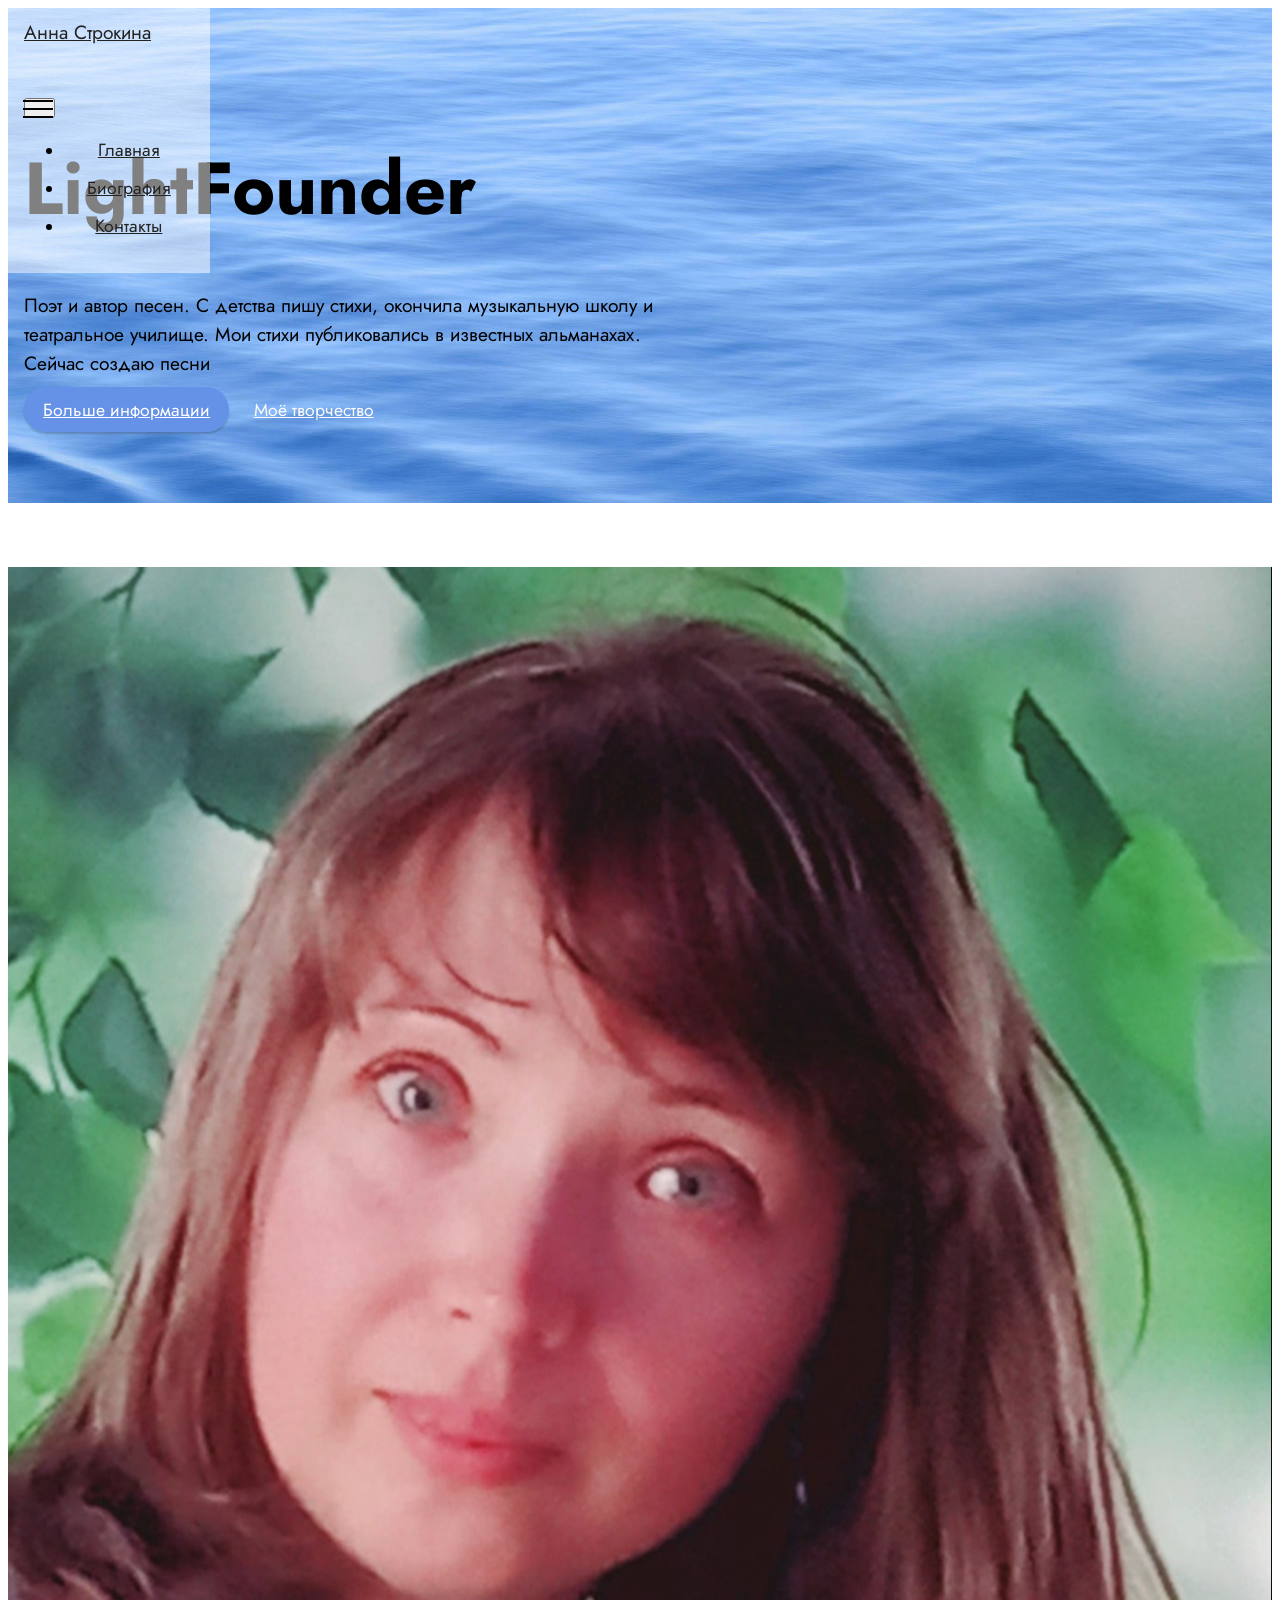
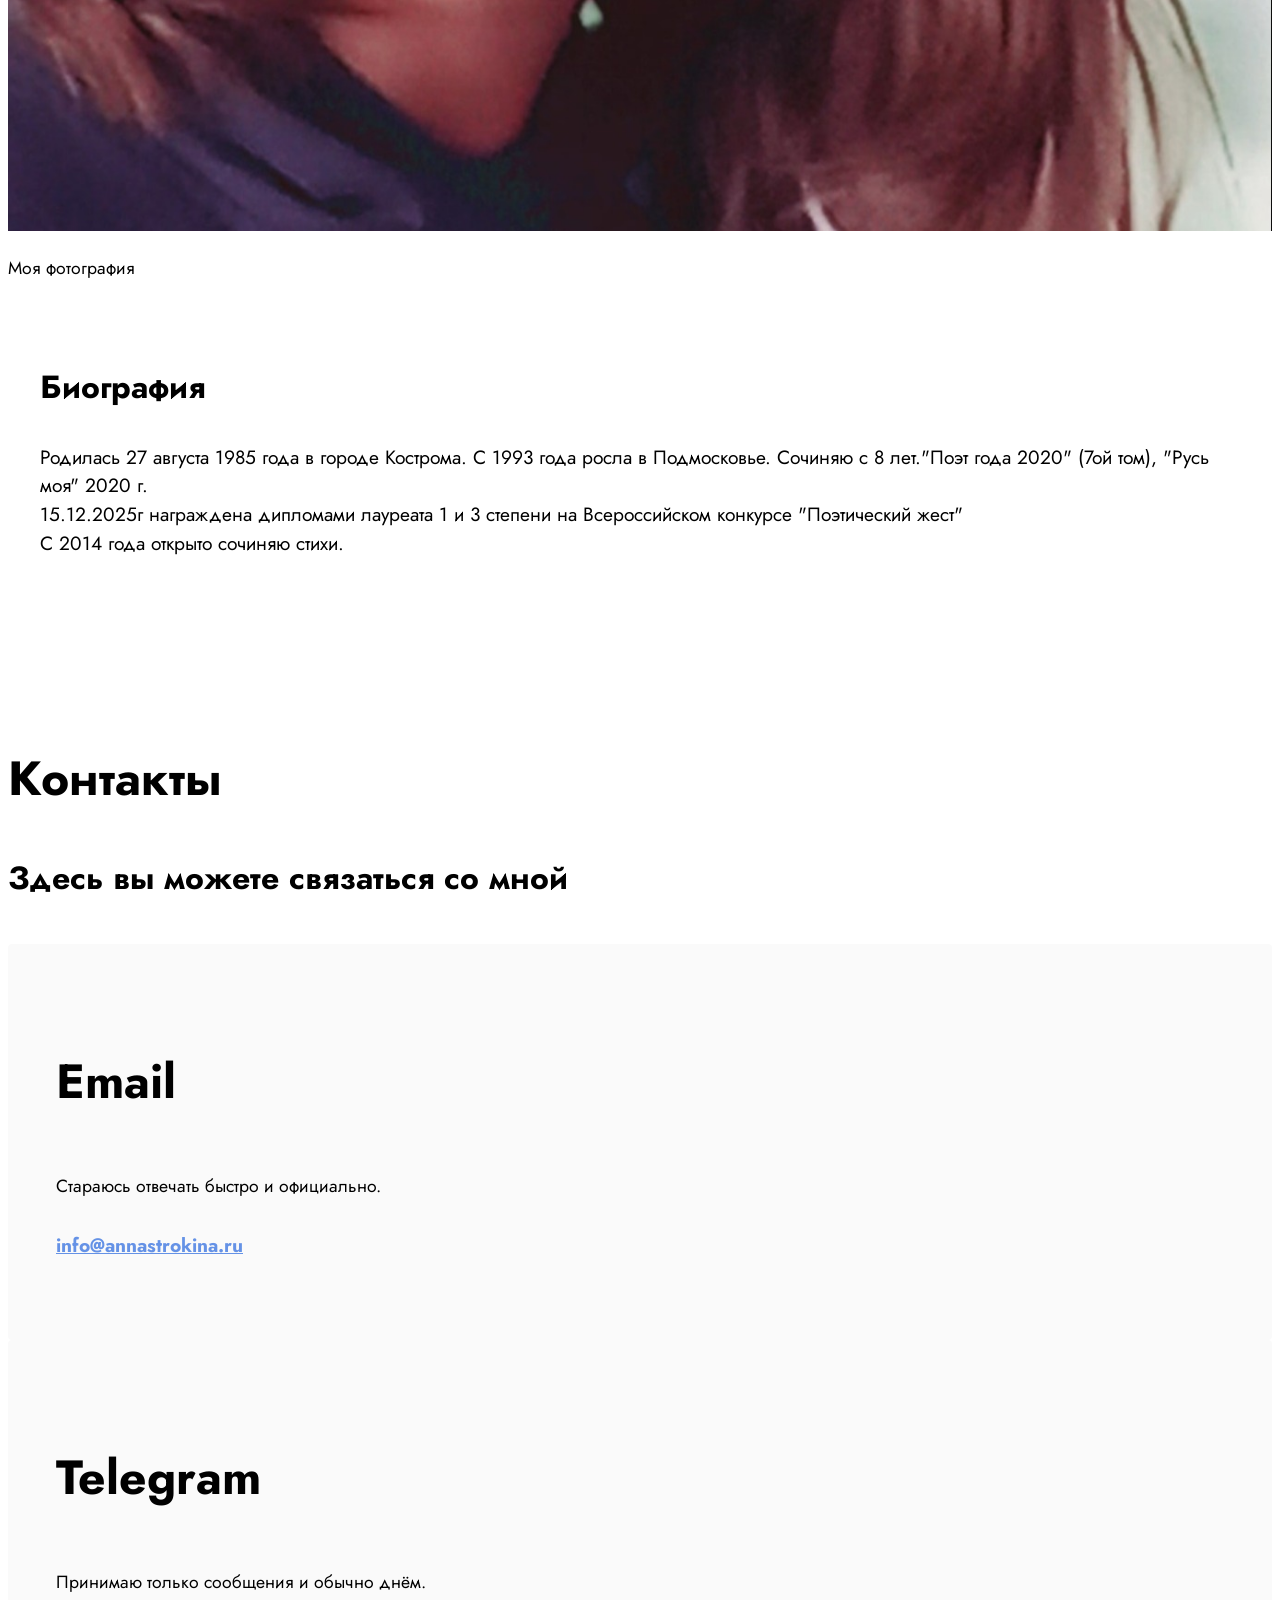
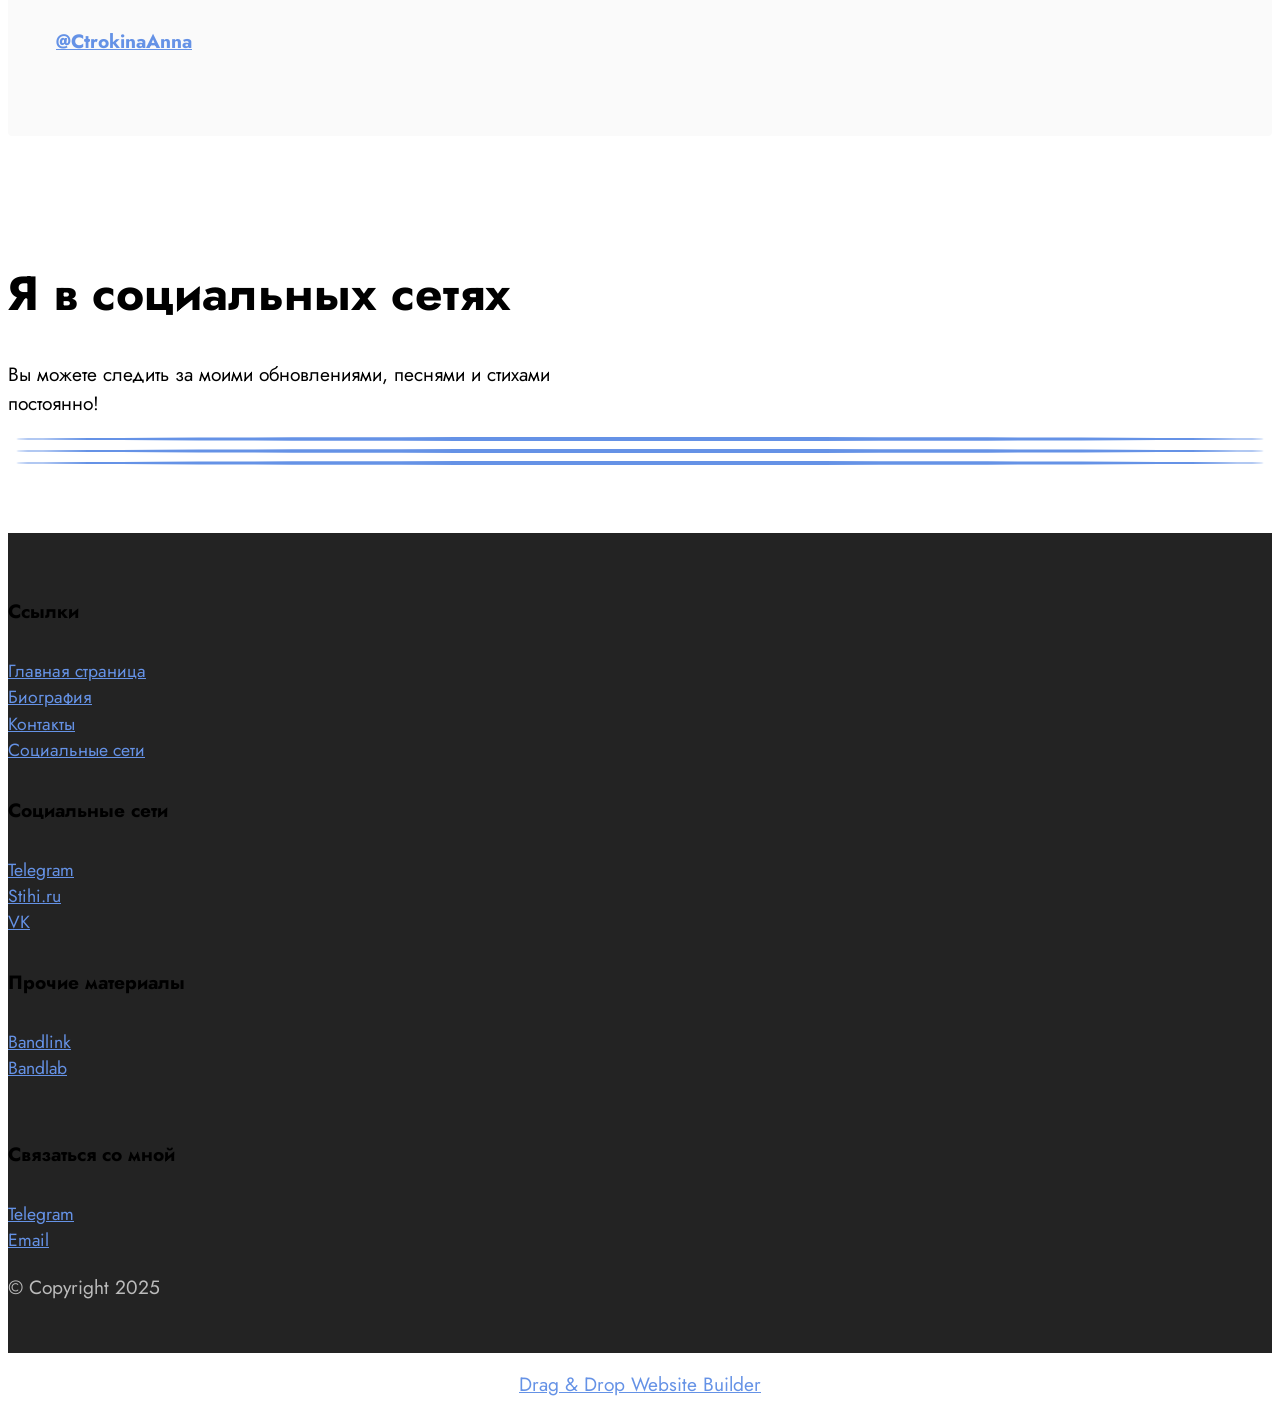
==== index.html @ e9662922 "Add files via upload" ====
<!DOCTYPE html>
<html  >
<head>
  <!-- Site made with Mobirise Website Builder v6.1.12, https://mobirise.com -->
  <meta charset="UTF-8">
  <meta http-equiv="X-UA-Compatible" content="IE=edge">
  <meta name="generator" content="Mobirise v6.1.12, mobirise.com">
  <meta name="twitter:card" content="summary_large_image"/>
  <meta name="twitter:image:src" content="assets/images/index-meta.jpg">
  <meta property="og:image" content="assets/images/index-meta.jpg">
  <meta name="twitter:title" content="Анна Строкина | Главная страница | Официальный сайт">
  <meta name="viewport" content="width=device-width, initial-scale=1, minimum-scale=1">
  <link rel="shortcut icon" href="assets/images/photo-2026-01-20-11-41.jpg" type="image/x-icon">
  <meta name="description" content="Автор стихов. "Русь моя" 2020 г. Награждена дипломами лауреата 1 и 3 степени на Всероссийском конкурсе "Поэтический жест"">
  
  
  <title>Анна Строкина | Главная страница | Официальный сайт</title>
  <link rel="stylesheet" href="assets/web/assets/mobirise-icons2/mobirise2.css">
  <link rel="stylesheet" href="assets/bootstrap/css/bootstrap.min.css">
  <link rel="stylesheet" href="assets/parallax/jarallax.css">
  <link rel="stylesheet" href="assets/animatecss/animate.css">
  <link rel="stylesheet" href="assets/dropdown/css/style.css">
  <link rel="stylesheet" href="assets/socicon/css/styles.css">
  <link rel="stylesheet" href="assets/theme/css/style.css">
  <link rel="preload" href="https://fonts.googleapis.com/css?family=Jost:100,200,300,400,500,600,700,800,900,100i,200i,300i,400i,500i,600i,700i,800i,900i&display=swap" as="style" onload="this.onload=null;this.rel='stylesheet'">
  <noscript><link rel="stylesheet" href="https://fonts.googleapis.com/css?family=Jost:100,200,300,400,500,600,700,800,900,100i,200i,300i,400i,500i,600i,700i,800i,900i&display=swap"></noscript>
  <link rel="preload" as="style" href="assets/mobirise/css/mbr-additional.css?v=PpKIz0"><link rel="stylesheet" href="assets/mobirise/css/mbr-additional.css?v=PpKIz0" type="text/css">

  
  
  
</head>
<body>
  
  <section data-bs-version="5.1" class="menu menu3 cid-v8PnnyhgjI" once="menu" id="menu3-2">
    
    <nav class="navbar navbar-dropdown navbar-fixed-top collapsed">
        <div class="container-fluid">
            <div class="navbar-brand">
                
                <span class="navbar-caption-wrap"><a class="navbar-caption text-black display-7" href="https://mobiri.se">Анна Строкина<br></a></span>
            </div>
            <button class="navbar-toggler" type="button" data-toggle="collapse" data-bs-toggle="collapse" data-target="#navbarSupportedContent" data-bs-target="#navbarSupportedContent" aria-controls="navbarNavAltMarkup" aria-expanded="false" aria-label="Toggle navigation">
                <div class="hamburger">
                    <span></span>
                    <span></span>
                    <span></span>
                    <span></span>
                </div>
            </button>
            <div class="collapse navbar-collapse" id="navbarSupportedContent">
                <ul class="navbar-nav nav-dropdown nav-right" data-app-modern-menu="true"><li class="nav-item"><a class="nav-link link text-black text-primary display-4" href="index.html#top">Главная</a></li>
                    <li class="nav-item"><a class="nav-link link text-black text-primary display-4" href="index.html#image2-a">Биография</a></li>
                    <li class="nav-item"><a class="nav-link link text-black text-primary display-4" href="index.html#contacts1-8">Контакты</a>
                    </li></ul>
                <div class="icons-menu">
                    <a class="iconfont-wrapper" href="https://t.me/trendstrokina" target="_blank">
                        <span class="p-2 mbr-iconfont socicon-telegram socicon"></span>
                    </a>
                    <a class="iconfont-wrapper" href="https://vk.com/club230209290" target="_blank">
                        <span class="p-2 mbr-iconfont socicon-vkontakte socicon"></span>
                    </a>
                    
                    
                </div>
                
            </div>
        </div>
    </nav>
</section>

<section data-bs-version="5.1" class="header4 cid-v8PnqgOTg4 mbr-fullscreen mbr-parallax-background" id="header4-3">

    
    
    <div class="container">
        <div class="row">
            <div class="content-wrap">
                <h1 class="mbr-section-title mbr-fonts-style mbr-white mb-3 display-1"><strong>LightFounder</strong></h1>
                
                <p class="mbr-fonts-style mbr-text mbr-white mb-3 display-7">Поэт и автор песен. С детства пишу стихи, окончила музыкальную школу и театральное училище. Мои стихи публиковались в известных альманахах. Сейчас создаю песни&nbsp;</p>

                <div class="mbr-section-btn"><a class="btn btn-primary display-4" href="index.html#image2-a">Больше информации</a> <a class="btn btn-white-outline display-4" href="https://stihi.ru/avtor/annkey">Моё творчество</a></div>
            </div>
        </div>
    </div>
</section>

<section data-bs-version="5.1" class="image2 cid-v8PxLBaoLw" id="image2-a">
    

    
    

    <div class="container">
        <div class="row align-items-center">
            <div class="col-12 col-lg-6">
                <div class="image-wrapper">
                    <img src="assets/images/mkkug-rqr0ftoxkvyobyonimobjkri8yfcnkgwekkrsntsalxjoewbgyozvfrq6jm8y4gxuzqqk8nealb619daof-1.jpeg" alt="Фотография">
                    <p class="mbr-description mbr-fonts-style mt-2 align-center display-4">
                        Моя фотография</p>
                </div>
            </div>
            <div class="col-12 col-lg">
                <div class="text-wrapper">
                    <h3 class="mbr-section-title mbr-fonts-style mb-3 display-5">
                        <strong>Биография</strong></h3>
                    <p class="mbr-text mbr-fonts-style display-7">Родилась 27 августа 1985 года в городе Кострома. С 1993 года росла в Подмосковье. Сочиняю с 8 лет."Поэт года 2020" (7ой том), "Русь моя" 2020 г.
<br>15.12.2025г награждена дипломами лауреата 1 и 3 степени на Всероссийском конкурсе "Поэтический жест"<br>С 2014 года открыто сочиняю стихи.</p>
                </div>
            </div>
        </div>
    </div>
</section>

<section data-bs-version="5.1" class="contacts1 cid-v8PqET2B8G" id="contacts1-8">

    

    
    
    <div class="container">
        <div class="mbr-section-head">
            <h3 class="mbr-section-title mbr-fonts-style align-center mb-0 display-2">
                <strong>Контакты</strong></h3>
            <h4 class="mbr-section-subtitle mbr-fonts-style align-center mb-0 mt-2 display-5">Здесь вы можете связаться со мной</h4>
        </div>
        <div class="row justify-content-center mt-4">
            <div class="card col-12 col-lg-6">
                <div class="card-wrapper">
                    <div class="card-box align-center">
                        <div class="image-wrapper">
                            <span class="mbr-iconfont mobi-mbri-letter mobi-mbri"></span>
                        </div>
                        <h4 class="card-title mbr-fonts-style mb-2 display-2">
                            <strong>Email</strong>
                        </h4>
                        <p class="mbr-text mbr-fonts-style mb-2 display-4">Стараюсь отвечать быстро и официально.</p>
                        <h5 class="link mbr-fonts-style display-7"><a href="mailto:info@annastrokina.ru" class="text-primary">info@annastrokina.ru</a></h5>
                    </div>
                </div>
            </div>
            <div class="card col-12 col-lg-6">
                <div class="card-wrapper">
                    <div class="card-box align-center">
                        <div class="image-wrapper">
                            <span class="mbr-iconfont socicon-telegram socicon"></span>
                        </div>
                        <h4 class="card-title mbr-fonts-style align-center mb-2 display-2">
                            <strong>Telegram</strong></h4>
                        <p class="mbr-text mbr-fonts-style mb-2 display-4">Принимаю только сообщения и обычно днём.&nbsp;</p>
                        <h5 class="link mbr-black mbr-fonts-style display-7"><a href="https://t.me/CtrokinaAnna" class="text-primary" target="_blank">@CtrokinaAnna</a></h5>
                    </div>
                </div>
            </div>
        </div>
    </div>
</section>

<section data-bs-version="5.1" class="contacts4 cid-v8PqFXj5xt" id="contacts4-9">

    

    
    

    <div class="container">
        <div class="row align-items-center justify-content-center">
            <div class="text-content col-12 col-md-6">
                <h2 class="mbr-section-title mbr-fonts-style display-2"><strong>Я в социальных сетях</strong></h2>
                <p class="mbr-text mbr-fonts-style display-7">Вы можете следить за моими обновлениями, песнями и стихами постоянно!</p>
            </div>
            <div class="icons d-flex align-items-center col-12 col-md-6 justify-content-end mt-md-0 mt-2 flex-wrap">
                <a href="https://stihi.ru/avtor/annkey" target="_blank">
                    <span class="mbr-iconfont mbr-iconfont-social mobi-mbri-globe mobi-mbri"></span>
                </a>
                <a href="https://vk.com/club230209290" target="_blank">
                    <span class="mbr-iconfont mbr-iconfont-social socicon-vkontakte socicon"></span>
                </a>
                <a href="https://t.me/trendstrokina" target="_blank">
                    <span class="mbr-iconfont mbr-iconfont-social socicon-telegram socicon"></span>
                </a>
                
                
                
                
                
                
                
            </div>
        </div>
    </div>
    
</section>

<section data-bs-version="5.1" class="footer2 cid-v8PGSK6JC9" once="footers" id="footer2-b">

    

    
    
    <div class="container">
        <div class="row mbr-white">
            <div class="col-6 col-md-4 col-lg-3">
                <h5 class="mbr-section-subtitle mbr-fonts-style mb-2 display-7"><strong>Ссылки</strong></h5>
                <ul class="list mbr-fonts-style display-4">
                    <li class="mbr-text item-wrap"><a href="index.html#top" class="text-primary">Главная страница</a></li>
                    <li class="mbr-text item-wrap"><a href="index.html#image2-a" class="text-primary">Биография</a></li>
                    <li class="mbr-text item-wrap"><a href="index.html#contacts1-8" class="text-primary">Контакты</a></li>
                    <li class="mbr-text item-wrap"><a href="index.html#contacts4-9" class="text-primary">Социальные сети</a></li>
                </ul>
            </div>
            <div class="col-6 col-md-4 col-lg-3">
                <h5 class="mbr-section-subtitle mbr-fonts-style mb-2 display-7"><strong>Социальные сети</strong></h5>
                <ul class="list mbr-fonts-style display-4">
                    <li class="mbr-text item-wrap"><a href="https://t.me/trendstrokina" class="text-primary" target="_blank">Telegram</a><br><a href="https://stihi.ru/avtor/annkey" class="text-primary" target="_blank">Stihi.ru</a></li>
                    <li class="mbr-text item-wrap"><a href="https://vk.com/club230209290" class="text-primary">VK</a></li>
                </ul>
            </div>
            <div class="col-6 col-md-4 col-lg-3">
                <h5 class="mbr-section-subtitle mbr-fonts-style mb-2 display-7">
                    <strong>Прочие материалы</strong></h5>
                <ul class="list mbr-fonts-style display-4">
                    <li class="mbr-text item-wrap"><a href="https://band.link/LigthFounder" class="text-primary">Bandlink</a></li><li class="mbr-text item-wrap"><a href="https://www.bandlab.com/ligthfounder" class="text-primary">Bandlab</a></li><li class="mbr-text item-wrap"><br></li>
                </ul>
            </div>
            <div class="col-6 col-md-4 col-lg-3">
                <h5 class="mbr-section-subtitle mbr-fonts-style mb-2 display-7">Связаться со мной</h5>
                <ul class="list mbr-fonts-style display-4">
                    <li class="mbr-text item-wrap"><a href="https://t.me/CtrokinaAnna" class="text-primary" target="_blank">Telegram</a></li><li class="mbr-text item-wrap"><a href="mailto:info@annastrokina.ru" class="text-primary">Email</a></li>
                </ul>
            </div>
            <div class="col-12 mt-4">
                <p class="mbr-text mb-0 mbr-fonts-style copyright align-center display-7">
                    © Copyright 2025</p>
            </div>
        </div>
    </div>
</section><section class="display-7" style="padding: 0;align-items: center;justify-content: center;flex-wrap: wrap;    align-content: center;display: flex;position: relative;height: 4rem;"><a href="https://mobiri.se/" style="flex: 1 1;height: 4rem;position: absolute;width: 100%;z-index: 1;"><img alt="" style="height: 4rem;" src="[data-uri]"></a><p style="margin: 0;text-align: center;" class="display-7">&#8204;</p><a style="z-index:1" href="https://mobirise.com/drag-drop-website-builder.html">Drag & Drop Website Builder</a></section><script src="assets/bootstrap/js/bootstrap.bundle.min.js"></script>  <script src="assets/parallax/jarallax.js"></script>  <script src="assets/smoothscroll/smooth-scroll.js"></script>  <script src="assets/ytplayer/index.js"></script>  <script src="assets/dropdown/js/navbar-dropdown.js"></script>  <script src="assets/sociallikes/social-likes.js"></script>  <script src="assets/theme/js/script.js"></script>  
  
  
 <div id="scrollToTop" class="scrollToTop mbr-arrow-up"><a style="text-align: center;"><i class="mbr-arrow-up-icon mbr-arrow-up-icon-cm cm-icon cm-icon-smallarrow-up"></i></a></div>
    <input name="animation" type="hidden">
  </body>
</html>
---- assets/mobirise/css/mbr-additional.css ----
body {
  font-family: Jost;
}
.display-1 {
  font-family: 'Jost', sans-serif;
  font-size: 4.6rem;
  line-height: 1.1;
}
.display-1 > .mbr-iconfont {
  font-size: 5.75rem;
}
.display-2 {
  font-family: 'Jost', sans-serif;
  font-size: 3rem;
  line-height: 1.1;
}
.display-2 > .mbr-iconfont {
  font-size: 3.75rem;
}
.display-4 {
  font-family: 'Jost', sans-serif;
  font-size: 1.1rem;
  line-height: 1.5;
}
.display-4 > .mbr-iconfont {
  font-size: 1.375rem;
}
.display-5 {
  font-family: 'Jost', sans-serif;
  font-size: 2rem;
  line-height: 1.5;
}
.display-5 > .mbr-iconfont {
  font-size: 2.5rem;
}
.display-7 {
  font-family: 'Jost', sans-serif;
  font-size: 1.2rem;
  line-height: 1.5;
}
.display-7 > .mbr-iconfont {
  font-size: 1.5rem;
}
/* ---- Fluid typography for mobile devices ---- */
/* 1.4 - font scale ratio ( bootstrap == 1.42857 ) */
/* 100vw - current viewport width */
/* (48 - 20)  48 == 48rem == 768px, 20 == 20rem == 320px(minimal supported viewport) */
/* 0.65 - min scale variable, may vary */
@media (max-width: 992px) {
  .display-1 {
    font-size: 3.68rem;
  }
}
@media (max-width: 768px) {
  .display-1 {
    font-size: 3.22rem;
    font-size: calc( 2.26rem + (4.6 - 2.26) * ((100vw - 20rem) / (48 - 20)));
    line-height: calc( 1.1 * (2.26rem + (4.6 - 2.26) * ((100vw - 20rem) / (48 - 20))));
  }
  .display-2 {
    font-size: 2.4rem;
    font-size: calc( 1.7rem + (3 - 1.7) * ((100vw - 20rem) / (48 - 20)));
    line-height: calc( 1.3 * (1.7rem + (3 - 1.7) * ((100vw - 20rem) / (48 - 20))));
  }
  .display-4 {
    font-size: 0.88rem;
    font-size: calc( 1.0350000000000001rem + (1.1 - 1.0350000000000001) * ((100vw - 20rem) / (48 - 20)));
    line-height: calc( 1.4 * (1.0350000000000001rem + (1.1 - 1.0350000000000001) * ((100vw - 20rem) / (48 - 20))));
  }
  .display-5 {
    font-size: 1.6rem;
    font-size: calc( 1.35rem + (2 - 1.35) * ((100vw - 20rem) / (48 - 20)));
    line-height: calc( 1.4 * (1.35rem + (2 - 1.35) * ((100vw - 20rem) / (48 - 20))));
  }
  .display-7 {
    font-size: 0.96rem;
    font-size: calc( 1.07rem + (1.2 - 1.07) * ((100vw - 20rem) / (48 - 20)));
    line-height: calc( 1.4 * (1.07rem + (1.2 - 1.07) * ((100vw - 20rem) / (48 - 20))));
  }
}
/* Buttons */
.btn {
  padding: 0.6rem 1.2rem;
  border-radius: 4px;
}
.btn-sm {
  padding: 0.6rem 1.2rem;
  border-radius: 4px;
}
.btn-md {
  padding: 0.6rem 1.2rem;
  border-radius: 4px;
}
.btn-lg {
  padding: 1rem 2.6rem;
  border-radius: 4px;
}
.bg-primary {
  background-color: #6592e6 !important;
}
.bg-success {
  background-color: #40b0bf !important;
}
.bg-info {
  background-color: #47b5ed !important;
}
.bg-warning {
  background-color: #ffe161 !important;
}
.bg-danger {
  background-color: #ff9966 !important;
}
.btn-primary,
.btn-primary:active {
  background-color: #6592e6 !important;
  border-color: #6592e6 !important;
  color: #ffffff !important;
  box-shadow: 0 2px 2px 0 rgba(0, 0, 0, 0.2);
}
.btn-primary:hover,
.btn-primary:focus,
.btn-primary.focus,
.btn-primary.active {
  color: #ffffff !important;
  background-color: #2260d2 !important;
  border-color: #2260d2 !important;
  box-shadow: 0 2px 5px 0 rgba(0, 0, 0, 0.2);
}
.btn-primary.disabled,
.btn-primary:disabled {
  color: #ffffff !important;
  background-color: #2260d2 !important;
  border-color: #2260d2 !important;
}
.btn-secondary,
.btn-secondary:active {
  background-color: #ff6666 !important;
  border-color: #ff6666 !important;
  color: #ffffff !important;
  box-shadow: 0 2px 2px 0 rgba(0, 0, 0, 0.2);
}
.btn-secondary:hover,
.btn-secondary:focus,
.btn-secondary.focus,
.btn-secondary.active {
  color: #ffffff !important;
  background-color: #ff0f0f !important;
  border-color: #ff0f0f !important;
  box-shadow: 0 2px 5px 0 rgba(0, 0, 0, 0.2);
}
.btn-secondary.disabled,
.btn-secondary:disabled {
  color: #ffffff !important;
  background-color: #ff0f0f !important;
  border-color: #ff0f0f !important;
}
.btn-info,
.btn-info:active {
  background-color: #47b5ed !important;
  border-color: #47b5ed !important;
  color: #ffffff !important;
  box-shadow: 0 2px 2px 0 rgba(0, 0, 0, 0.2);
}
.btn-info:hover,
.btn-info:focus,
.btn-info.focus,
.btn-info.active {
  color: #ffffff !important;
  background-color: #148cca !important;
  border-color: #148cca !important;
  box-shadow: 0 2px 5px 0 rgba(0, 0, 0, 0.2);
}
.btn-info.disabled,
.btn-info:disabled {
  color: #ffffff !important;
  background-color: #148cca !important;
  border-color: #148cca !important;
}
.btn-success,
.btn-success:active {
  background-color: #40b0bf !important;
  border-color: #40b0bf !important;
  color: #ffffff !important;
  box-shadow: 0 2px 2px 0 rgba(0, 0, 0, 0.2);
}
.btn-success:hover,
.btn-success:focus,
.btn-success.focus,
.btn-success.active {
  color: #ffffff !important;
  background-color: #2a747e !important;
  border-color: #2a747e !important;
  box-shadow: 0 2px 5px 0 rgba(0, 0, 0, 0.2);
}
.btn-success.disabled,
.btn-success:disabled {
  color: #ffffff !important;
  background-color: #2a747e !important;
  border-color: #2a747e !important;
}
.btn-warning,
.btn-warning:active {
  background-color: #ffe161 !important;
  border-color: #ffe161 !important;
  color: #614f00 !important;
  box-shadow: 0 2px 2px 0 rgba(0, 0, 0, 0.2);
}
.btn-warning:hover,
.btn-warning:focus,
.btn-warning.focus,
.btn-warning.active {
  color: #0a0800 !important;
  background-color: #ffd10a !important;
  border-color: #ffd10a !important;
  box-shadow: 0 2px 5px 0 rgba(0, 0, 0, 0.2);
}
.btn-warning.disabled,
.btn-warning:disabled {
  color: #614f00 !important;
  background-color: #ffd10a !important;
  border-color: #ffd10a !important;
}
.btn-danger,
.btn-danger:active {
  background-color: #ff9966 !important;
  border-color: #ff9966 !important;
  color: #ffffff !important;
  box-shadow: 0 2px 2px 0 rgba(0, 0, 0, 0.2);
}
.btn-danger:hover,
.btn-danger:focus,
.btn-danger.focus,
.btn-danger.active {
  color: #ffffff !important;
  background-color: #ff5f0f !important;
  border-color: #ff5f0f !important;
  box-shadow: 0 2px 5px 0 rgba(0, 0, 0, 0.2);
}
.btn-danger.disabled,
.btn-danger:disabled {
  color: #ffffff !important;
  background-color: #ff5f0f !important;
  border-color: #ff5f0f !important;
}
.btn-white,
.btn-white:active {
  background-color: #fafafa !important;
  border-color: #fafafa !important;
  color: #7a7a7a !important;
  box-shadow: 0 2px 2px 0 rgba(0, 0, 0, 0.2);
}
.btn-white:hover,
.btn-white:focus,
.btn-white.focus,
.btn-white.active {
  color: #4f4f4f !important;
  background-color: #cfcfcf !important;
  border-color: #cfcfcf !important;
  box-shadow: 0 2px 5px 0 rgba(0, 0, 0, 0.2);
}
.btn-white.disabled,
.btn-white:disabled {
  color: #7a7a7a !important;
  background-color: #cfcfcf !important;
  border-color: #cfcfcf !important;
}
.btn-black,
.btn-black:active {
  background-color: #232323 !important;
  border-color: #232323 !important;
  color: #ffffff !important;
  box-shadow: 0 2px 2px 0 rgba(0, 0, 0, 0.2);
}
.btn-black:hover,
.btn-black:focus,
.btn-black.focus,
.btn-black.active {
  color: #ffffff !important;
  background-color: #000000 !important;
  border-color: #000000 !important;
  box-shadow: 0 2px 5px 0 rgba(0, 0, 0, 0.2);
}
.btn-black.disabled,
.btn-black:disabled {
  color: #ffffff !important;
  background-color: #000000 !important;
  border-color: #000000 !important;
}
.btn-primary-outline,
.btn-primary-outline:active {
  background-color: transparent !important;
  border-color: transparent;
  color: #6592e6;
}
.btn-primary-outline:hover,
.btn-primary-outline:focus,
.btn-primary-outline.focus,
.btn-primary-outline.active {
  color: #2260d2 !important;
  background-color: transparent!important;
  border-color: transparent!important;
  box-shadow: none!important;
}
.btn-primary-outline.disabled,
.btn-primary-outline:disabled {
  color: #ffffff !important;
  background-color: #6592e6 !important;
  border-color: #6592e6 !important;
}
.btn-secondary-outline,
.btn-secondary-outline:active {
  background-color: transparent !important;
  border-color: transparent;
  color: #ff6666;
}
.btn-secondary-outline:hover,
.btn-secondary-outline:focus,
.btn-secondary-outline.focus,
.btn-secondary-outline.active {
  color: #ff0f0f !important;
  background-color: transparent!important;
  border-color: transparent!important;
  box-shadow: none!important;
}
.btn-secondary-outline.disabled,
.btn-secondary-outline:disabled {
  color: #ffffff !important;
  background-color: #ff6666 !important;
  border-color: #ff6666 !important;
}
.btn-info-outline,
.btn-info-outline:active {
  background-color: transparent !important;
  border-color: transparent;
  color: #47b5ed;
}
.btn-info-outline:hover,
.btn-info-outline:focus,
.btn-info-outline.focus,
.btn-info-outline.active {
  color: #148cca !important;
  background-color: transparent!important;
  border-color: transparent!important;
  box-shadow: none!important;
}
.btn-info-outline.disabled,
.btn-info-outline:disabled {
  color: #ffffff !important;
  background-color: #47b5ed !important;
  border-color: #47b5ed !important;
}
.btn-success-outline,
.btn-success-outline:active {
  background-color: transparent !important;
  border-color: transparent;
  color: #40b0bf;
}
.btn-success-outline:hover,
.btn-success-outline:focus,
.btn-success-outline.focus,
.btn-success-outline.active {
  color: #2a747e !important;
  background-color: transparent!important;
  border-color: transparent!important;
  box-shadow: none!important;
}
.btn-success-outline.disabled,
.btn-success-outline:disabled {
  color: #ffffff !important;
  background-color: #40b0bf !important;
  border-color: #40b0bf !important;
}
.btn-warning-outline,
.btn-warning-outline:active {
  background-color: transparent !important;
  border-color: transparent;
  color: #ffe161;
}
.btn-warning-outline:hover,
.btn-warning-outline:focus,
.btn-warning-outline.focus,
.btn-warning-outline.active {
  color: #ffd10a !important;
  background-color: transparent!important;
  border-color: transparent!important;
  box-shadow: none!important;
}
.btn-warning-outline.disabled,
.btn-warning-outline:disabled {
  color: #614f00 !important;
  background-color: #ffe161 !important;
  border-color: #ffe161 !important;
}
.btn-danger-outline,
.btn-danger-outline:active {
  background-color: transparent !important;
  border-color: transparent;
  color: #ff9966;
}
.btn-danger-outline:hover,
.btn-danger-outline:focus,
.btn-danger-outline.focus,
.btn-danger-outline.active {
  color: #ff5f0f !important;
  background-color: transparent!important;
  border-color: transparent!important;
  box-shadow: none!important;
}
.btn-danger-outline.disabled,
.btn-danger-outline:disabled {
  color: #ffffff !important;
  background-color: #ff9966 !important;
  border-color: #ff9966 !important;
}
.btn-black-outline,
.btn-black-outline:active {
  background-color: transparent !important;
  border-color: transparent;
  color: #232323;
}
.btn-black-outline:hover,
.btn-black-outline:focus,
.btn-black-outline.focus,
.btn-black-outline.active {
  color: #000000 !important;
  background-color: transparent!important;
  border-color: transparent!important;
  box-shadow: none!important;
}
.btn-black-outline.disabled,
.btn-black-outline:disabled {
  color: #ffffff !important;
  background-color: #232323 !important;
  border-color: #232323 !important;
}
.btn-white-outline,
.btn-white-outline:active {
  background-color: transparent !important;
  border-color: transparent;
  color: #fafafa;
}
.btn-white-outline:hover,
.btn-white-outline:focus,
.btn-white-outline.focus,
.btn-white-outline.active {
  color: #cfcfcf !important;
  background-color: transparent!important;
  border-color: transparent!important;
  box-shadow: none!important;
}
.btn-white-outline.disabled,
.btn-white-outline:disabled {
  color: #7a7a7a !important;
  background-color: #fafafa !important;
  border-color: #fafafa !important;
}
.text-primary {
  color: #6592e6 !important;
}
.text-secondary {
  color: #ff6666 !important;
}
.text-success {
  color: #40b0bf !important;
}
.text-info {
  color: #47b5ed !important;
}
.text-warning {
  color: #ffe161 !important;
}
.text-danger {
  color: #ff9966 !important;
}
.text-white {
  color: #fafafa !important;
}
.text-black {
  color: #232323 !important;
}
a.text-primary:hover,
a.text-primary:focus,
a.text-primary.active {
  color: #205ac5 !important;
}
a.text-secondary:hover,
a.text-secondary:focus,
a.text-secondary.active {
  color: #ff0000 !important;
}
a.text-success:hover,
a.text-success:focus,
a.text-success.active {
  color: #266a73 !important;
}
a.text-info:hover,
a.text-info:focus,
a.text-info.active {
  color: #1283bc !important;
}
a.text-warning:hover,
a.text-warning:focus,
a.text-warning.active {
  color: #facb00 !important;
}
a.text-danger:hover,
a.text-danger:focus,
a.text-danger.active {
  color: #ff5500 !important;
}
a.text-white:hover,
a.text-white:focus,
a.text-white.active {
  color: #c7c7c7 !important;
}
a.text-black:hover,
a.text-black:focus,
a.text-black.active {
  color: #000000 !important;
}
a[class*="text-"]:not(.nav-link):not(.dropdown-item):not([role]):not(.navbar-caption) {
  position: relative;
  background-image: transparent;
  background-size: 10000px 2px;
  background-repeat: no-repeat;
  background-position: 0px 1.2em;
  background-position: -10000px 1.2em;
}
a[class*="text-"]:not(.nav-link):not(.dropdown-item):not([role]):not(.navbar-caption):hover {
  transition: background-position 2s ease-in-out;
  background-image: linear-gradient(currentColor 50%, currentColor 50%);
  background-position: 0px 1.2em;
}
.nav-tabs .nav-link.active {
  color: #6592e6;
}
.nav-tabs .nav-link:not(.active) {
  color: #232323;
}
.alert-success {
  background-color: #70c770;
}
.alert-info {
  background-color: #47b5ed;
}
.alert-warning {
  background-color: #ffe161;
}
.alert-danger {
  background-color: #ff9966;
}
.mbr-section-btn a.btn:not(.btn-form) {
  border-radius: 100px;
}
.mbr-gallery-filter li a {
  border-radius: 100px !important;
}
.mbr-gallery-filter li.active .btn {
  background-color: #6592e6;
  border-color: #6592e6;
  color: #ffffff;
}
.mbr-gallery-filter li.active .btn:focus {
  box-shadow: none;
}
.nav-tabs .nav-link {
  border-radius: 100px !important;
}
a,
a:hover {
  color: #6592e6;
}
.mbr-plan-header.bg-primary .mbr-plan-subtitle,
.mbr-plan-header.bg-primary .mbr-plan-price-desc {
  color: #ffffff;
}
.mbr-plan-header.bg-success .mbr-plan-subtitle,
.mbr-plan-header.bg-success .mbr-plan-price-desc {
  color: #a0d8df;
}
.mbr-plan-header.bg-info .mbr-plan-subtitle,
.mbr-plan-header.bg-info .mbr-plan-price-desc {
  color: #ffffff;
}
.mbr-plan-header.bg-warning .mbr-plan-subtitle,
.mbr-plan-header.bg-warning .mbr-plan-price-desc {
  color: #ffffff;
}
.mbr-plan-header.bg-danger .mbr-plan-subtitle,
.mbr-plan-header.bg-danger .mbr-plan-price-desc {
  color: #ffffff;
}
/* Scroll to top button*/
#scrollToTop a {
  border-radius: 100px;
}
.form-control {
  font-family: 'Jost', sans-serif;
  font-size: 1.1rem;
  line-height: 1.5;
  font-weight: 400;
}
.form-control > .mbr-iconfont {
  font-size: 1.375rem;
}
.form-control:hover,
.form-control:focus {
  box-shadow: rgba(0, 0, 0, 0.07) 0px 1px 1px 0px, rgba(0, 0, 0, 0.07) 0px 1px 3px 0px, rgba(0, 0, 0, 0.03) 0px 0px 0px 1px;
  border-color: #6592e6 !important;
}
.form-control:-webkit-input-placeholder {
  font-family: 'Jost', sans-serif;
  font-size: 1.1rem;
  line-height: 1.5;
  font-weight: 400;
}
.form-control:-webkit-input-placeholder > .mbr-iconfont {
  font-size: 1.375rem;
}
blockquote {
  border-color: #6592e6;
}
/* Forms */
.mbr-form .input-group-btn a.btn {
  border-radius: 100px !important;
}
.mbr-form .input-group-btn a.btn:hover {
  box-shadow: 0 10px 40px 0 rgba(0, 0, 0, 0.2);
}
.mbr-form .input-group-btn button[type="submit"] {
  border-radius: 100px !important;
  padding: 1rem 3rem;
}
.mbr-form .input-group-btn button[type="submit"]:hover {
  box-shadow: 0 10px 40px 0 rgba(0, 0, 0, 0.2);
}
.jq-selectbox li:hover,
.jq-selectbox li.selected {
  background-color: #6592e6;
  color: #ffffff;
}
.jq-number__spin {
  transition: 0.25s ease;
}
.jq-number__spin:hover {
  border-color: #6592e6;
}
.jq-selectbox .jq-selectbox__trigger-arrow,
.jq-number__spin.minus:after,
.jq-number__spin.plus:after {
  transition: 0.4s;
  border-top-color: #353535;
  border-bottom-color: #353535;
}
.jq-selectbox:hover .jq-selectbox__trigger-arrow,
.jq-number__spin.minus:hover:after,
.jq-number__spin.plus:hover:after {
  border-top-color: #6592e6;
  border-bottom-color: #6592e6;
}
.xdsoft_datetimepicker .xdsoft_calendar td.xdsoft_default,
.xdsoft_datetimepicker .xdsoft_calendar td.xdsoft_current,
.xdsoft_datetimepicker .xdsoft_timepicker .xdsoft_time_box > div > div.xdsoft_current {
  color: #ffffff !important;
  background-color: #6592e6 !important;
  box-shadow: none !important;
}
.xdsoft_datetimepicker .xdsoft_calendar td:hover,
.xdsoft_datetimepicker .xdsoft_timepicker .xdsoft_time_box > div > div:hover {
  color: #000000 !important;
  background: #ff6666 !important;
  box-shadow: none !important;
}
.lazy-bg {
  background-image: none !important;
}
.lazy-placeholder:not(section),
.lazy-none {
  display: block;
  position: relative;
  padding-bottom: 56.25%;
  width: 100%;
  height: auto;
}
iframe.lazy-placeholder,
.lazy-placeholder:after {
  content: '';
  position: absolute;
  width: 200px;
  height: 200px;
  background: transparent no-repeat center;
  background-size: contain;
  top: 50%;
  left: 50%;
  transform: translateX(-50%) translateY(-50%);
  background-image: url("data:image/svg+xml;charset=UTF-8,%3csvg width='32' height='32' viewBox='0 0 64 64' xmlns='http://www.w3.org/2000/svg' stroke='%236592e6' %3e%3cg fill='none' fill-rule='evenodd'%3e%3cg transform='translate(16 16)' stroke-width='2'%3e%3ccircle stroke-opacity='.5' cx='16' cy='16' r='16'/%3e%3cpath d='M32 16c0-9.94-8.06-16-16-16'%3e%3canimateTransform attributeName='transform' type='rotate' from='0 16 16' to='360 16 16' dur='1s' repeatCount='indefinite'/%3e%3c/path%3e%3c/g%3e%3c/g%3e%3c/svg%3e");
}
section.lazy-placeholder:after {
  opacity: 0.5;
}
body {
  overflow-x: hidden;
}
a {
  transition: color 0.6s;
}
*:focus-visible {
  outline: red solid 2px !important;
  outline-offset: 2px !important;
  transition: outline 0.2s ease-in-out;
}
.cid-v8PnnyhgjI {
  z-index: 1000;
  width: 100%;
}
.cid-v8PnnyhgjI nav.navbar {
  position: fixed;
}
.cid-v8PnnyhgjI .dropdown-item:before {
  font-family: Moririse2 !important;
  content: "\e966";
  display: inline-block;
  width: 0;
  position: absolute;
  left: 1rem;
  top: 0.5rem;
  margin-right: 0.5rem;
  line-height: 1;
  font-size: inherit;
  vertical-align: middle;
  text-align: center;
  overflow: hidden;
  transform: scale(0, 1);
  transition: all 0.25s ease-in-out;
}
.cid-v8PnnyhgjI .dropdown-menu {
  padding: 0;
  border-radius: 4px;
  box-shadow: 0 1px 3px 0 rgba(0, 0, 0, 0.1);
}
.cid-v8PnnyhgjI .dropdown-item {
  border-bottom: 1px solid #e6e6e6;
}
.cid-v8PnnyhgjI .dropdown-item:hover,
.cid-v8PnnyhgjI .dropdown-item:focus {
  background: #6592e6 !important;
  color: white !important;
}
.cid-v8PnnyhgjI .dropdown-item:hover span {
  color: white;
}
.cid-v8PnnyhgjI .dropdown-item:first-child {
  border-top-left-radius: 4px;
  border-top-right-radius: 4px;
}
.cid-v8PnnyhgjI .dropdown-item:last-child {
  border-bottom: none;
  border-bottom-left-radius: 4px;
  border-bottom-right-radius: 4px;
}
.cid-v8PnnyhgjI .nav-dropdown .link {
  padding: 0 0.3em !important;
  margin: 0.667em 1em !important;
}
.cid-v8PnnyhgjI .nav-dropdown .link.dropdown-toggle::after {
  margin-left: 0.5rem;
  margin-top: 0.2rem;
}
.cid-v8PnnyhgjI .nav-link {
  position: relative;
}
.cid-v8PnnyhgjI .container {
  display: flex;
  margin: auto;
  flex-wrap: nowrap;
  flex-wrap: wrap;
}
@media (max-width: 991px) {
  .cid-v8PnnyhgjI .container {
    flex-wrap: wrap;
  }
}
.cid-v8PnnyhgjI .container-fluid {
  flex-wrap: nowrap;
  flex-wrap: wrap;
}
@media (max-width: 991px) {
  .cid-v8PnnyhgjI .container-fluid {
    flex-wrap: wrap;
  }
}
.cid-v8PnnyhgjI .iconfont-wrapper {
  color: #000000 !important;
  font-size: 1.5rem;
  padding-right: 0.5rem;
}
.cid-v8PnnyhgjI .dropdown-menu,
.cid-v8PnnyhgjI .navbar.opened {
  background: #ffffff !important;
}
.cid-v8PnnyhgjI .nav-item:focus,
.cid-v8PnnyhgjI .nav-link:focus {
  outline: none;
}
.cid-v8PnnyhgjI .dropdown .dropdown-menu .dropdown-item {
  width: auto;
  transition: all 0.25s ease-in-out;
}
.cid-v8PnnyhgjI .dropdown .dropdown-menu .dropdown-item::after {
  right: 0.5rem;
}
.cid-v8PnnyhgjI .dropdown .dropdown-menu .dropdown-item .mbr-iconfont {
  margin-right: 0.5rem;
  vertical-align: sub;
}
.cid-v8PnnyhgjI .dropdown .dropdown-menu .dropdown-item .mbr-iconfont:before {
  display: inline-block;
  transform: scale(1, 1);
  transition: all 0.25s ease-in-out;
}
.cid-v8PnnyhgjI .collapsed .dropdown-menu .dropdown-item:before {
  display: none;
}
.cid-v8PnnyhgjI .collapsed .dropdown .dropdown-menu .dropdown-item {
  padding: 0.235em 1.5em 0.235em 1.5em !important;
  transition: none;
  margin: 0 !important;
}
.cid-v8PnnyhgjI .navbar {
  min-height: 70px;
  transition: all 0.3s;
  border-bottom: 1px solid transparent;
  background: rgba(255, 255, 255, 0.5);
}
.cid-v8PnnyhgjI .navbar.opened {
  transition: all 0.3s;
}
.cid-v8PnnyhgjI .navbar .dropdown-item {
  padding: 0.5rem 1.8rem;
}
.cid-v8PnnyhgjI .navbar .navbar-logo img {
  width: auto;
}
.cid-v8PnnyhgjI .navbar .navbar-collapse {
  justify-content: flex-end;
  z-index: 1;
}
.cid-v8PnnyhgjI .navbar.collapsed {
  justify-content: center;
}
.cid-v8PnnyhgjI .navbar.collapsed .nav-item .nav-link::before {
  display: none;
}
.cid-v8PnnyhgjI .navbar.collapsed.opened .dropdown-menu {
  top: 0;
}
.cid-v8PnnyhgjI .navbar.collapsed .dropdown-menu .dropdown-submenu {
  left: 0 !important;
}
.cid-v8PnnyhgjI .navbar.collapsed .dropdown-menu .dropdown-item:after {
  right: auto;
}
.cid-v8PnnyhgjI .navbar.collapsed .dropdown-menu .dropdown-toggle[data-toggle="dropdown-submenu"]:after {
  margin-left: 0.5rem;
  margin-top: 0.2rem;
  border-top: 0.35em solid;
  border-right: 0.35em solid transparent;
  border-left: 0.35em solid transparent;
  border-bottom: 0;
  top: 41%;
}
.cid-v8PnnyhgjI .navbar.collapsed ul.navbar-nav li {
  margin: auto;
}
.cid-v8PnnyhgjI .navbar.collapsed .dropdown-menu .dropdown-item {
  padding: 0.25rem 1.5rem;
  text-align: center;
}
.cid-v8PnnyhgjI .navbar.collapsed .icons-menu {
  padding-left: 0;
  padding-right: 0;
  padding-top: 0.5rem;
  padding-bottom: 0.5rem;
}
@media (max-width: 991px) {
  .cid-v8PnnyhgjI .navbar .nav-item .nav-link::before {
    display: none;
  }
  .cid-v8PnnyhgjI .navbar.opened .dropdown-menu {
    top: 0;
  }
  .cid-v8PnnyhgjI .navbar .dropdown-menu .dropdown-submenu {
    left: 0 !important;
  }
  .cid-v8PnnyhgjI .navbar .dropdown-menu .dropdown-item:after {
    right: auto;
  }
  .cid-v8PnnyhgjI .navbar .dropdown-menu .dropdown-toggle[data-toggle="dropdown-submenu"]:after {
    margin-left: 0.5rem;
    margin-top: 0.2rem;
    border-top: 0.35em solid;
    border-right: 0.35em solid transparent;
    border-left: 0.35em solid transparent;
    border-bottom: 0;
    top: 40%;
  }
  .cid-v8PnnyhgjI .navbar .navbar-logo img {
    height: 3rem !important;
  }
  .cid-v8PnnyhgjI .navbar ul.navbar-nav li {
    margin: auto;
  }
  .cid-v8PnnyhgjI .navbar .dropdown-menu .dropdown-item {
    padding: 0.25rem 1.5rem !important;
    text-align: center;
  }
  .cid-v8PnnyhgjI .navbar .navbar-brand {
    flex-shrink: initial;
    flex-basis: auto;
    word-break: break-word;
    padding-right: 2rem;
  }
  .cid-v8PnnyhgjI .navbar .navbar-toggler {
    flex-basis: auto;
  }
  .cid-v8PnnyhgjI .navbar .icons-menu {
    padding-left: 0;
    padding-top: 0.5rem;
    padding-bottom: 0.5rem;
  }
}
@media (max-width: 991px) and (max-width: 767px) {
  .cid-v8PnnyhgjI .navbar .navbar-brand {
    width: calc(100% - 31px);
  }
}
.cid-v8PnnyhgjI .navbar.navbar-short {
  min-height: 60px;
}
.cid-v8PnnyhgjI .navbar.navbar-short .navbar-logo img {
  height: 2.5rem !important;
}
.cid-v8PnnyhgjI .navbar.navbar-short .navbar-brand {
  min-height: 60px;
  padding: 0;
}
.cid-v8PnnyhgjI .navbar-brand {
  min-height: 70px;
  flex-shrink: 0;
  align-items: center;
  margin-right: 0;
  padding: 10px 0;
  transition: all 0.3s;
  word-break: break-word;
  z-index: 1;
}
.cid-v8PnnyhgjI .navbar-brand .navbar-caption {
  line-height: inherit !important;
}
.cid-v8PnnyhgjI .navbar-brand .navbar-logo a {
  outline: none;
}
.cid-v8PnnyhgjI .dropdown-item.active,
.cid-v8PnnyhgjI .dropdown-item:active {
  background-color: transparent;
}
.cid-v8PnnyhgjI .navbar-expand-lg .navbar-nav .nav-link {
  padding: 0;
}
.cid-v8PnnyhgjI .nav-dropdown .link.dropdown-toggle {
  margin-right: 1.667em;
}
.cid-v8PnnyhgjI .nav-dropdown .link.dropdown-toggle[aria-expanded="true"] {
  margin-right: 0;
  padding: 0.667em 1.667em;
}
.cid-v8PnnyhgjI .navbar.navbar-expand-lg .dropdown .dropdown-menu {
  background: #ffffff;
}
.cid-v8PnnyhgjI .navbar.navbar-expand-lg .dropdown .dropdown-menu .dropdown-submenu {
  margin: 0;
  left: 100%;
}
.cid-v8PnnyhgjI .navbar .dropdown.open > .dropdown-menu {
  display: block;
}
.cid-v8PnnyhgjI ul.navbar-nav {
  flex-wrap: wrap;
}
.cid-v8PnnyhgjI .navbar-buttons {
  text-align: center;
  min-width: 170px;
}
.cid-v8PnnyhgjI button.navbar-toggler {
  outline: none;
  width: 31px;
  height: 20px;
  cursor: pointer;
  transition: all 0.2s;
  position: relative;
  align-self: center;
}
.cid-v8PnnyhgjI button.navbar-toggler .hamburger span {
  position: absolute;
  right: 0;
  width: 30px;
  height: 2px;
  border-right: 5px;
  background-color: #000000;
}
.cid-v8PnnyhgjI button.navbar-toggler .hamburger span:nth-child(1) {
  top: 0;
  transition: all 0.2s;
}
.cid-v8PnnyhgjI button.navbar-toggler .hamburger span:nth-child(2) {
  top: 8px;
  transition: all 0.15s;
}
.cid-v8PnnyhgjI button.navbar-toggler .hamburger span:nth-child(3) {
  top: 8px;
  transition: all 0.15s;
}
.cid-v8PnnyhgjI button.navbar-toggler .hamburger span:nth-child(4) {
  top: 16px;
  transition: all 0.2s;
}
.cid-v8PnnyhgjI nav.opened .hamburger span:nth-child(1) {
  top: 8px;
  width: 0;
  opacity: 0;
  right: 50%;
  transition: all 0.2s;
}
.cid-v8PnnyhgjI nav.opened .hamburger span:nth-child(2) {
  transform: rotate(45deg);
  transition: all 0.25s;
}
.cid-v8PnnyhgjI nav.opened .hamburger span:nth-child(3) {
  transform: rotate(-45deg);
  transition: all 0.25s;
}
.cid-v8PnnyhgjI nav.opened .hamburger span:nth-child(4) {
  top: 8px;
  width: 0;
  opacity: 0;
  right: 50%;
  transition: all 0.2s;
}
.cid-v8PnnyhgjI .navbar-dropdown {
  padding: 0 1rem;
  position: fixed;
}
.cid-v8PnnyhgjI a.nav-link {
  display: flex;
  align-items: center;
  justify-content: center;
}
.cid-v8PnnyhgjI .icons-menu {
  flex-wrap: nowrap;
  display: flex;
  justify-content: center;
  padding-left: 1rem;
  padding-right: 1rem;
  padding-top: 0.3rem;
  text-align: center;
}
@media screen and (-ms-high-contrast: active), (-ms-high-contrast: none) {
  .cid-v8PnnyhgjI .navbar {
    height: 70px;
  }
  .cid-v8PnnyhgjI .navbar.opened {
    height: auto;
  }
  .cid-v8PnnyhgjI .nav-item .nav-link:hover::before {
    width: 175%;
    max-width: calc(100% + 2rem);
    left: -1rem;
  }
}
.cid-v8PnqgOTg4 {
  display: flex;
  background-image: url("../../../assets/images/background12.jpg");
}
.cid-v8PnqgOTg4 .mbr-overlay {
  background-color: #353535;
  opacity: 0.5;
}
.cid-v8PnqgOTg4 .content-wrap {
  padding: 5rem 1rem;
}
@media (min-width: 768px) {
  .cid-v8PnqgOTg4 {
    align-items: flex-end;
  }
  .cid-v8PnqgOTg4 .row {
    justify-content: flex-start;
  }
  .cid-v8PnqgOTg4 .content-wrap {
    width: 51%;
  }
}
@media (max-width: 991px) and (min-width: 768px) {
  .cid-v8PnqgOTg4 .content-wrap {
    min-width: 50%;
  }
}
@media (max-width: 767px) {
  .cid-v8PnqgOTg4 {
    -webkit-align-items: center;
    align-items: center;
  }
  .cid-v8PnqgOTg4 .mbr-row {
    -webkit-justify-content: center;
    justify-content: center;
  }
  .cid-v8PnqgOTg4 .content-wrap {
    width: 100%;
  }
}
.cid-v8PxLBaoLw {
  padding-top: 4rem;
  padding-bottom: 1rem;
  background-color: #ffffff;
}
.cid-v8PxLBaoLw .mbr-fallback-image.disabled {
  display: none;
}
.cid-v8PxLBaoLw .mbr-fallback-image {
  display: block;
  background-size: cover;
  background-position: center center;
  width: 100%;
  height: 100%;
  position: absolute;
  top: 0;
}
@media (max-width: 991px) {
  .cid-v8PxLBaoLw .image-wrapper {
    margin-bottom: 1rem;
  }
}
.cid-v8PxLBaoLw .row {
  flex-direction: row-reverse;
}
.cid-v8PxLBaoLw img {
  width: 100%;
}
@media (min-width: 992px) {
  .cid-v8PxLBaoLw .text-wrapper {
    padding: 2rem;
  }
}
.cid-v8PqET2B8G {
  padding-top: 5rem;
  padding-bottom: 2rem;
  background-color: #ffffff;
}
.cid-v8PqET2B8G .mbr-fallback-image.disabled {
  display: none;
}
.cid-v8PqET2B8G .mbr-fallback-image {
  display: block;
  background-size: cover;
  background-position: center center;
  width: 100%;
  height: 100%;
  position: absolute;
  top: 0;
}
.cid-v8PqET2B8G .mbr-iconfont {
  display: block;
  font-size: 5rem;
  color: #6592e6;
  margin-bottom: 2rem;
}
.cid-v8PqET2B8G .card-wrapper {
  padding: 3rem;
  background: #fafafa;
  border-radius: 4px;
}
@media (max-width: 992px) {
  .cid-v8PqET2B8G .card-wrapper {
    margin-bottom: 2rem;
  }
}
@media (max-width: 767px) {
  .cid-v8PqET2B8G .card-wrapper {
    padding: 3rem 1rem;
  }
}
.cid-v8PqFXj5xt {
  padding-top: 60px;
  padding-bottom: 60px;
  background-color: #ffffff;
}
.cid-v8PqFXj5xt .mbr-fallback-image.disabled {
  display: none;
}
.cid-v8PqFXj5xt .mbr-fallback-image {
  display: block;
  background-size: cover;
  background-position: center center;
  width: 100%;
  height: 100%;
  position: absolute;
  top: 0;
}
.cid-v8PqFXj5xt .media-container-row {
  justify-content: space-between;
}
.cid-v8PqFXj5xt .text-content {
  max-width: 50%;
}
@media (max-width: 768px) {
  .cid-v8PqFXj5xt .text-content {
    max-width: none;
  }
}
.cid-v8PqFXj5xt .mbr-iconfont-social {
  margin: 0.5rem;
  font-size: 32px;
  display: flex;
  border-radius: 50%;
  text-align: center;
  color: #6592e6;
  border: 2px solid #6592e6;
  justify-content: center;
  align-content: center;
  transition: all 0.3s;
}
.cid-v8PqFXj5xt .mbr-iconfont-social:before {
  padding: 0.6rem;
}
.cid-v8PqFXj5xt .mbr-iconfont-social:hover {
  background-color: #6592e6;
  color: #ffffff;
}
@media (max-width: 768px) {
  .cid-v8PqFXj5xt .icons {
    justify-content: center !important;
  }
  .cid-v8PqFXj5xt .text-content * {
    text-align: center;
  }
}
.cid-v8PGSK6JC9 {
  padding-top: 2rem;
  padding-bottom: 2rem;
  background-color: #232323;
}
.cid-v8PGSK6JC9 .mbr-fallback-image.disabled {
  display: none;
}
.cid-v8PGSK6JC9 .mbr-fallback-image {
  display: block;
  background-size: cover;
  background-position: center center;
  width: 100%;
  height: 100%;
  position: absolute;
  top: 0;
}
.cid-v8PGSK6JC9 .list {
  list-style: none;
  padding-left: 0;
  color: #bbbbbb;
}
@media (max-width: 991px) {
  .cid-v8PGSK6JC9 .list {
    margin-bottom: 2rem;
  }
}
@media (min-width: 992px) {
  .cid-v8PGSK6JC9 .list {
    margin-bottom: 0rem;
  }
}
@media (max-width: 767px) {
  .cid-v8PGSK6JC9 .row {
    text-align: center;
  }
}
@media (max-width: 991px) {
  .cid-v8PGSK6JC9 div > *:last-child {
    margin-top: 0 !important;
  }
}
.cid-v8PGSK6JC9 .copyright {
  color: #bbbbbb;
  text-align: justify;
}
---- assets/mobirise/css/mbr-additional.css ----
body {
  font-family: Jost;
}
.display-1 {
  font-family: 'Jost', sans-serif;
  font-size: 4.6rem;
  line-height: 1.1;
}
.display-1 > .mbr-iconfont {
  font-size: 5.75rem;
}
.display-2 {
  font-family: 'Jost', sans-serif;
  font-size: 3rem;
  line-height: 1.1;
}
.display-2 > .mbr-iconfont {
  font-size: 3.75rem;
}
.display-4 {
  font-family: 'Jost', sans-serif;
  font-size: 1.1rem;
  line-height: 1.5;
}
.display-4 > .mbr-iconfont {
  font-size: 1.375rem;
}
.display-5 {
  font-family: 'Jost', sans-serif;
  font-size: 2rem;
  line-height: 1.5;
}
.display-5 > .mbr-iconfont {
  font-size: 2.5rem;
}
.display-7 {
  font-family: 'Jost', sans-serif;
  font-size: 1.2rem;
  line-height: 1.5;
}
.display-7 > .mbr-iconfont {
  font-size: 1.5rem;
}
/* ---- Fluid typography for mobile devices ---- */
/* 1.4 - font scale ratio ( bootstrap == 1.42857 ) */
/* 100vw - current viewport width */
/* (48 - 20)  48 == 48rem == 768px, 20 == 20rem == 320px(minimal supported viewport) */
/* 0.65 - min scale variable, may vary */
@media (max-width: 992px) {
  .display-1 {
    font-size: 3.68rem;
  }
}
@media (max-width: 768px) {
  .display-1 {
    font-size: 3.22rem;
    font-size: calc( 2.26rem + (4.6 - 2.26) * ((100vw - 20rem) / (48 - 20)));
    line-height: calc( 1.1 * (2.26rem + (4.6 - 2.26) * ((100vw - 20rem) / (48 - 20))));
  }
  .display-2 {
    font-size: 2.4rem;
    font-size: calc( 1.7rem + (3 - 1.7) * ((100vw - 20rem) / (48 - 20)));
    line-height: calc( 1.3 * (1.7rem + (3 - 1.7) * ((100vw - 20rem) / (48 - 20))));
  }
  .display-4 {
    font-size: 0.88rem;
    font-size: calc( 1.0350000000000001rem + (1.1 - 1.0350000000000001) * ((100vw - 20rem) / (48 - 20)));
    line-height: calc( 1.4 * (1.0350000000000001rem + (1.1 - 1.0350000000000001) * ((100vw - 20rem) / (48 - 20))));
  }
  .display-5 {
    font-size: 1.6rem;
    font-size: calc( 1.35rem + (2 - 1.35) * ((100vw - 20rem) / (48 - 20)));
    line-height: calc( 1.4 * (1.35rem + (2 - 1.35) * ((100vw - 20rem) / (48 - 20))));
  }
  .display-7 {
    font-size: 0.96rem;
    font-size: calc( 1.07rem + (1.2 - 1.07) * ((100vw - 20rem) / (48 - 20)));
    line-height: calc( 1.4 * (1.07rem + (1.2 - 1.07) * ((100vw - 20rem) / (48 - 20))));
  }
}
/* Buttons */
.btn {
  padding: 0.6rem 1.2rem;
  border-radius: 4px;
}
.btn-sm {
  padding: 0.6rem 1.2rem;
  border-radius: 4px;
}
.btn-md {
  padding: 0.6rem 1.2rem;
  border-radius: 4px;
}
.btn-lg {
  padding: 1rem 2.6rem;
  border-radius: 4px;
}
.bg-primary {
  background-color: #6592e6 !important;
}
.bg-success {
  background-color: #40b0bf !important;
}
.bg-info {
  background-color: #47b5ed !important;
}
.bg-warning {
  background-color: #ffe161 !important;
}
.bg-danger {
  background-color: #ff9966 !important;
}
.btn-primary,
.btn-primary:active {
  background-color: #6592e6 !important;
  border-color: #6592e6 !important;
  color: #ffffff !important;
  box-shadow: 0 2px 2px 0 rgba(0, 0, 0, 0.2);
}
.btn-primary:hover,
.btn-primary:focus,
.btn-primary.focus,
.btn-primary.active {
  color: #ffffff !important;
  background-color: #2260d2 !important;
  border-color: #2260d2 !important;
  box-shadow: 0 2px 5px 0 rgba(0, 0, 0, 0.2);
}
.btn-primary.disabled,
.btn-primary:disabled {
  color: #ffffff !important;
  background-color: #2260d2 !important;
  border-color: #2260d2 !important;
}
.btn-secondary,
.btn-secondary:active {
  background-color: #ff6666 !important;
  border-color: #ff6666 !important;
  color: #ffffff !important;
  box-shadow: 0 2px 2px 0 rgba(0, 0, 0, 0.2);
}
.btn-secondary:hover,
.btn-secondary:focus,
.btn-secondary.focus,
.btn-secondary.active {
  color: #ffffff !important;
  background-color: #ff0f0f !important;
  border-color: #ff0f0f !important;
  box-shadow: 0 2px 5px 0 rgba(0, 0, 0, 0.2);
}
.btn-secondary.disabled,
.btn-secondary:disabled {
  color: #ffffff !important;
  background-color: #ff0f0f !important;
  border-color: #ff0f0f !important;
}
.btn-info,
.btn-info:active {
  background-color: #47b5ed !important;
  border-color: #47b5ed !important;
  color: #ffffff !important;
  box-shadow: 0 2px 2px 0 rgba(0, 0, 0, 0.2);
}
.btn-info:hover,
.btn-info:focus,
.btn-info.focus,
.btn-info.active {
  color: #ffffff !important;
  background-color: #148cca !important;
  border-color: #148cca !important;
  box-shadow: 0 2px 5px 0 rgba(0, 0, 0, 0.2);
}
.btn-info.disabled,
.btn-info:disabled {
  color: #ffffff !important;
  background-color: #148cca !important;
  border-color: #148cca !important;
}
.btn-success,
.btn-success:active {
  background-color: #40b0bf !important;
  border-color: #40b0bf !important;
  color: #ffffff !important;
  box-shadow: 0 2px 2px 0 rgba(0, 0, 0, 0.2);
}
.btn-success:hover,
.btn-success:focus,
.btn-success.focus,
.btn-success.active {
  color: #ffffff !important;
  background-color: #2a747e !important;
  border-color: #2a747e !important;
  box-shadow: 0 2px 5px 0 rgba(0, 0, 0, 0.2);
}
.btn-success.disabled,
.btn-success:disabled {
  color: #ffffff !important;
  background-color: #2a747e !important;
  border-color: #2a747e !important;
}
.btn-warning,
.btn-warning:active {
  background-color: #ffe161 !important;
  border-color: #ffe161 !important;
  color: #614f00 !important;
  box-shadow: 0 2px 2px 0 rgba(0, 0, 0, 0.2);
}
.btn-warning:hover,
.btn-warning:focus,
.btn-warning.focus,
.btn-warning.active {
  color: #0a0800 !important;
  background-color: #ffd10a !important;
  border-color: #ffd10a !important;
  box-shadow: 0 2px 5px 0 rgba(0, 0, 0, 0.2);
}
.btn-warning.disabled,
.btn-warning:disabled {
  color: #614f00 !important;
  background-color: #ffd10a !important;
  border-color: #ffd10a !important;
}
.btn-danger,
.btn-danger:active {
  background-color: #ff9966 !important;
  border-color: #ff9966 !important;
  color: #ffffff !important;
  box-shadow: 0 2px 2px 0 rgba(0, 0, 0, 0.2);
}
.btn-danger:hover,
.btn-danger:focus,
.btn-danger.focus,
.btn-danger.active {
  color: #ffffff !important;
  background-color: #ff5f0f !important;
  border-color: #ff5f0f !important;
  box-shadow: 0 2px 5px 0 rgba(0, 0, 0, 0.2);
}
.btn-danger.disabled,
.btn-danger:disabled {
  color: #ffffff !important;
  background-color: #ff5f0f !important;
  border-color: #ff5f0f !important;
}
.btn-white,
.btn-white:active {
  background-color: #fafafa !important;
  border-color: #fafafa !important;
  color: #7a7a7a !important;
  box-shadow: 0 2px 2px 0 rgba(0, 0, 0, 0.2);
}
.btn-white:hover,
.btn-white:focus,
.btn-white.focus,
.btn-white.active {
  color: #4f4f4f !important;
  background-color: #cfcfcf !important;
  border-color: #cfcfcf !important;
  box-shadow: 0 2px 5px 0 rgba(0, 0, 0, 0.2);
}
.btn-white.disabled,
.btn-white:disabled {
  color: #7a7a7a !important;
  background-color: #cfcfcf !important;
  border-color: #cfcfcf !important;
}
.btn-black,
.btn-black:active {
  background-color: #232323 !important;
  border-color: #232323 !important;
  color: #ffffff !important;
  box-shadow: 0 2px 2px 0 rgba(0, 0, 0, 0.2);
}
.btn-black:hover,
.btn-black:focus,
.btn-black.focus,
.btn-black.active {
  color: #ffffff !important;
  background-color: #000000 !important;
  border-color: #000000 !important;
  box-shadow: 0 2px 5px 0 rgba(0, 0, 0, 0.2);
}
.btn-black.disabled,
.btn-black:disabled {
  color: #ffffff !important;
  background-color: #000000 !important;
  border-color: #000000 !important;
}
.btn-primary-outline,
.btn-primary-outline:active {
  background-color: transparent !important;
  border-color: transparent;
  color: #6592e6;
}
.btn-primary-outline:hover,
.btn-primary-outline:focus,
.btn-primary-outline.focus,
.btn-primary-outline.active {
  color: #2260d2 !important;
  background-color: transparent!important;
  border-color: transparent!important;
  box-shadow: none!important;
}
.btn-primary-outline.disabled,
.btn-primary-outline:disabled {
  color: #ffffff !important;
  background-color: #6592e6 !important;
  border-color: #6592e6 !important;
}
.btn-secondary-outline,
.btn-secondary-outline:active {
  background-color: transparent !important;
  border-color: transparent;
  color: #ff6666;
}
.btn-secondary-outline:hover,
.btn-secondary-outline:focus,
.btn-secondary-outline.focus,
.btn-secondary-outline.active {
  color: #ff0f0f !important;
  background-color: transparent!important;
  border-color: transparent!important;
  box-shadow: none!important;
}
.btn-secondary-outline.disabled,
.btn-secondary-outline:disabled {
  color: #ffffff !important;
  background-color: #ff6666 !important;
  border-color: #ff6666 !important;
}
.btn-info-outline,
.btn-info-outline:active {
  background-color: transparent !important;
  border-color: transparent;
  color: #47b5ed;
}
.btn-info-outline:hover,
.btn-info-outline:focus,
.btn-info-outline.focus,
.btn-info-outline.active {
  color: #148cca !important;
  background-color: transparent!important;
  border-color: transparent!important;
  box-shadow: none!important;
}
.btn-info-outline.disabled,
.btn-info-outline:disabled {
  color: #ffffff !important;
  background-color: #47b5ed !important;
  border-color: #47b5ed !important;
}
.btn-success-outline,
.btn-success-outline:active {
  background-color: transparent !important;
  border-color: transparent;
  color: #40b0bf;
}
.btn-success-outline:hover,
.btn-success-outline:focus,
.btn-success-outline.focus,
.btn-success-outline.active {
  color: #2a747e !important;
  background-color: transparent!important;
  border-color: transparent!important;
  box-shadow: none!important;
}
.btn-success-outline.disabled,
.btn-success-outline:disabled {
  color: #ffffff !important;
  background-color: #40b0bf !important;
  border-color: #40b0bf !important;
}
.btn-warning-outline,
.btn-warning-outline:active {
  background-color: transparent !important;
  border-color: transparent;
  color: #ffe161;
}
.btn-warning-outline:hover,
.btn-warning-outline:focus,
.btn-warning-outline.focus,
.btn-warning-outline.active {
  color: #ffd10a !important;
  background-color: transparent!important;
  border-color: transparent!important;
  box-shadow: none!important;
}
.btn-warning-outline.disabled,
.btn-warning-outline:disabled {
  color: #614f00 !important;
  background-color: #ffe161 !important;
  border-color: #ffe161 !important;
}
.btn-danger-outline,
.btn-danger-outline:active {
  background-color: transparent !important;
  border-color: transparent;
  color: #ff9966;
}
.btn-danger-outline:hover,
.btn-danger-outline:focus,
.btn-danger-outline.focus,
.btn-danger-outline.active {
  color: #ff5f0f !important;
  background-color: transparent!important;
  border-color: transparent!important;
  box-shadow: none!important;
}
.btn-danger-outline.disabled,
.btn-danger-outline:disabled {
  color: #ffffff !important;
  background-color: #ff9966 !important;
  border-color: #ff9966 !important;
}
.btn-black-outline,
.btn-black-outline:active {
  background-color: transparent !important;
  border-color: transparent;
  color: #232323;
}
.btn-black-outline:hover,
.btn-black-outline:focus,
.btn-black-outline.focus,
.btn-black-outline.active {
  color: #000000 !important;
  background-color: transparent!important;
  border-color: transparent!important;
  box-shadow: none!important;
}
.btn-black-outline.disabled,
.btn-black-outline:disabled {
  color: #ffffff !important;
  background-color: #232323 !important;
  border-color: #232323 !important;
}
.btn-white-outline,
.btn-white-outline:active {
  background-color: transparent !important;
  border-color: transparent;
  color: #fafafa;
}
.btn-white-outline:hover,
.btn-white-outline:focus,
.btn-white-outline.focus,
.btn-white-outline.active {
  color: #cfcfcf !important;
  background-color: transparent!important;
  border-color: transparent!important;
  box-shadow: none!important;
}
.btn-white-outline.disabled,
.btn-white-outline:disabled {
  color: #7a7a7a !important;
  background-color: #fafafa !important;
  border-color: #fafafa !important;
}
.text-primary {
  color: #6592e6 !important;
}
.text-secondary {
  color: #ff6666 !important;
}
.text-success {
  color: #40b0bf !important;
}
.text-info {
  color: #47b5ed !important;
}
.text-warning {
  color: #ffe161 !important;
}
.text-danger {
  color: #ff9966 !important;
}
.text-white {
  color: #fafafa !important;
}
.text-black {
  color: #232323 !important;
}
a.text-primary:hover,
a.text-primary:focus,
a.text-primary.active {
  color: #205ac5 !important;
}
a.text-secondary:hover,
a.text-secondary:focus,
a.text-secondary.active {
  color: #ff0000 !important;
}
a.text-success:hover,
a.text-success:focus,
a.text-success.active {
  color: #266a73 !important;
}
a.text-info:hover,
a.text-info:focus,
a.text-info.active {
  color: #1283bc !important;
}
a.text-warning:hover,
a.text-warning:focus,
a.text-warning.active {
  color: #facb00 !important;
}
a.text-danger:hover,
a.text-danger:focus,
a.text-danger.active {
  color: #ff5500 !important;
}
a.text-white:hover,
a.text-white:focus,
a.text-white.active {
  color: #c7c7c7 !important;
}
a.text-black:hover,
a.text-black:focus,
a.text-black.active {
  color: #000000 !important;
}
a[class*="text-"]:not(.nav-link):not(.dropdown-item):not([role]):not(.navbar-caption) {
  position: relative;
  background-image: transparent;
  background-size: 10000px 2px;
  background-repeat: no-repeat;
  background-position: 0px 1.2em;
  background-position: -10000px 1.2em;
}
a[class*="text-"]:not(.nav-link):not(.dropdown-item):not([role]):not(.navbar-caption):hover {
  transition: background-position 2s ease-in-out;
  background-image: linear-gradient(currentColor 50%, currentColor 50%);
  background-position: 0px 1.2em;
}
.nav-tabs .nav-link.active {
  color: #6592e6;
}
.nav-tabs .nav-link:not(.active) {
  color: #232323;
}
.alert-success {
  background-color: #70c770;
}
.alert-info {
  background-color: #47b5ed;
}
.alert-warning {
  background-color: #ffe161;
}
.alert-danger {
  background-color: #ff9966;
}
.mbr-section-btn a.btn:not(.btn-form) {
  border-radius: 100px;
}
.mbr-gallery-filter li a {
  border-radius: 100px !important;
}
.mbr-gallery-filter li.active .btn {
  background-color: #6592e6;
  border-color: #6592e6;
  color: #ffffff;
}
.mbr-gallery-filter li.active .btn:focus {
  box-shadow: none;
}
.nav-tabs .nav-link {
  border-radius: 100px !important;
}
a,
a:hover {
  color: #6592e6;
}
.mbr-plan-header.bg-primary .mbr-plan-subtitle,
.mbr-plan-header.bg-primary .mbr-plan-price-desc {
  color: #ffffff;
}
.mbr-plan-header.bg-success .mbr-plan-subtitle,
.mbr-plan-header.bg-success .mbr-plan-price-desc {
  color: #a0d8df;
}
.mbr-plan-header.bg-info .mbr-plan-subtitle,
.mbr-plan-header.bg-info .mbr-plan-price-desc {
  color: #ffffff;
}
.mbr-plan-header.bg-warning .mbr-plan-subtitle,
.mbr-plan-header.bg-warning .mbr-plan-price-desc {
  color: #ffffff;
}
.mbr-plan-header.bg-danger .mbr-plan-subtitle,
.mbr-plan-header.bg-danger .mbr-plan-price-desc {
  color: #ffffff;
}
/* Scroll to top button*/
#scrollToTop a {
  border-radius: 100px;
}
.form-control {
  font-family: 'Jost', sans-serif;
  font-size: 1.1rem;
  line-height: 1.5;
  font-weight: 400;
}
.form-control > .mbr-iconfont {
  font-size: 1.375rem;
}
.form-control:hover,
.form-control:focus {
  box-shadow: rgba(0, 0, 0, 0.07) 0px 1px 1px 0px, rgba(0, 0, 0, 0.07) 0px 1px 3px 0px, rgba(0, 0, 0, 0.03) 0px 0px 0px 1px;
  border-color: #6592e6 !important;
}
.form-control:-webkit-input-placeholder {
  font-family: 'Jost', sans-serif;
  font-size: 1.1rem;
  line-height: 1.5;
  font-weight: 400;
}
.form-control:-webkit-input-placeholder > .mbr-iconfont {
  font-size: 1.375rem;
}
blockquote {
  border-color: #6592e6;
}
/* Forms */
.mbr-form .input-group-btn a.btn {
  border-radius: 100px !important;
}
.mbr-form .input-group-btn a.btn:hover {
  box-shadow: 0 10px 40px 0 rgba(0, 0, 0, 0.2);
}
.mbr-form .input-group-btn button[type="submit"] {
  border-radius: 100px !important;
  padding: 1rem 3rem;
}
.mbr-form .input-group-btn button[type="submit"]:hover {
  box-shadow: 0 10px 40px 0 rgba(0, 0, 0, 0.2);
}
.jq-selectbox li:hover,
.jq-selectbox li.selected {
  background-color: #6592e6;
  color: #ffffff;
}
.jq-number__spin {
  transition: 0.25s ease;
}
.jq-number__spin:hover {
  border-color: #6592e6;
}
.jq-selectbox .jq-selectbox__trigger-arrow,
.jq-number__spin.minus:after,
.jq-number__spin.plus:after {
  transition: 0.4s;
  border-top-color: #353535;
  border-bottom-color: #353535;
}
.jq-selectbox:hover .jq-selectbox__trigger-arrow,
.jq-number__spin.minus:hover:after,
.jq-number__spin.plus:hover:after {
  border-top-color: #6592e6;
  border-bottom-color: #6592e6;
}
.xdsoft_datetimepicker .xdsoft_calendar td.xdsoft_default,
.xdsoft_datetimepicker .xdsoft_calendar td.xdsoft_current,
.xdsoft_datetimepicker .xdsoft_timepicker .xdsoft_time_box > div > div.xdsoft_current {
  color: #ffffff !important;
  background-color: #6592e6 !important;
  box-shadow: none !important;
}
.xdsoft_datetimepicker .xdsoft_calendar td:hover,
.xdsoft_datetimepicker .xdsoft_timepicker .xdsoft_time_box > div > div:hover {
  color: #000000 !important;
  background: #ff6666 !important;
  box-shadow: none !important;
}
.lazy-bg {
  background-image: none !important;
}
.lazy-placeholder:not(section),
.lazy-none {
  display: block;
  position: relative;
  padding-bottom: 56.25%;
  width: 100%;
  height: auto;
}
iframe.lazy-placeholder,
.lazy-placeholder:after {
  content: '';
  position: absolute;
  width: 200px;
  height: 200px;
  background: transparent no-repeat center;
  background-size: contain;
  top: 50%;
  left: 50%;
  transform: translateX(-50%) translateY(-50%);
  background-image: url("data:image/svg+xml;charset=UTF-8,%3csvg width='32' height='32' viewBox='0 0 64 64' xmlns='http://www.w3.org/2000/svg' stroke='%236592e6' %3e%3cg fill='none' fill-rule='evenodd'%3e%3cg transform='translate(16 16)' stroke-width='2'%3e%3ccircle stroke-opacity='.5' cx='16' cy='16' r='16'/%3e%3cpath d='M32 16c0-9.94-8.06-16-16-16'%3e%3canimateTransform attributeName='transform' type='rotate' from='0 16 16' to='360 16 16' dur='1s' repeatCount='indefinite'/%3e%3c/path%3e%3c/g%3e%3c/g%3e%3c/svg%3e");
}
section.lazy-placeholder:after {
  opacity: 0.5;
}
body {
  overflow-x: hidden;
}
a {
  transition: color 0.6s;
}
*:focus-visible {
  outline: red solid 2px !important;
  outline-offset: 2px !important;
  transition: outline 0.2s ease-in-out;
}
.cid-v8PnnyhgjI {
  z-index: 1000;
  width: 100%;
}
.cid-v8PnnyhgjI nav.navbar {
  position: fixed;
}
.cid-v8PnnyhgjI .dropdown-item:before {
  font-family: Moririse2 !important;
  content: "\e966";
  display: inline-block;
  width: 0;
  position: absolute;
  left: 1rem;
  top: 0.5rem;
  margin-right: 0.5rem;
  line-height: 1;
  font-size: inherit;
  vertical-align: middle;
  text-align: center;
  overflow: hidden;
  transform: scale(0, 1);
  transition: all 0.25s ease-in-out;
}
.cid-v8PnnyhgjI .dropdown-menu {
  padding: 0;
  border-radius: 4px;
  box-shadow: 0 1px 3px 0 rgba(0, 0, 0, 0.1);
}
.cid-v8PnnyhgjI .dropdown-item {
  border-bottom: 1px solid #e6e6e6;
}
.cid-v8PnnyhgjI .dropdown-item:hover,
.cid-v8PnnyhgjI .dropdown-item:focus {
  background: #6592e6 !important;
  color: white !important;
}
.cid-v8PnnyhgjI .dropdown-item:hover span {
  color: white;
}
.cid-v8PnnyhgjI .dropdown-item:first-child {
  border-top-left-radius: 4px;
  border-top-right-radius: 4px;
}
.cid-v8PnnyhgjI .dropdown-item:last-child {
  border-bottom: none;
  border-bottom-left-radius: 4px;
  border-bottom-right-radius: 4px;
}
.cid-v8PnnyhgjI .nav-dropdown .link {
  padding: 0 0.3em !important;
  margin: 0.667em 1em !important;
}
.cid-v8PnnyhgjI .nav-dropdown .link.dropdown-toggle::after {
  margin-left: 0.5rem;
  margin-top: 0.2rem;
}
.cid-v8PnnyhgjI .nav-link {
  position: relative;
}
.cid-v8PnnyhgjI .container {
  display: flex;
  margin: auto;
  flex-wrap: nowrap;
  flex-wrap: wrap;
}
@media (max-width: 991px) {
  .cid-v8PnnyhgjI .container {
    flex-wrap: wrap;
  }
}
.cid-v8PnnyhgjI .container-fluid {
  flex-wrap: nowrap;
  flex-wrap: wrap;
}
@media (max-width: 991px) {
  .cid-v8PnnyhgjI .container-fluid {
    flex-wrap: wrap;
  }
}
.cid-v8PnnyhgjI .iconfont-wrapper {
  color: #000000 !important;
  font-size: 1.5rem;
  padding-right: 0.5rem;
}
.cid-v8PnnyhgjI .dropdown-menu,
.cid-v8PnnyhgjI .navbar.opened {
  background: #ffffff !important;
}
.cid-v8PnnyhgjI .nav-item:focus,
.cid-v8PnnyhgjI .nav-link:focus {
  outline: none;
}
.cid-v8PnnyhgjI .dropdown .dropdown-menu .dropdown-item {
  width: auto;
  transition: all 0.25s ease-in-out;
}
.cid-v8PnnyhgjI .dropdown .dropdown-menu .dropdown-item::after {
  right: 0.5rem;
}
.cid-v8PnnyhgjI .dropdown .dropdown-menu .dropdown-item .mbr-iconfont {
  margin-right: 0.5rem;
  vertical-align: sub;
}
.cid-v8PnnyhgjI .dropdown .dropdown-menu .dropdown-item .mbr-iconfont:before {
  display: inline-block;
  transform: scale(1, 1);
  transition: all 0.25s ease-in-out;
}
.cid-v8PnnyhgjI .collapsed .dropdown-menu .dropdown-item:before {
  display: none;
}
.cid-v8PnnyhgjI .collapsed .dropdown .dropdown-menu .dropdown-item {
  padding: 0.235em 1.5em 0.235em 1.5em !important;
  transition: none;
  margin: 0 !important;
}
.cid-v8PnnyhgjI .navbar {
  min-height: 70px;
  transition: all 0.3s;
  border-bottom: 1px solid transparent;
  background: rgba(255, 255, 255, 0.5);
}
.cid-v8PnnyhgjI .navbar.opened {
  transition: all 0.3s;
}
.cid-v8PnnyhgjI .navbar .dropdown-item {
  padding: 0.5rem 1.8rem;
}
.cid-v8PnnyhgjI .navbar .navbar-logo img {
  width: auto;
}
.cid-v8PnnyhgjI .navbar .navbar-collapse {
  justify-content: flex-end;
  z-index: 1;
}
.cid-v8PnnyhgjI .navbar.collapsed {
  justify-content: center;
}
.cid-v8PnnyhgjI .navbar.collapsed .nav-item .nav-link::before {
  display: none;
}
.cid-v8PnnyhgjI .navbar.collapsed.opened .dropdown-menu {
  top: 0;
}
.cid-v8PnnyhgjI .navbar.collapsed .dropdown-menu .dropdown-submenu {
  left: 0 !important;
}
.cid-v8PnnyhgjI .navbar.collapsed .dropdown-menu .dropdown-item:after {
  right: auto;
}
.cid-v8PnnyhgjI .navbar.collapsed .dropdown-menu .dropdown-toggle[data-toggle="dropdown-submenu"]:after {
  margin-left: 0.5rem;
  margin-top: 0.2rem;
  border-top: 0.35em solid;
  border-right: 0.35em solid transparent;
  border-left: 0.35em solid transparent;
  border-bottom: 0;
  top: 41%;
}
.cid-v8PnnyhgjI .navbar.collapsed ul.navbar-nav li {
  margin: auto;
}
.cid-v8PnnyhgjI .navbar.collapsed .dropdown-menu .dropdown-item {
  padding: 0.25rem 1.5rem;
  text-align: center;
}
.cid-v8PnnyhgjI .navbar.collapsed .icons-menu {
  padding-left: 0;
  padding-right: 0;
  padding-top: 0.5rem;
  padding-bottom: 0.5rem;
}
@media (max-width: 991px) {
  .cid-v8PnnyhgjI .navbar .nav-item .nav-link::before {
    display: none;
  }
  .cid-v8PnnyhgjI .navbar.opened .dropdown-menu {
    top: 0;
  }
  .cid-v8PnnyhgjI .navbar .dropdown-menu .dropdown-submenu {
    left: 0 !important;
  }
  .cid-v8PnnyhgjI .navbar .dropdown-menu .dropdown-item:after {
    right: auto;
  }
  .cid-v8PnnyhgjI .navbar .dropdown-menu .dropdown-toggle[data-toggle="dropdown-submenu"]:after {
    margin-left: 0.5rem;
    margin-top: 0.2rem;
    border-top: 0.35em solid;
    border-right: 0.35em solid transparent;
    border-left: 0.35em solid transparent;
    border-bottom: 0;
    top: 40%;
  }
  .cid-v8PnnyhgjI .navbar .navbar-logo img {
    height: 3rem !important;
  }
  .cid-v8PnnyhgjI .navbar ul.navbar-nav li {
    margin: auto;
  }
  .cid-v8PnnyhgjI .navbar .dropdown-menu .dropdown-item {
    padding: 0.25rem 1.5rem !important;
    text-align: center;
  }
  .cid-v8PnnyhgjI .navbar .navbar-brand {
    flex-shrink: initial;
    flex-basis: auto;
    word-break: break-word;
    padding-right: 2rem;
  }
  .cid-v8PnnyhgjI .navbar .navbar-toggler {
    flex-basis: auto;
  }
  .cid-v8PnnyhgjI .navbar .icons-menu {
    padding-left: 0;
    padding-top: 0.5rem;
    padding-bottom: 0.5rem;
  }
}
@media (max-width: 991px) and (max-width: 767px) {
  .cid-v8PnnyhgjI .navbar .navbar-brand {
    width: calc(100% - 31px);
  }
}
.cid-v8PnnyhgjI .navbar.navbar-short {
  min-height: 60px;
}
.cid-v8PnnyhgjI .navbar.navbar-short .navbar-logo img {
  height: 2.5rem !important;
}
.cid-v8PnnyhgjI .navbar.navbar-short .navbar-brand {
  min-height: 60px;
  padding: 0;
}
.cid-v8PnnyhgjI .navbar-brand {
  min-height: 70px;
  flex-shrink: 0;
  align-items: center;
  margin-right: 0;
  padding: 10px 0;
  transition: all 0.3s;
  word-break: break-word;
  z-index: 1;
}
.cid-v8PnnyhgjI .navbar-brand .navbar-caption {
  line-height: inherit !important;
}
.cid-v8PnnyhgjI .navbar-brand .navbar-logo a {
  outline: none;
}
.cid-v8PnnyhgjI .dropdown-item.active,
.cid-v8PnnyhgjI .dropdown-item:active {
  background-color: transparent;
}
.cid-v8PnnyhgjI .navbar-expand-lg .navbar-nav .nav-link {
  padding: 0;
}
.cid-v8PnnyhgjI .nav-dropdown .link.dropdown-toggle {
  margin-right: 1.667em;
}
.cid-v8PnnyhgjI .nav-dropdown .link.dropdown-toggle[aria-expanded="true"] {
  margin-right: 0;
  padding: 0.667em 1.667em;
}
.cid-v8PnnyhgjI .navbar.navbar-expand-lg .dropdown .dropdown-menu {
  background: #ffffff;
}
.cid-v8PnnyhgjI .navbar.navbar-expand-lg .dropdown .dropdown-menu .dropdown-submenu {
  margin: 0;
  left: 100%;
}
.cid-v8PnnyhgjI .navbar .dropdown.open > .dropdown-menu {
  display: block;
}
.cid-v8PnnyhgjI ul.navbar-nav {
  flex-wrap: wrap;
}
.cid-v8PnnyhgjI .navbar-buttons {
  text-align: center;
  min-width: 170px;
}
.cid-v8PnnyhgjI button.navbar-toggler {
  outline: none;
  width: 31px;
  height: 20px;
  cursor: pointer;
  transition: all 0.2s;
  position: relative;
  align-self: center;
}
.cid-v8PnnyhgjI button.navbar-toggler .hamburger span {
  position: absolute;
  right: 0;
  width: 30px;
  height: 2px;
  border-right: 5px;
  background-color: #000000;
}
.cid-v8PnnyhgjI button.navbar-toggler .hamburger span:nth-child(1) {
  top: 0;
  transition: all 0.2s;
}
.cid-v8PnnyhgjI button.navbar-toggler .hamburger span:nth-child(2) {
  top: 8px;
  transition: all 0.15s;
}
.cid-v8PnnyhgjI button.navbar-toggler .hamburger span:nth-child(3) {
  top: 8px;
  transition: all 0.15s;
}
.cid-v8PnnyhgjI button.navbar-toggler .hamburger span:nth-child(4) {
  top: 16px;
  transition: all 0.2s;
}
.cid-v8PnnyhgjI nav.opened .hamburger span:nth-child(1) {
  top: 8px;
  width: 0;
  opacity: 0;
  right: 50%;
  transition: all 0.2s;
}
.cid-v8PnnyhgjI nav.opened .hamburger span:nth-child(2) {
  transform: rotate(45deg);
  transition: all 0.25s;
}
.cid-v8PnnyhgjI nav.opened .hamburger span:nth-child(3) {
  transform: rotate(-45deg);
  transition: all 0.25s;
}
.cid-v8PnnyhgjI nav.opened .hamburger span:nth-child(4) {
  top: 8px;
  width: 0;
  opacity: 0;
  right: 50%;
  transition: all 0.2s;
}
.cid-v8PnnyhgjI .navbar-dropdown {
  padding: 0 1rem;
  position: fixed;
}
.cid-v8PnnyhgjI a.nav-link {
  display: flex;
  align-items: center;
  justify-content: center;
}
.cid-v8PnnyhgjI .icons-menu {
  flex-wrap: nowrap;
  display: flex;
  justify-content: center;
  padding-left: 1rem;
  padding-right: 1rem;
  padding-top: 0.3rem;
  text-align: center;
}
@media screen and (-ms-high-contrast: active), (-ms-high-contrast: none) {
  .cid-v8PnnyhgjI .navbar {
    height: 70px;
  }
  .cid-v8PnnyhgjI .navbar.opened {
    height: auto;
  }
  .cid-v8PnnyhgjI .nav-item .nav-link:hover::before {
    width: 175%;
    max-width: calc(100% + 2rem);
    left: -1rem;
  }
}
.cid-v8PnqgOTg4 {
  display: flex;
  background-image: url("../../../assets/images/background12.jpg");
}
.cid-v8PnqgOTg4 .mbr-overlay {
  background-color: #353535;
  opacity: 0.5;
}
.cid-v8PnqgOTg4 .content-wrap {
  padding: 5rem 1rem;
}
@media (min-width: 768px) {
  .cid-v8PnqgOTg4 {
    align-items: flex-end;
  }
  .cid-v8PnqgOTg4 .row {
    justify-content: flex-start;
  }
  .cid-v8PnqgOTg4 .content-wrap {
    width: 51%;
  }
}
@media (max-width: 991px) and (min-width: 768px) {
  .cid-v8PnqgOTg4 .content-wrap {
    min-width: 50%;
  }
}
@media (max-width: 767px) {
  .cid-v8PnqgOTg4 {
    -webkit-align-items: center;
    align-items: center;
  }
  .cid-v8PnqgOTg4 .mbr-row {
    -webkit-justify-content: center;
    justify-content: center;
  }
  .cid-v8PnqgOTg4 .content-wrap {
    width: 100%;
  }
}
.cid-v8PxLBaoLw {
  padding-top: 4rem;
  padding-bottom: 1rem;
  background-color: #ffffff;
}
.cid-v8PxLBaoLw .mbr-fallback-image.disabled {
  display: none;
}
.cid-v8PxLBaoLw .mbr-fallback-image {
  display: block;
  background-size: cover;
  background-position: center center;
  width: 100%;
  height: 100%;
  position: absolute;
  top: 0;
}
@media (max-width: 991px) {
  .cid-v8PxLBaoLw .image-wrapper {
    margin-bottom: 1rem;
  }
}
.cid-v8PxLBaoLw .row {
  flex-direction: row-reverse;
}
.cid-v8PxLBaoLw img {
  width: 100%;
}
@media (min-width: 992px) {
  .cid-v8PxLBaoLw .text-wrapper {
    padding: 2rem;
  }
}
.cid-v8PqET2B8G {
  padding-top: 5rem;
  padding-bottom: 2rem;
  background-color: #ffffff;
}
.cid-v8PqET2B8G .mbr-fallback-image.disabled {
  display: none;
}
.cid-v8PqET2B8G .mbr-fallback-image {
  display: block;
  background-size: cover;
  background-position: center center;
  width: 100%;
  height: 100%;
  position: absolute;
  top: 0;
}
.cid-v8PqET2B8G .mbr-iconfont {
  display: block;
  font-size: 5rem;
  color: #6592e6;
  margin-bottom: 2rem;
}
.cid-v8PqET2B8G .card-wrapper {
  padding: 3rem;
  background: #fafafa;
  border-radius: 4px;
}
@media (max-width: 992px) {
  .cid-v8PqET2B8G .card-wrapper {
    margin-bottom: 2rem;
  }
}
@media (max-width: 767px) {
  .cid-v8PqET2B8G .card-wrapper {
    padding: 3rem 1rem;
  }
}
.cid-v8PqFXj5xt {
  padding-top: 60px;
  padding-bottom: 60px;
  background-color: #ffffff;
}
.cid-v8PqFXj5xt .mbr-fallback-image.disabled {
  display: none;
}
.cid-v8PqFXj5xt .mbr-fallback-image {
  display: block;
  background-size: cover;
  background-position: center center;
  width: 100%;
  height: 100%;
  position: absolute;
  top: 0;
}
.cid-v8PqFXj5xt .media-container-row {
  justify-content: space-between;
}
.cid-v8PqFXj5xt .text-content {
  max-width: 50%;
}
@media (max-width: 768px) {
  .cid-v8PqFXj5xt .text-content {
    max-width: none;
  }
}
.cid-v8PqFXj5xt .mbr-iconfont-social {
  margin: 0.5rem;
  font-size: 32px;
  display: flex;
  border-radius: 50%;
  text-align: center;
  color: #6592e6;
  border: 2px solid #6592e6;
  justify-content: center;
  align-content: center;
  transition: all 0.3s;
}
.cid-v8PqFXj5xt .mbr-iconfont-social:before {
  padding: 0.6rem;
}
.cid-v8PqFXj5xt .mbr-iconfont-social:hover {
  background-color: #6592e6;
  color: #ffffff;
}
@media (max-width: 768px) {
  .cid-v8PqFXj5xt .icons {
    justify-content: center !important;
  }
  .cid-v8PqFXj5xt .text-content * {
    text-align: center;
  }
}
.cid-v8PGSK6JC9 {
  padding-top: 2rem;
  padding-bottom: 2rem;
  background-color: #232323;
}
.cid-v8PGSK6JC9 .mbr-fallback-image.disabled {
  display: none;
}
.cid-v8PGSK6JC9 .mbr-fallback-image {
  display: block;
  background-size: cover;
  background-position: center center;
  width: 100%;
  height: 100%;
  position: absolute;
  top: 0;
}
.cid-v8PGSK6JC9 .list {
  list-style: none;
  padding-left: 0;
  color: #bbbbbb;
}
@media (max-width: 991px) {
  .cid-v8PGSK6JC9 .list {
    margin-bottom: 2rem;
  }
}
@media (min-width: 992px) {
  .cid-v8PGSK6JC9 .list {
    margin-bottom: 0rem;
  }
}
@media (max-width: 767px) {
  .cid-v8PGSK6JC9 .row {
    text-align: center;
  }
}
@media (max-width: 991px) {
  .cid-v8PGSK6JC9 div > *:last-child {
    margin-top: 0 !important;
  }
}
.cid-v8PGSK6JC9 .copyright {
  color: #bbbbbb;
  text-align: justify;
}
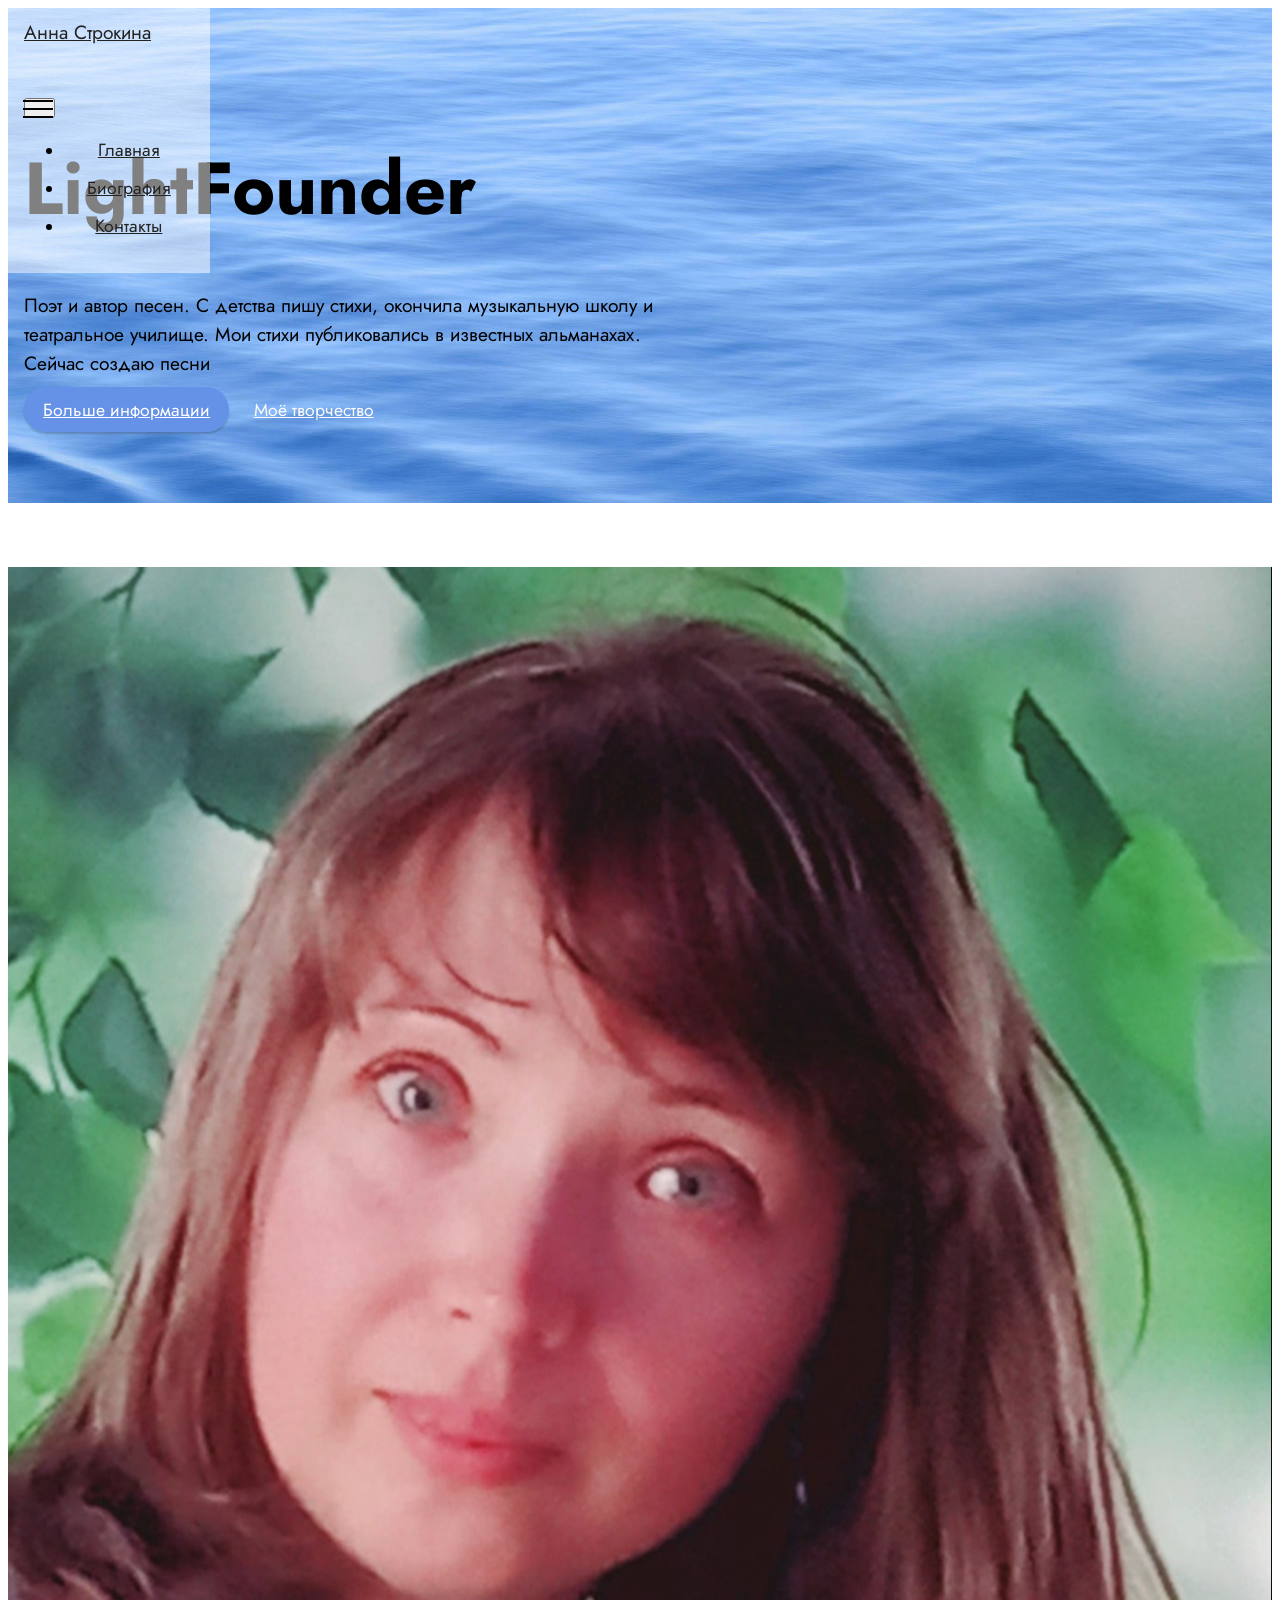
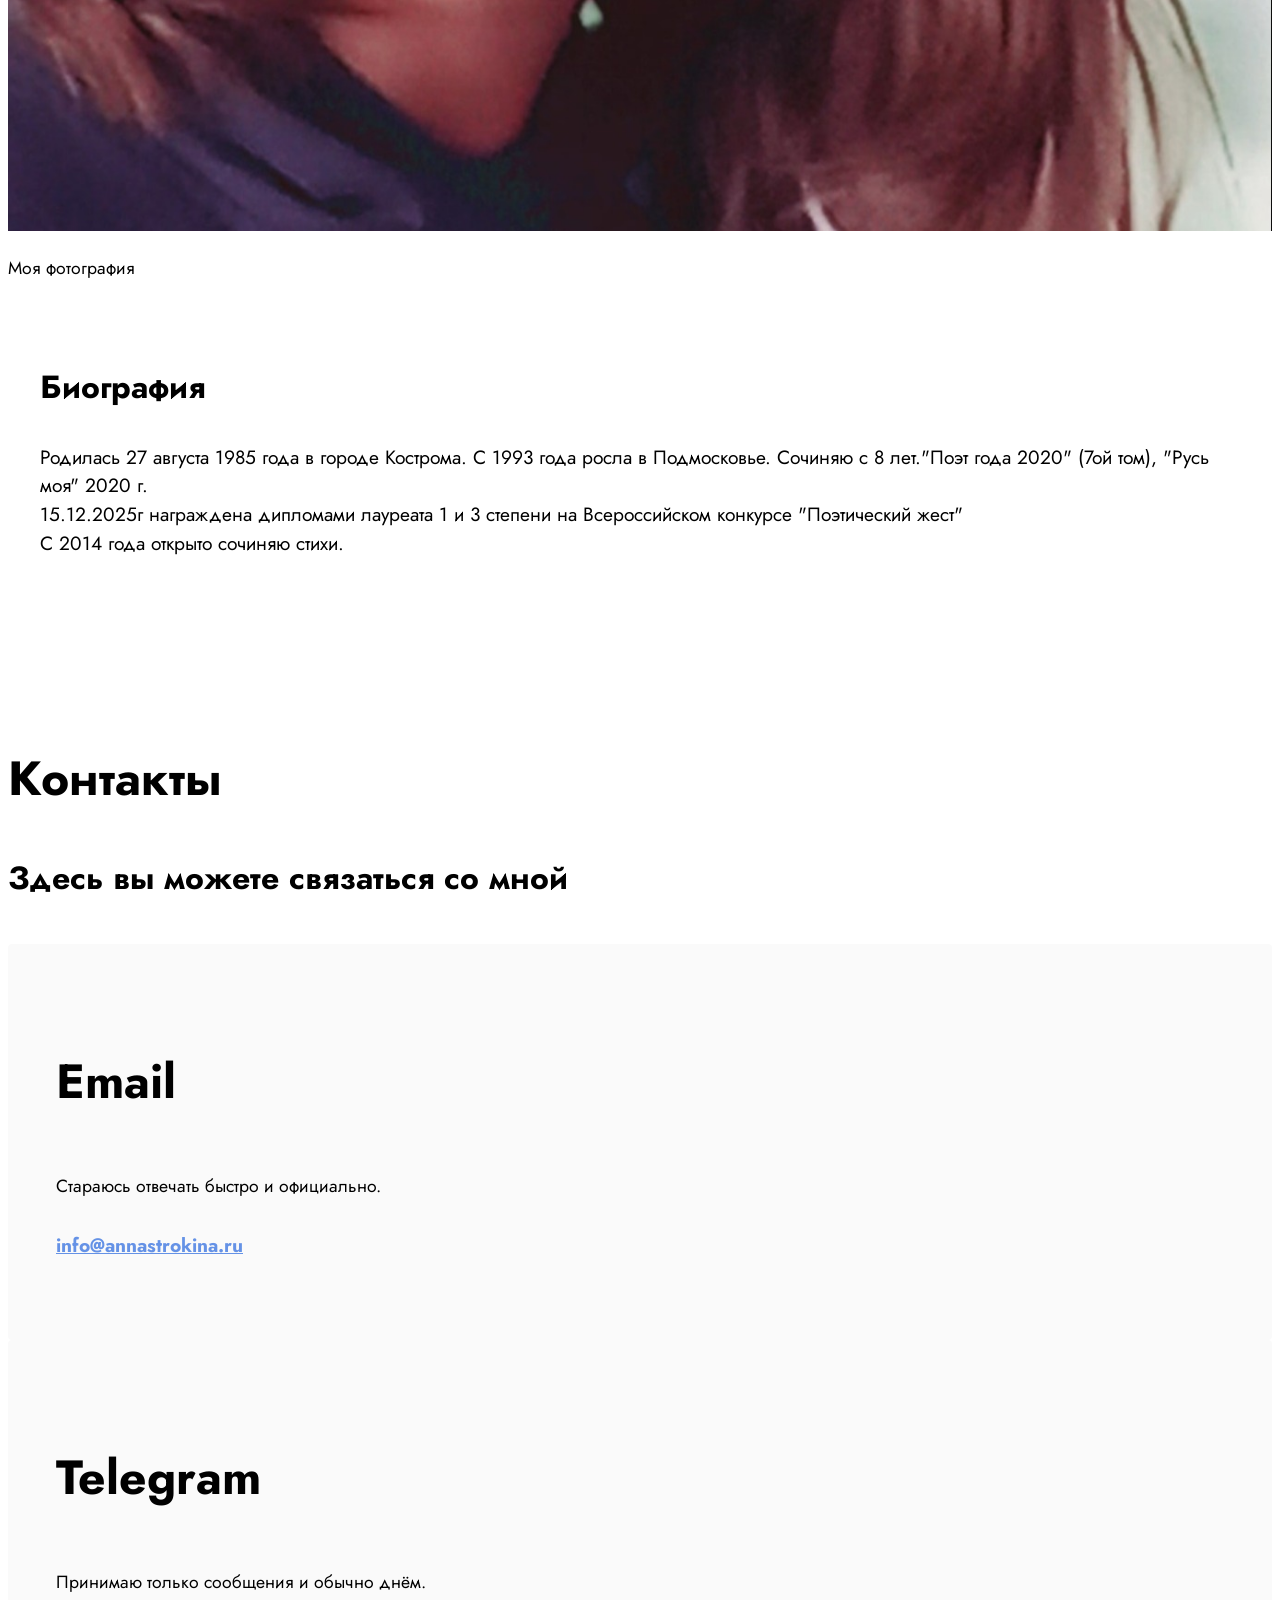
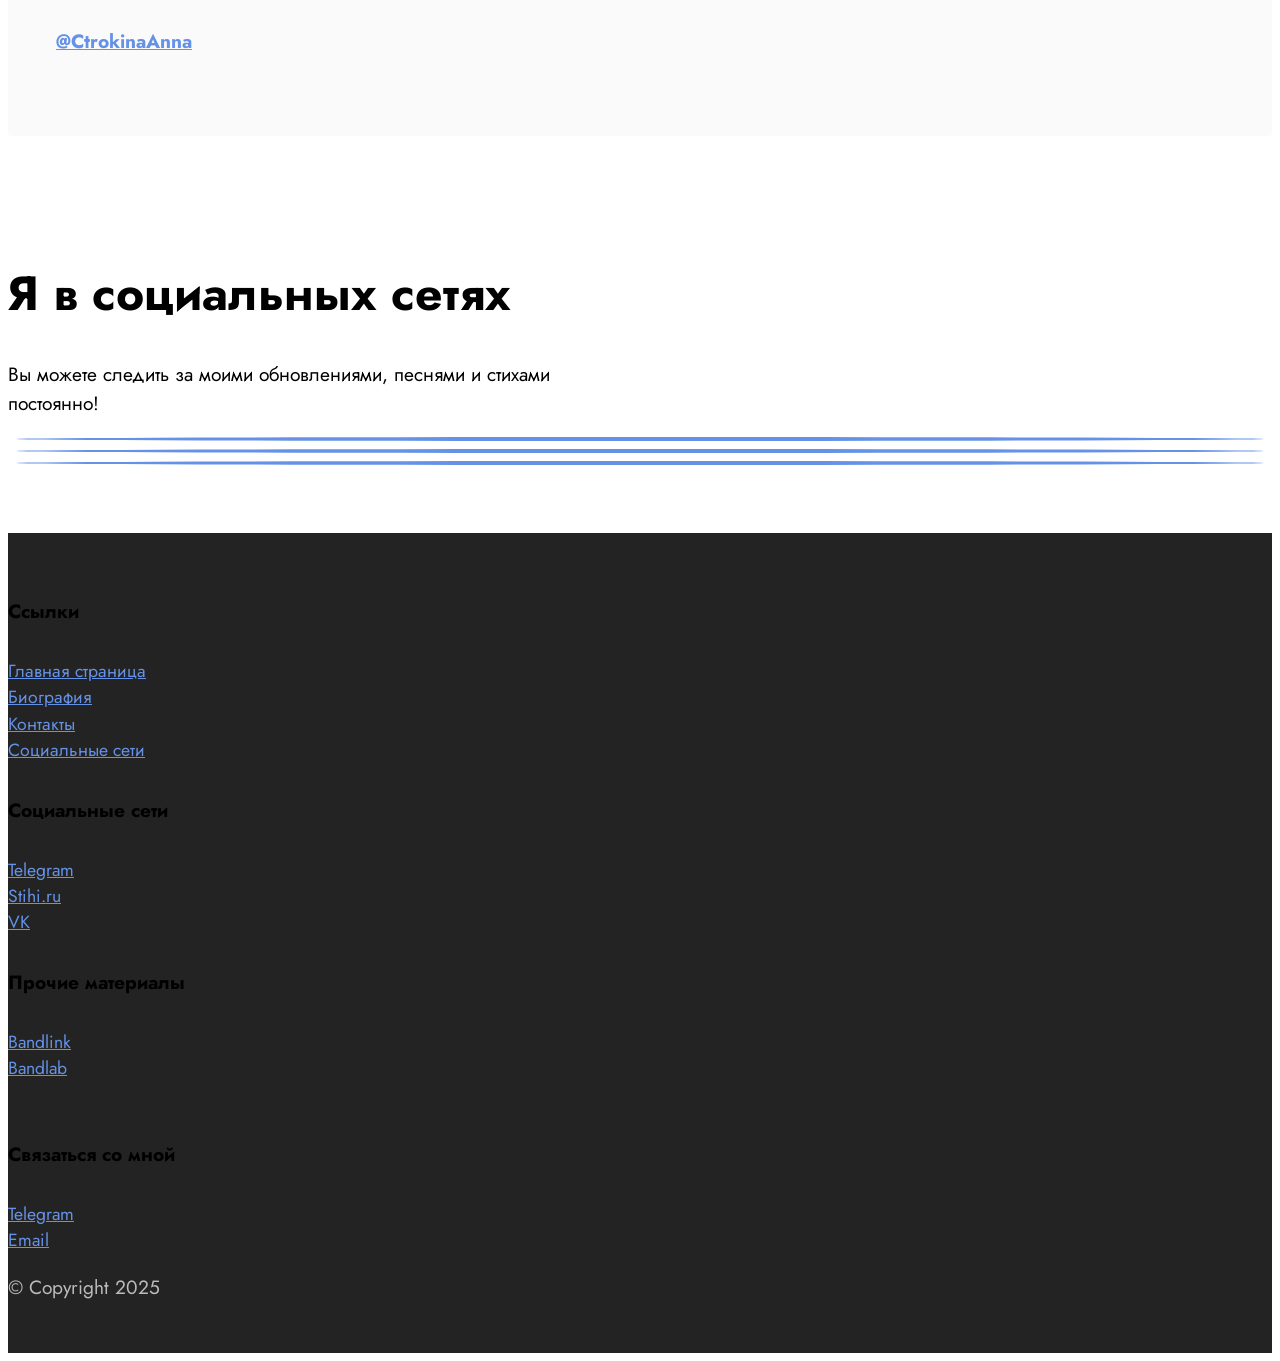
==== commit 3513a59d: "Update index.html" ====
--- a/index.html
+++ b/index.html
@@ -11,7 +11,7 @@
   <meta name="twitter:title" content="Анна Строкина | Главная страница | Официальный сайт">
   <meta name="viewport" content="width=device-width, initial-scale=1, minimum-scale=1">
   <link rel="shortcut icon" href="assets/images/photo-2026-01-20-11-41.jpg" type="image/x-icon">
-  <meta name="description" content="Автор стихов. "Русь моя" 2020 г. Награждена дипломами лауреата 1 и 3 степени на Всероссийском конкурсе "Поэтический жест"">
+  <meta name="description" content="Автор стихов. Русь моя 2020 г. Награждена дипломами лауреата 1 и 3 степени на Всероссийском конкурсе Поэтический жест">
   
   
   <title>Анна Строкина | Главная страница | Официальный сайт</title>
@@ -235,11 +235,10 @@
                     © Copyright 2025</p>
             </div>
         </div>
-    </div>
-</section><section class="display-7" style="padding: 0;align-items: center;justify-content: center;flex-wrap: wrap;    align-content: center;display: flex;position: relative;height: 4rem;"><a href="https://mobiri.se/" style="flex: 1 1;height: 4rem;position: absolute;width: 100%;z-index: 1;"><img alt="" style="height: 4rem;" src="[data-uri]"></a><p style="margin: 0;text-align: center;" class="display-7">&#8204;</p><a style="z-index:1" href="https://mobirise.com/drag-drop-website-builder.html">Drag & Drop Website Builder</a></section><script src="assets/bootstrap/js/bootstrap.bundle.min.js"></script>  <script src="assets/parallax/jarallax.js"></script>  <script src="assets/smoothscroll/smooth-scroll.js"></script>  <script src="assets/ytplayer/index.js"></script>  <script src="assets/dropdown/js/navbar-dropdown.js"></script>  <script src="assets/sociallikes/social-likes.js"></script>  <script src="assets/theme/js/script.js"></script>  
+    </div>  
   
   
  <div id="scrollToTop" class="scrollToTop mbr-arrow-up"><a style="text-align: center;"><i class="mbr-arrow-up-icon mbr-arrow-up-icon-cm cm-icon cm-icon-smallarrow-up"></i></a></div>
     <input name="animation" type="hidden">
   </body>
-</html>+</html>
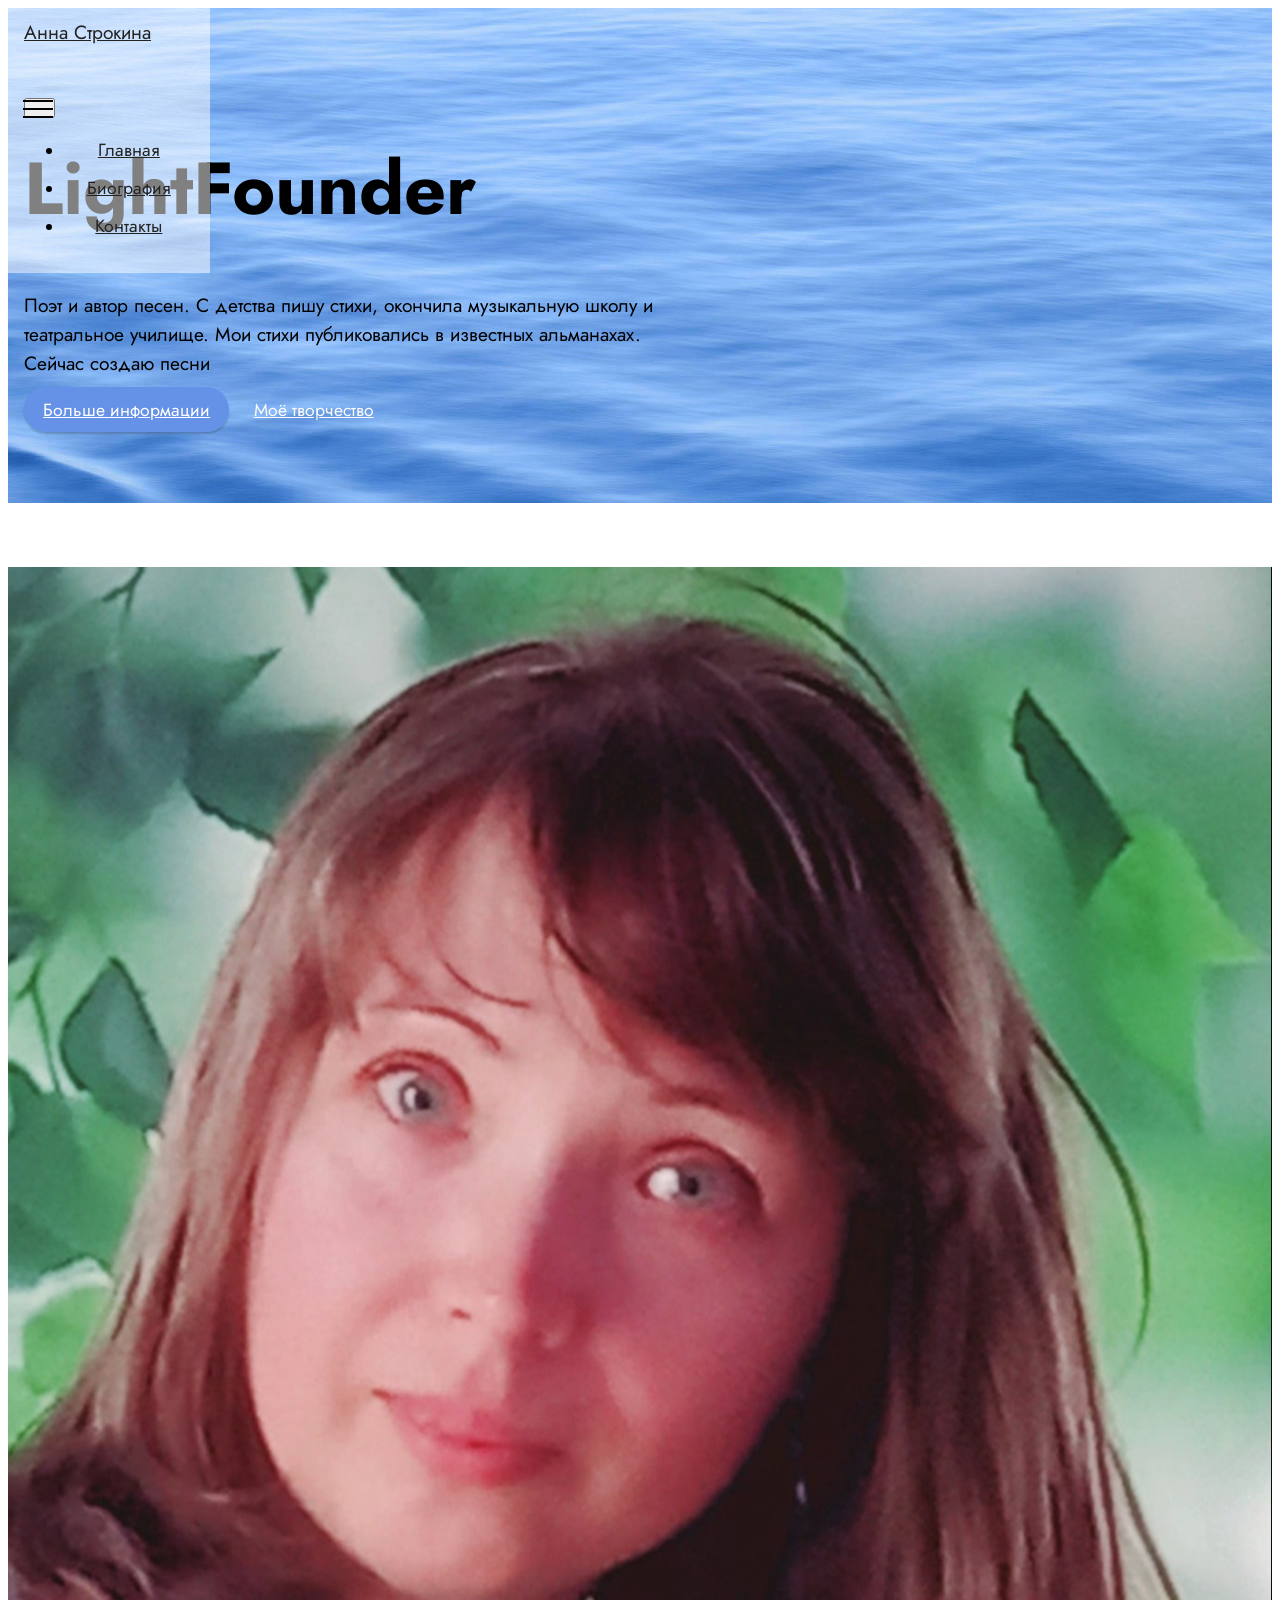
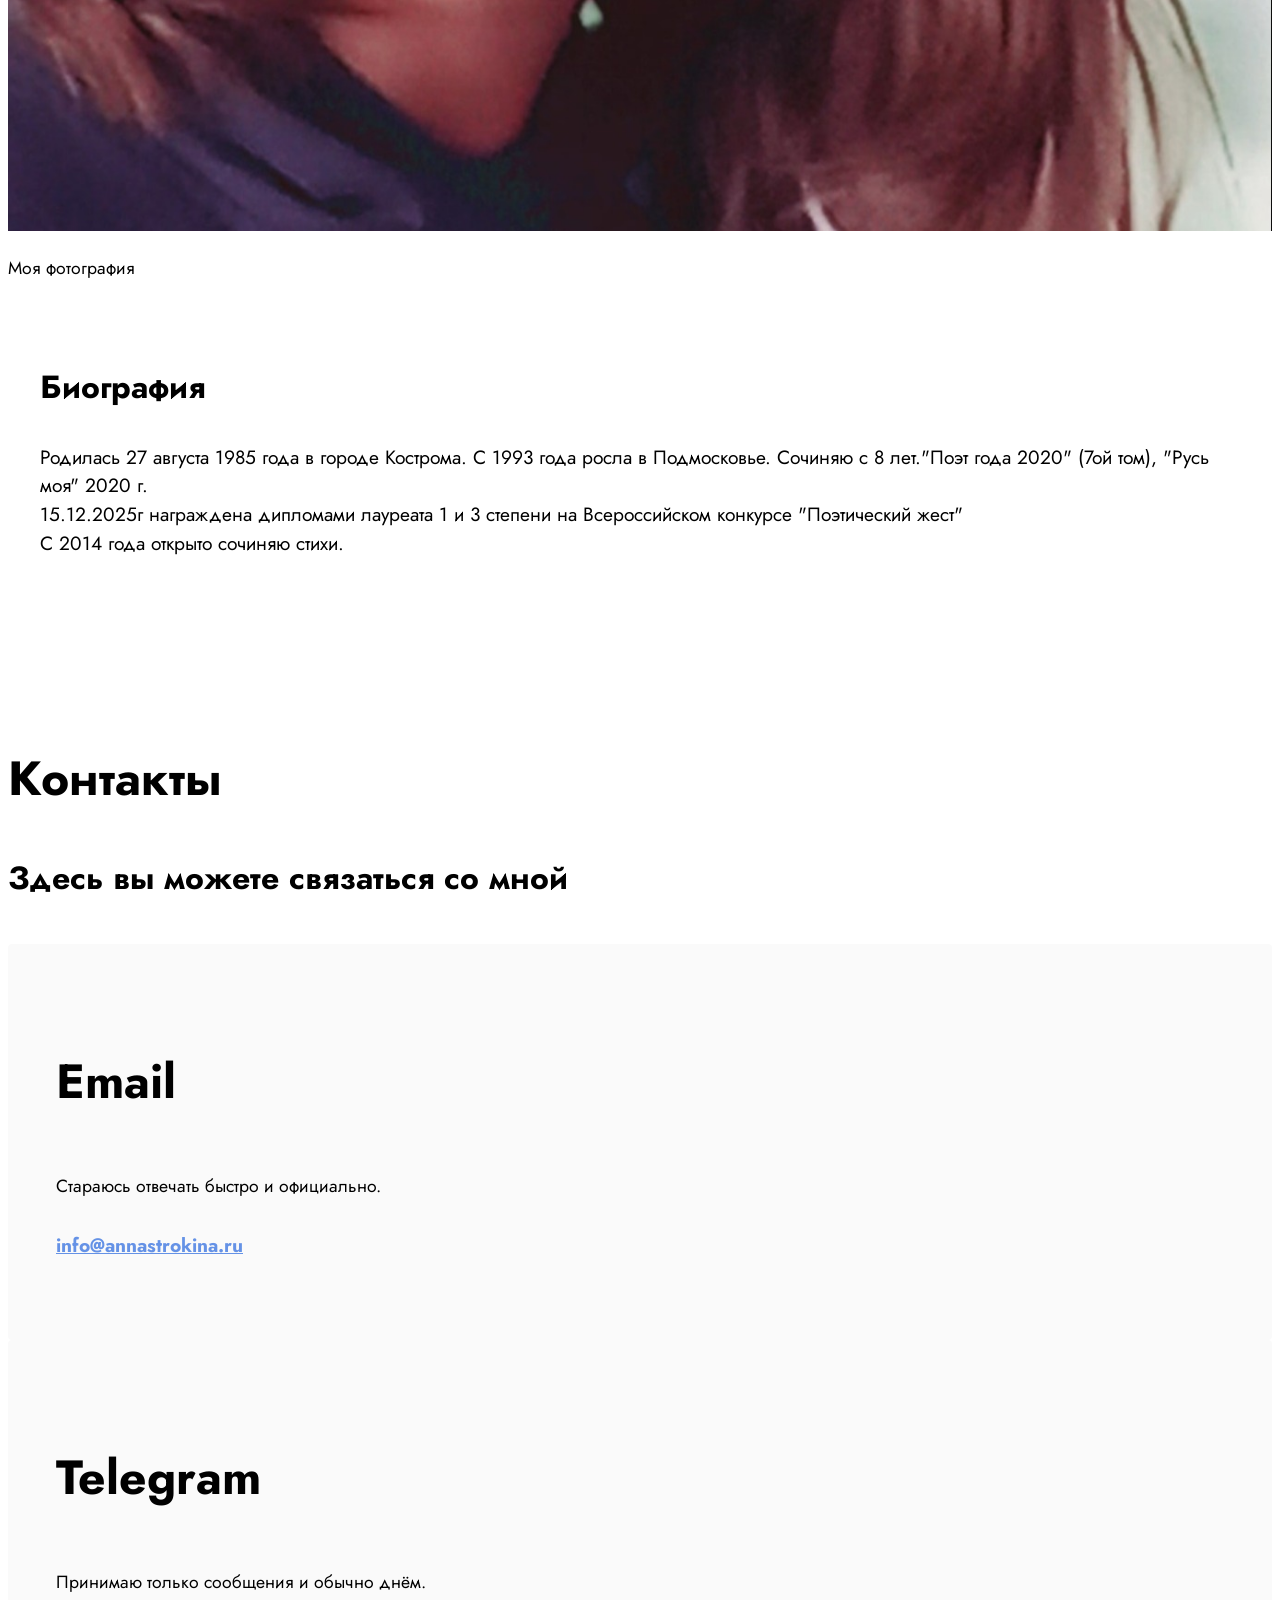
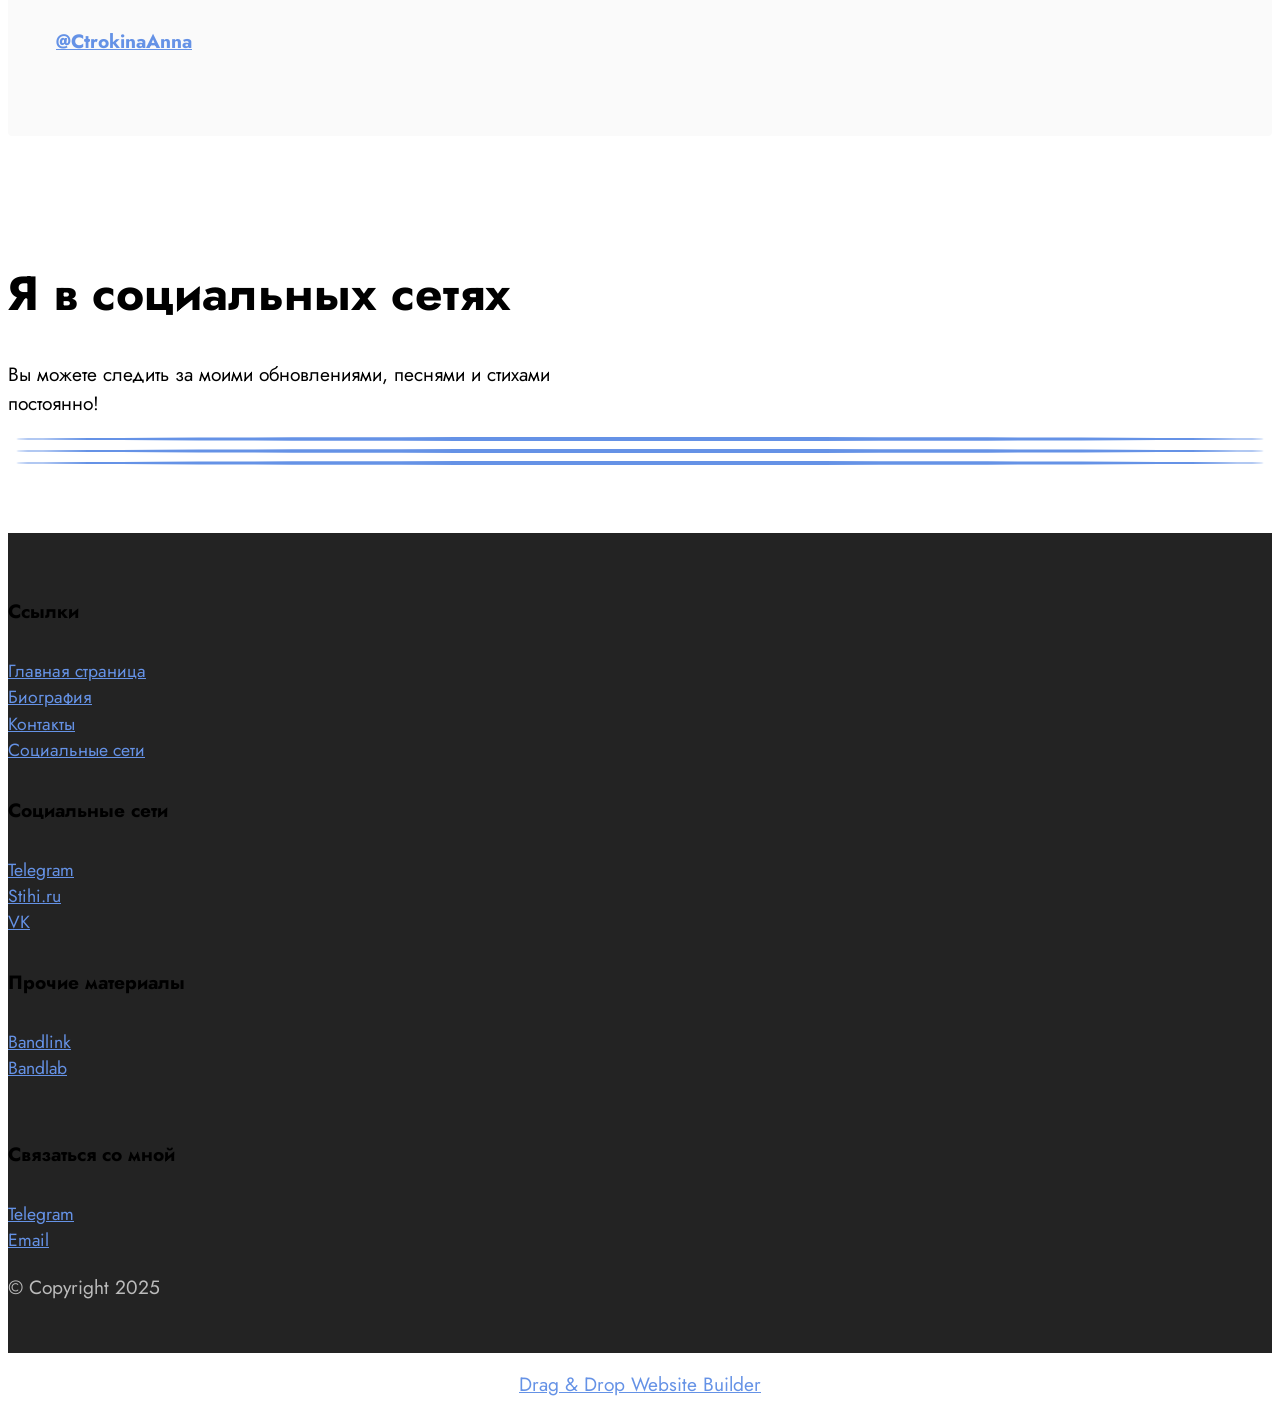
==== commit 8a01b2a7: "Update index.html" ====
--- a/index.html
+++ b/index.html
@@ -24,7 +24,7 @@
   <link rel="stylesheet" href="assets/theme/css/style.css">
   <link rel="preload" href="https://fonts.googleapis.com/css?family=Jost:100,200,300,400,500,600,700,800,900,100i,200i,300i,400i,500i,600i,700i,800i,900i&display=swap" as="style" onload="this.onload=null;this.rel='stylesheet'">
   <noscript><link rel="stylesheet" href="https://fonts.googleapis.com/css?family=Jost:100,200,300,400,500,600,700,800,900,100i,200i,300i,400i,500i,600i,700i,800i,900i&display=swap"></noscript>
-  <link rel="preload" as="style" href="assets/mobirise/css/mbr-additional.css?v=PpKIz0"><link rel="stylesheet" href="assets/mobirise/css/mbr-additional.css?v=PpKIz0" type="text/css">
+  <link rel="preload" as="style" href="assets/mobirise/css/mbr-additional.css?v=A6Wdh3"><link rel="stylesheet" href="assets/mobirise/css/mbr-additional.css?v=A6Wdh3" type="text/css">
 
   
   
@@ -235,7 +235,8 @@
                     © Copyright 2025</p>
             </div>
         </div>
-    </div>  
+    </div>
+</section><section class="display-7" style="padding: 0;align-items: center;justify-content: center;flex-wrap: wrap;    align-content: center;display: flex;position: relative;height: 4rem;"><a href="https://mobiri.se/" style="flex: 1 1;height: 4rem;position: absolute;width: 100%;z-index: 1;"><img alt="" style="height: 4rem;" src="[data-uri]"></a><p style="margin: 0;text-align: center;" class="display-7">&#8204;</p><a style="z-index:1" href="https://mobirise.com/drag-drop-website-builder.html">Drag & Drop Website Builder</a></section><script src="assets/bootstrap/js/bootstrap.bundle.min.js"></script>  <script src="assets/parallax/jarallax.js"></script>  <script src="assets/smoothscroll/smooth-scroll.js"></script>  <script src="assets/ytplayer/index.js"></script>  <script src="assets/dropdown/js/navbar-dropdown.js"></script>  <script src="assets/sociallikes/social-likes.js"></script>  <script src="assets/theme/js/script.js"></script>  
   
   
  <div id="scrollToTop" class="scrollToTop mbr-arrow-up"><a style="text-align: center;"><i class="mbr-arrow-up-icon mbr-arrow-up-icon-cm cm-icon cm-icon-smallarrow-up"></i></a></div>
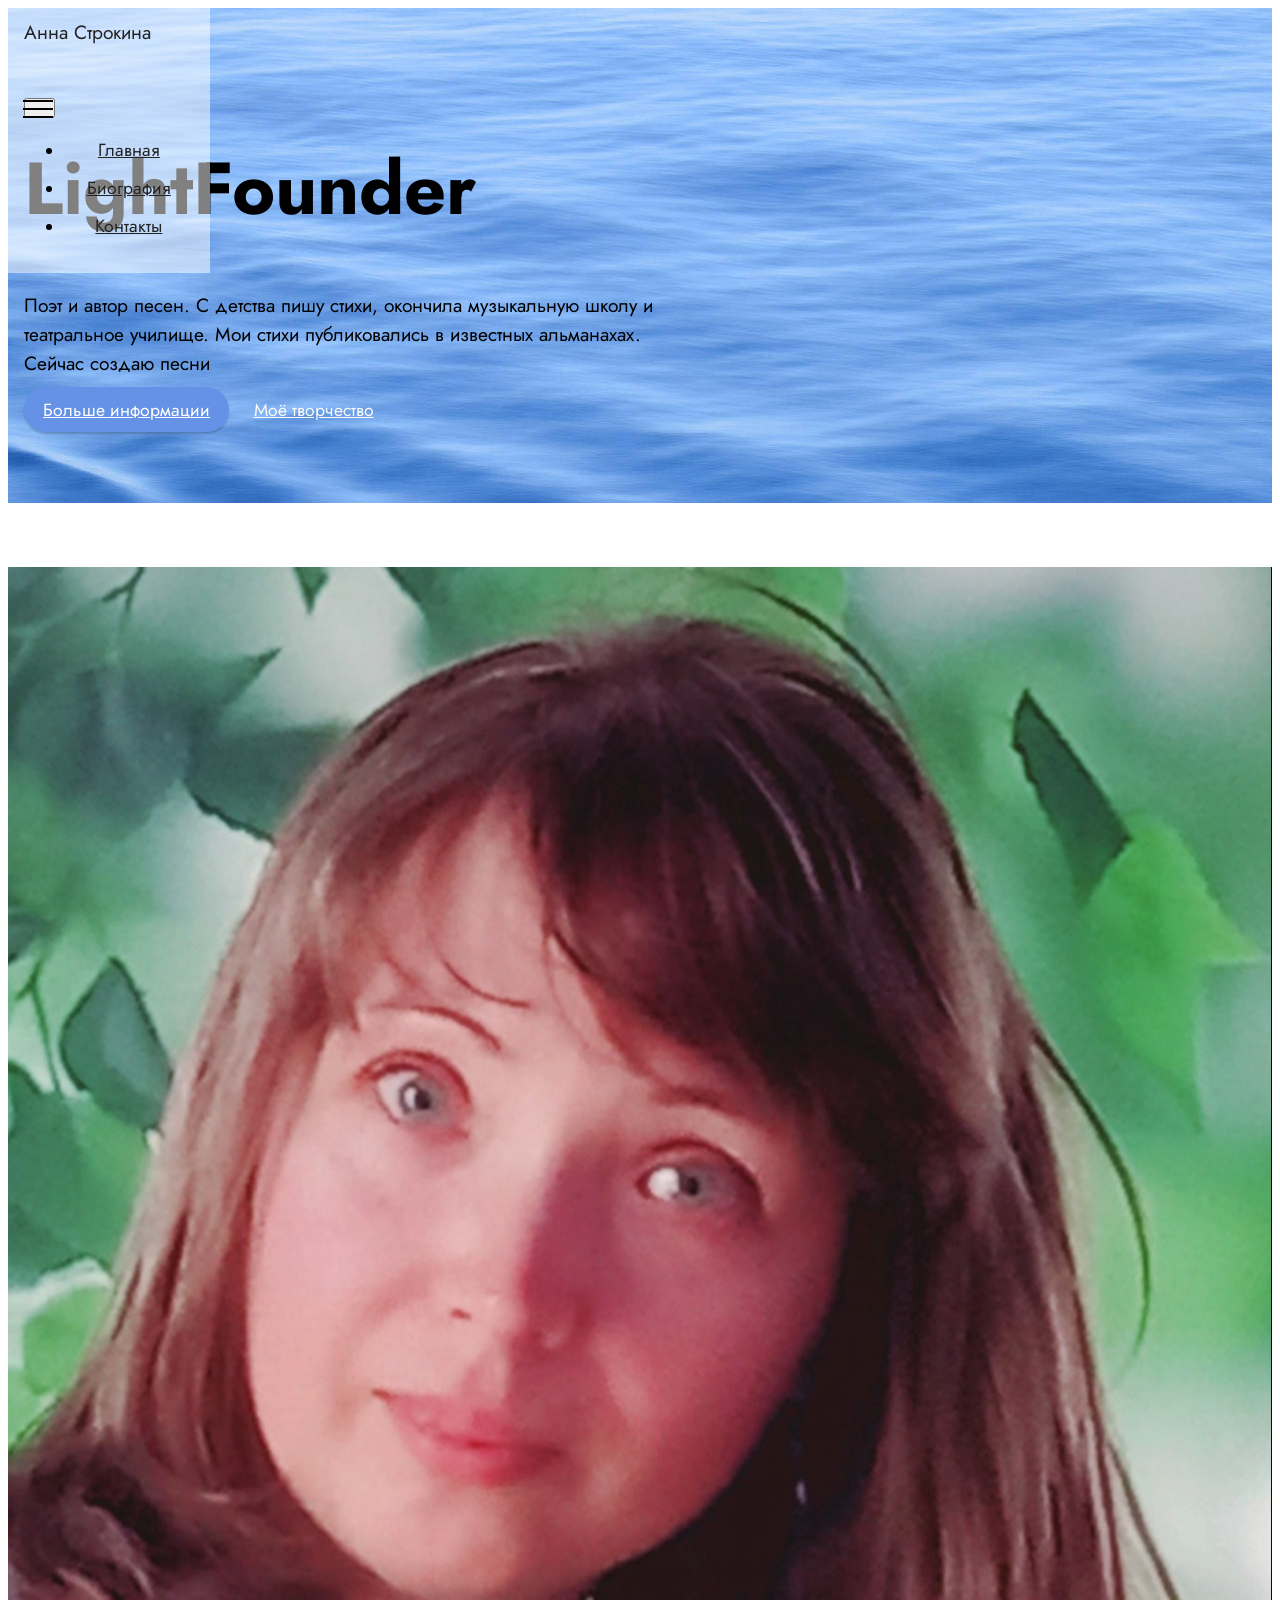
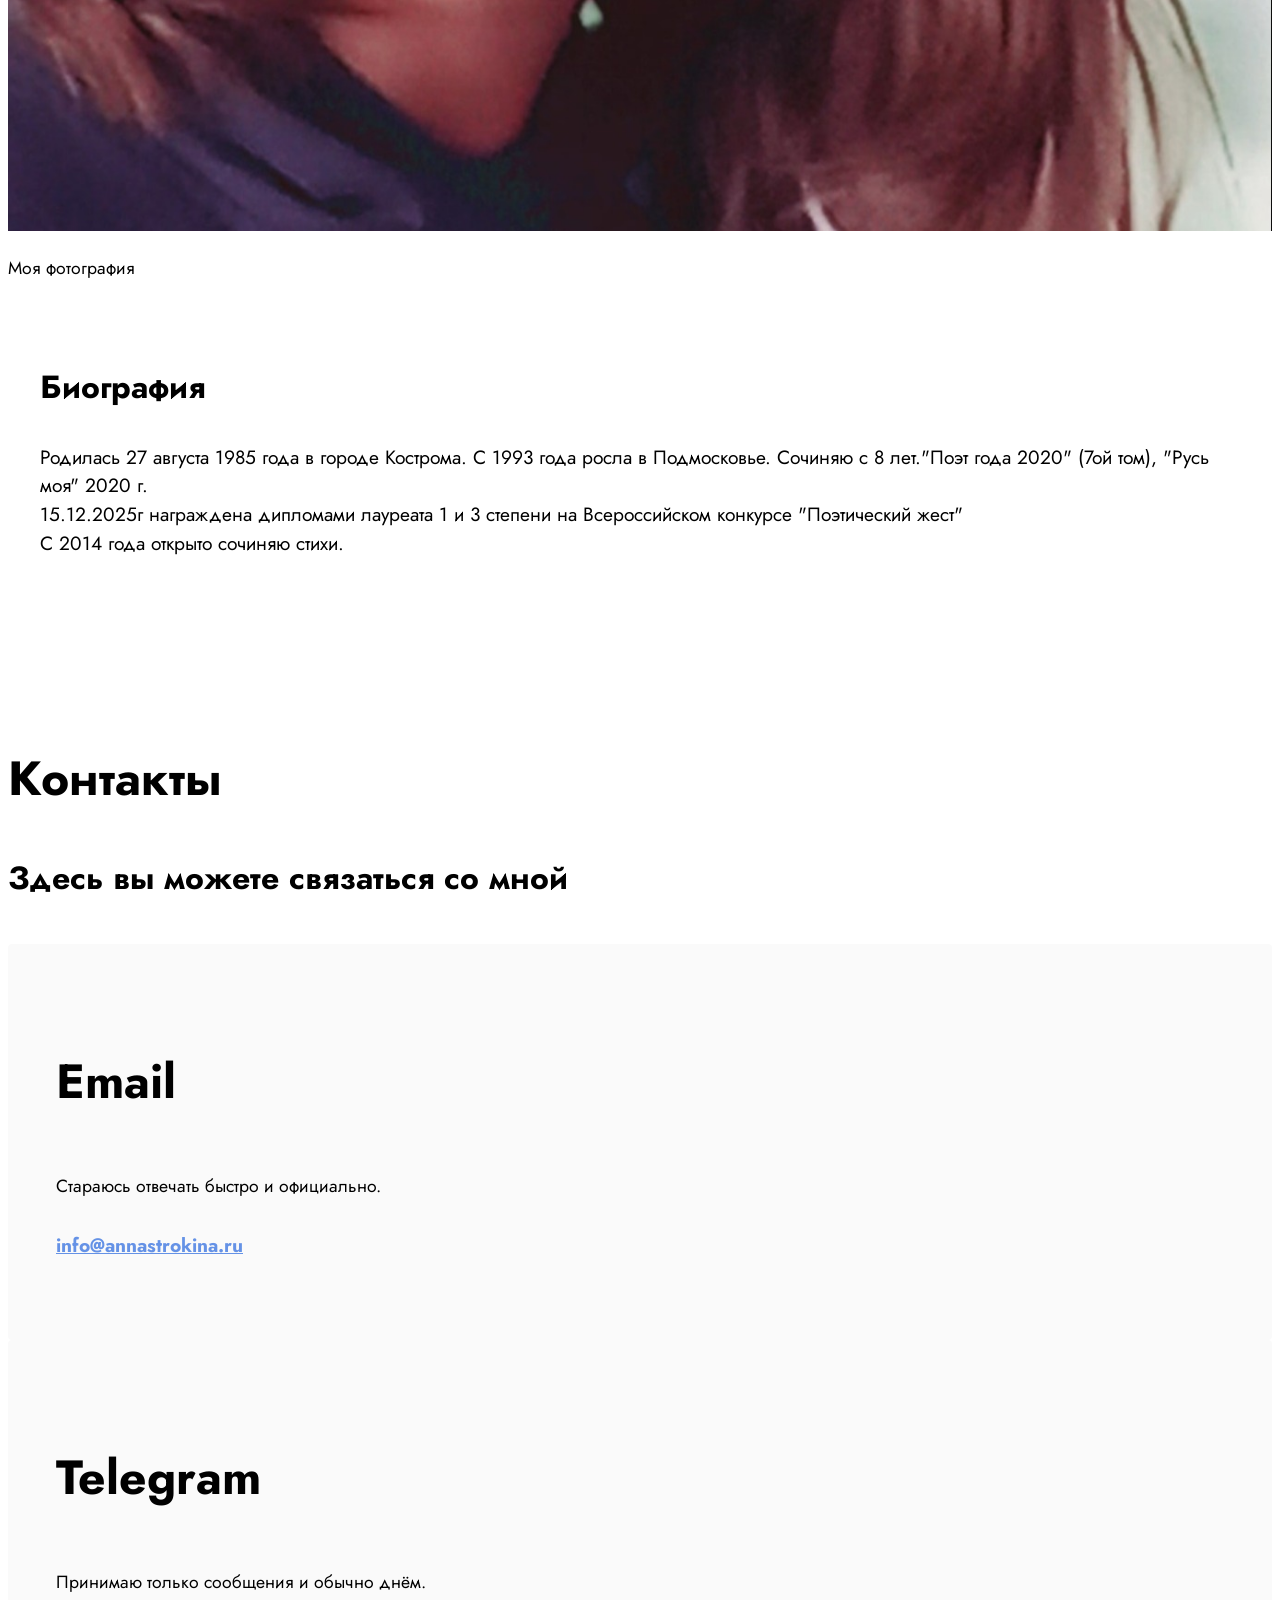
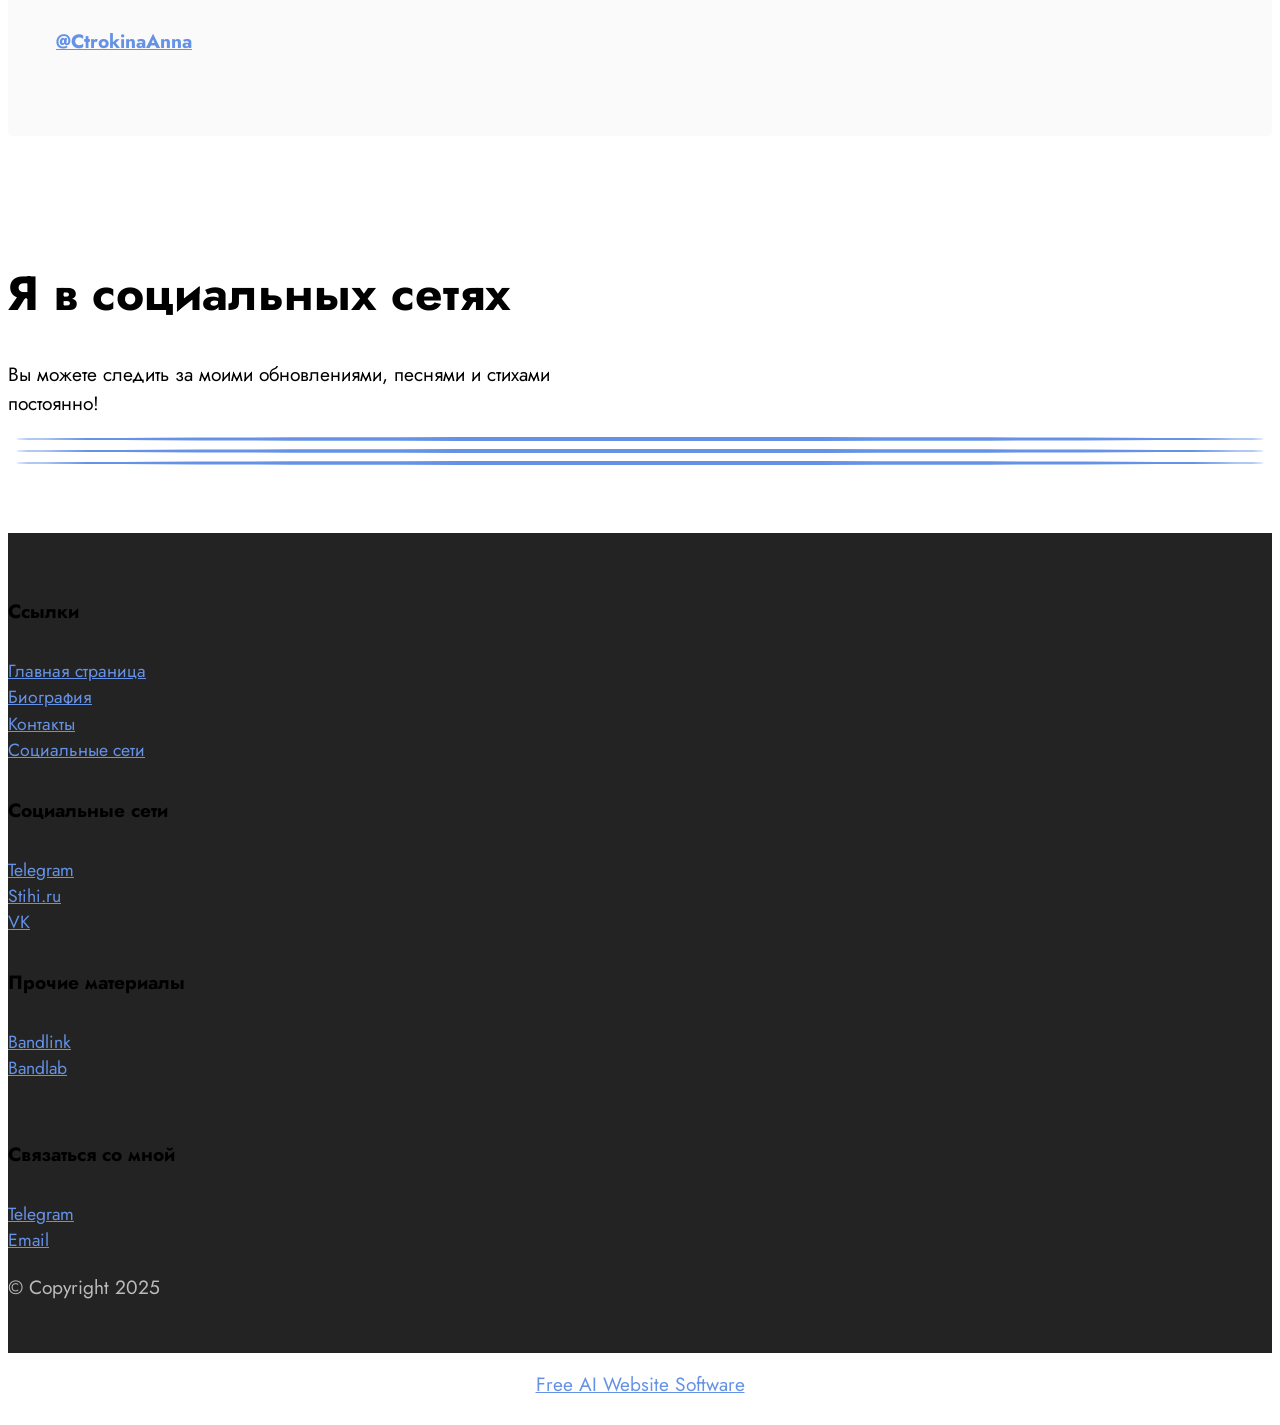
==== commit e77de793: "Update index.html" ====
--- a/index.html
+++ b/index.html
@@ -24,7 +24,7 @@
   <link rel="stylesheet" href="assets/theme/css/style.css">
   <link rel="preload" href="https://fonts.googleapis.com/css?family=Jost:100,200,300,400,500,600,700,800,900,100i,200i,300i,400i,500i,600i,700i,800i,900i&display=swap" as="style" onload="this.onload=null;this.rel='stylesheet'">
   <noscript><link rel="stylesheet" href="https://fonts.googleapis.com/css?family=Jost:100,200,300,400,500,600,700,800,900,100i,200i,300i,400i,500i,600i,700i,800i,900i&display=swap"></noscript>
-  <link rel="preload" as="style" href="assets/mobirise/css/mbr-additional.css?v=A6Wdh3"><link rel="stylesheet" href="assets/mobirise/css/mbr-additional.css?v=A6Wdh3" type="text/css">
+  <link rel="preload" as="style" href="assets/mobirise/css/mbr-additional.css?v=F6rtUl"><link rel="stylesheet" href="assets/mobirise/css/mbr-additional.css?v=F6rtUl" type="text/css">
 
   
   
@@ -38,7 +38,7 @@
         <div class="container-fluid">
             <div class="navbar-brand">
                 
-                <span class="navbar-caption-wrap"><a class="navbar-caption text-black display-7" href="https://mobiri.se">Анна Строкина<br></a></span>
+                <span class="navbar-caption-wrap"><a class="navbar-caption text-black text-primary display-7">Анна Строкина<br></a></span>
             </div>
             <button class="navbar-toggler" type="button" data-toggle="collapse" data-bs-toggle="collapse" data-target="#navbarSupportedContent" data-bs-target="#navbarSupportedContent" aria-controls="navbarNavAltMarkup" aria-expanded="false" aria-label="Toggle navigation">
                 <div class="hamburger">
@@ -236,7 +236,7 @@
             </div>
         </div>
     </div>
-</section><section class="display-7" style="padding: 0;align-items: center;justify-content: center;flex-wrap: wrap;    align-content: center;display: flex;position: relative;height: 4rem;"><a href="https://mobiri.se/" style="flex: 1 1;height: 4rem;position: absolute;width: 100%;z-index: 1;"><img alt="" style="height: 4rem;" src="[data-uri]"></a><p style="margin: 0;text-align: center;" class="display-7">&#8204;</p><a style="z-index:1" href="https://mobirise.com/drag-drop-website-builder.html">Drag & Drop Website Builder</a></section><script src="assets/bootstrap/js/bootstrap.bundle.min.js"></script>  <script src="assets/parallax/jarallax.js"></script>  <script src="assets/smoothscroll/smooth-scroll.js"></script>  <script src="assets/ytplayer/index.js"></script>  <script src="assets/dropdown/js/navbar-dropdown.js"></script>  <script src="assets/sociallikes/social-likes.js"></script>  <script src="assets/theme/js/script.js"></script>  
+</section><section class="display-7" style="padding: 0;align-items: center;justify-content: center;flex-wrap: wrap;    align-content: center;display: flex;position: relative;height: 4rem;"><a href="https://mobiri.se/" style="flex: 1 1;height: 4rem;position: absolute;width: 100%;z-index: 1;"><img alt="" style="height: 4rem;" src="[data-uri]"></a><p style="margin: 0;text-align: center;" class="display-7">&#8204;</p><a style="z-index:1" href="https://mobirise.com/builder/ai-website-builder.html">Free AI Website Software</a></section><script src="assets/bootstrap/js/bootstrap.bundle.min.js"></script>  <script src="assets/parallax/jarallax.js"></script>  <script src="assets/smoothscroll/smooth-scroll.js"></script>  <script src="assets/ytplayer/index.js"></script>  <script src="assets/dropdown/js/navbar-dropdown.js"></script>  <script src="assets/sociallikes/social-likes.js"></script>  <script src="assets/theme/js/script.js"></script>  
   
   
  <div id="scrollToTop" class="scrollToTop mbr-arrow-up"><a style="text-align: center;"><i class="mbr-arrow-up-icon mbr-arrow-up-icon-cm cm-icon cm-icon-smallarrow-up"></i></a></div>
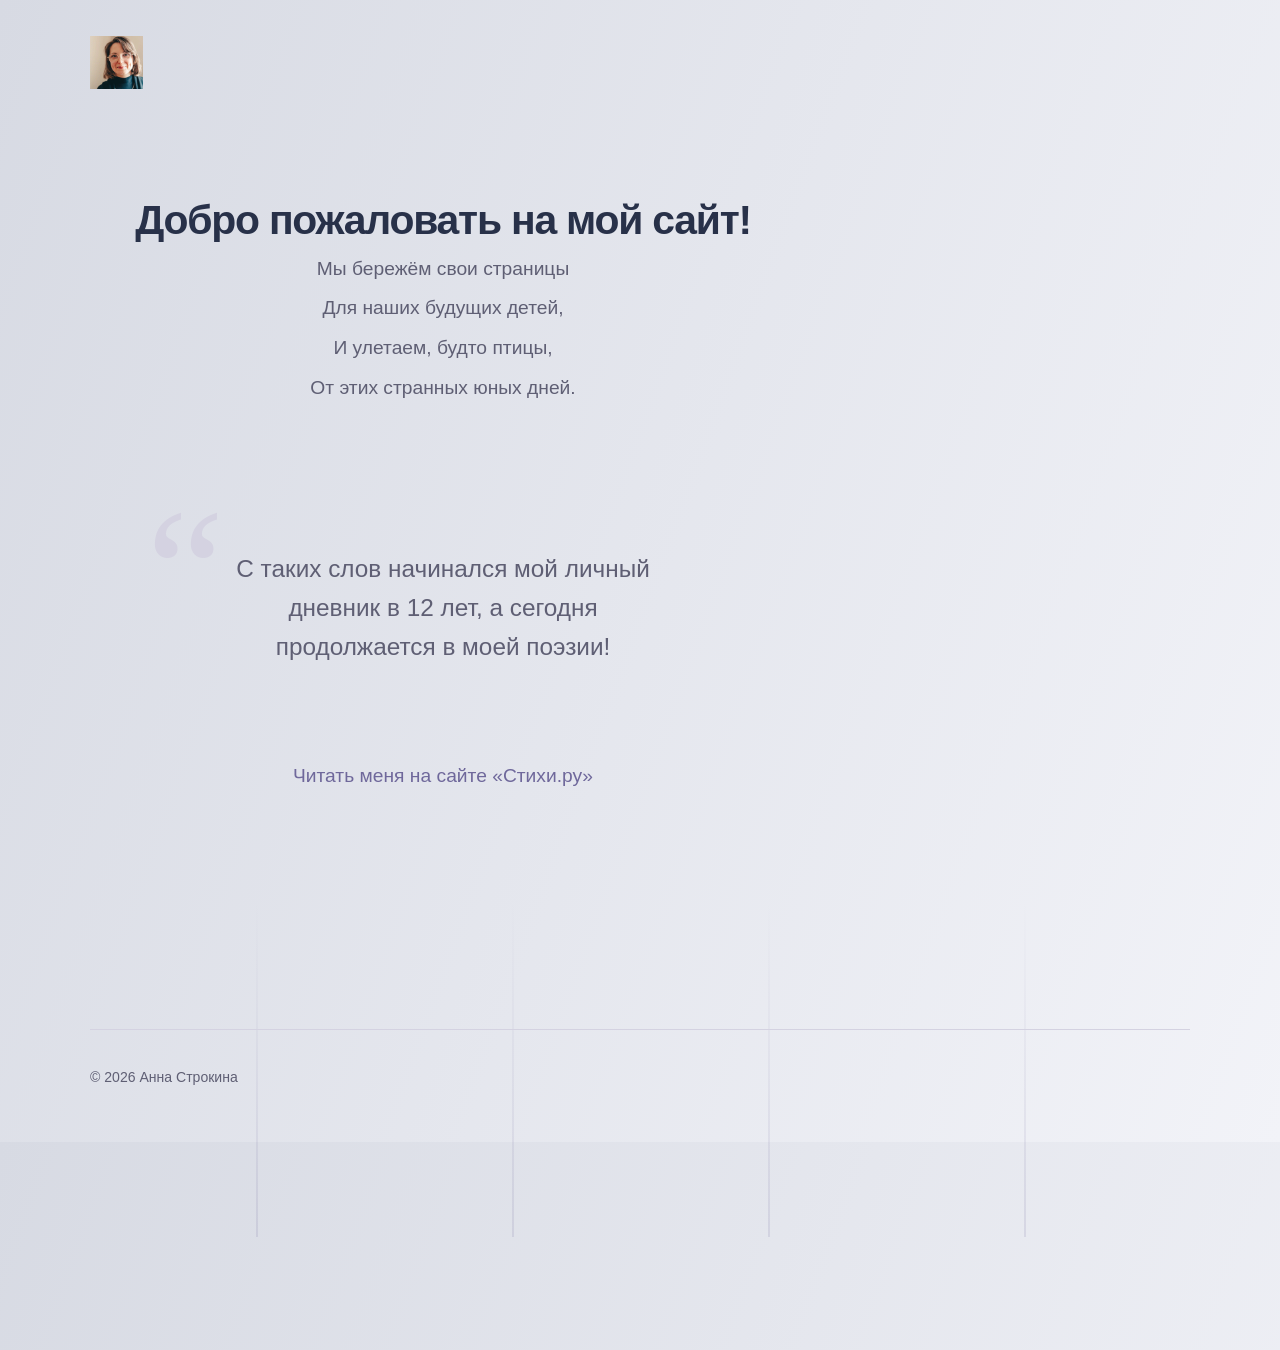
==== commit dfbc97f3: "Updated from Publii" ====
--- a/index.html
+++ b/index.html
@@ -1,245 +1,17 @@
-<!DOCTYPE html>
-<html  >
-<head>
-  <!-- Site made with Mobirise Website Builder v6.1.12, https://mobirise.com -->
-  <meta charset="UTF-8">
-  <meta http-equiv="X-UA-Compatible" content="IE=edge">
-  <meta name="generator" content="Mobirise v6.1.12, mobirise.com">
-  <meta name="twitter:card" content="summary_large_image"/>
-  <meta name="twitter:image:src" content="assets/images/index-meta.jpg">
-  <meta property="og:image" content="assets/images/index-meta.jpg">
-  <meta name="twitter:title" content="Анна Строкина | Главная страница | Официальный сайт">
-  <meta name="viewport" content="width=device-width, initial-scale=1, minimum-scale=1">
-  <link rel="shortcut icon" href="assets/images/photo-2026-01-20-11-41.jpg" type="image/x-icon">
-  <meta name="description" content="Автор стихов. Русь моя 2020 г. Награждена дипломами лауреата 1 и 3 степени на Всероссийском конкурсе Поэтический жест">
-  
-  
-  <title>Анна Строкина | Главная страница | Официальный сайт</title>
-  <link rel="stylesheet" href="assets/web/assets/mobirise-icons2/mobirise2.css">
-  <link rel="stylesheet" href="assets/bootstrap/css/bootstrap.min.css">
-  <link rel="stylesheet" href="assets/parallax/jarallax.css">
-  <link rel="stylesheet" href="assets/animatecss/animate.css">
-  <link rel="stylesheet" href="assets/dropdown/css/style.css">
-  <link rel="stylesheet" href="assets/socicon/css/styles.css">
-  <link rel="stylesheet" href="assets/theme/css/style.css">
-  <link rel="preload" href="https://fonts.googleapis.com/css?family=Jost:100,200,300,400,500,600,700,800,900,100i,200i,300i,400i,500i,600i,700i,800i,900i&display=swap" as="style" onload="this.onload=null;this.rel='stylesheet'">
-  <noscript><link rel="stylesheet" href="https://fonts.googleapis.com/css?family=Jost:100,200,300,400,500,600,700,800,900,100i,200i,300i,400i,500i,600i,700i,800i,900i&display=swap"></noscript>
-  <link rel="preload" as="style" href="assets/mobirise/css/mbr-additional.css?v=F6rtUl"><link rel="stylesheet" href="assets/mobirise/css/mbr-additional.css?v=F6rtUl" type="text/css">
-
-  
-  
-  
-</head>
-<body>
-  
-  <section data-bs-version="5.1" class="menu menu3 cid-v8PnnyhgjI" once="menu" id="menu3-2">
-    
-    <nav class="navbar navbar-dropdown navbar-fixed-top collapsed">
-        <div class="container-fluid">
-            <div class="navbar-brand">
-                
-                <span class="navbar-caption-wrap"><a class="navbar-caption text-black text-primary display-7">Анна Строкина<br></a></span>
-            </div>
-            <button class="navbar-toggler" type="button" data-toggle="collapse" data-bs-toggle="collapse" data-target="#navbarSupportedContent" data-bs-target="#navbarSupportedContent" aria-controls="navbarNavAltMarkup" aria-expanded="false" aria-label="Toggle navigation">
-                <div class="hamburger">
-                    <span></span>
-                    <span></span>
-                    <span></span>
-                    <span></span>
-                </div>
-            </button>
-            <div class="collapse navbar-collapse" id="navbarSupportedContent">
-                <ul class="navbar-nav nav-dropdown nav-right" data-app-modern-menu="true"><li class="nav-item"><a class="nav-link link text-black text-primary display-4" href="index.html#top">Главная</a></li>
-                    <li class="nav-item"><a class="nav-link link text-black text-primary display-4" href="index.html#image2-a">Биография</a></li>
-                    <li class="nav-item"><a class="nav-link link text-black text-primary display-4" href="index.html#contacts1-8">Контакты</a>
-                    </li></ul>
-                <div class="icons-menu">
-                    <a class="iconfont-wrapper" href="https://t.me/trendstrokina" target="_blank">
-                        <span class="p-2 mbr-iconfont socicon-telegram socicon"></span>
-                    </a>
-                    <a class="iconfont-wrapper" href="https://vk.com/club230209290" target="_blank">
-                        <span class="p-2 mbr-iconfont socicon-vkontakte socicon"></span>
-                    </a>
-                    
-                    
-                </div>
-                
-            </div>
-        </div>
-    </nav>
-</section>
-
-<section data-bs-version="5.1" class="header4 cid-v8PnqgOTg4 mbr-fullscreen mbr-parallax-background" id="header4-3">
-
-    
-    
-    <div class="container">
-        <div class="row">
-            <div class="content-wrap">
-                <h1 class="mbr-section-title mbr-fonts-style mbr-white mb-3 display-1"><strong>LightFounder</strong></h1>
-                
-                <p class="mbr-fonts-style mbr-text mbr-white mb-3 display-7">Поэт и автор песен. С детства пишу стихи, окончила музыкальную школу и театральное училище. Мои стихи публиковались в известных альманахах. Сейчас создаю песни&nbsp;</p>
-
-                <div class="mbr-section-btn"><a class="btn btn-primary display-4" href="index.html#image2-a">Больше информации</a> <a class="btn btn-white-outline display-4" href="https://stihi.ru/avtor/annkey">Моё творчество</a></div>
-            </div>
-        </div>
-    </div>
-</section>
-
-<section data-bs-version="5.1" class="image2 cid-v8PxLBaoLw" id="image2-a">
-    
-
-    
-    
-
-    <div class="container">
-        <div class="row align-items-center">
-            <div class="col-12 col-lg-6">
-                <div class="image-wrapper">
-                    <img src="assets/images/mkkug-rqr0ftoxkvyobyonimobjkri8yfcnkgwekkrsntsalxjoewbgyozvfrq6jm8y4gxuzqqk8nealb619daof-1.jpeg" alt="Фотография">
-                    <p class="mbr-description mbr-fonts-style mt-2 align-center display-4">
-                        Моя фотография</p>
-                </div>
-            </div>
-            <div class="col-12 col-lg">
-                <div class="text-wrapper">
-                    <h3 class="mbr-section-title mbr-fonts-style mb-3 display-5">
-                        <strong>Биография</strong></h3>
-                    <p class="mbr-text mbr-fonts-style display-7">Родилась 27 августа 1985 года в городе Кострома. С 1993 года росла в Подмосковье. Сочиняю с 8 лет."Поэт года 2020" (7ой том), "Русь моя" 2020 г.
-<br>15.12.2025г награждена дипломами лауреата 1 и 3 степени на Всероссийском конкурсе "Поэтический жест"<br>С 2014 года открыто сочиняю стихи.</p>
-                </div>
-            </div>
-        </div>
-    </div>
-</section>
-
-<section data-bs-version="5.1" class="contacts1 cid-v8PqET2B8G" id="contacts1-8">
-
-    
-
-    
-    
-    <div class="container">
-        <div class="mbr-section-head">
-            <h3 class="mbr-section-title mbr-fonts-style align-center mb-0 display-2">
-                <strong>Контакты</strong></h3>
-            <h4 class="mbr-section-subtitle mbr-fonts-style align-center mb-0 mt-2 display-5">Здесь вы можете связаться со мной</h4>
-        </div>
-        <div class="row justify-content-center mt-4">
-            <div class="card col-12 col-lg-6">
-                <div class="card-wrapper">
-                    <div class="card-box align-center">
-                        <div class="image-wrapper">
-                            <span class="mbr-iconfont mobi-mbri-letter mobi-mbri"></span>
-                        </div>
-                        <h4 class="card-title mbr-fonts-style mb-2 display-2">
-                            <strong>Email</strong>
-                        </h4>
-                        <p class="mbr-text mbr-fonts-style mb-2 display-4">Стараюсь отвечать быстро и официально.</p>
-                        <h5 class="link mbr-fonts-style display-7"><a href="mailto:info@annastrokina.ru" class="text-primary">info@annastrokina.ru</a></h5>
-                    </div>
-                </div>
-            </div>
-            <div class="card col-12 col-lg-6">
-                <div class="card-wrapper">
-                    <div class="card-box align-center">
-                        <div class="image-wrapper">
-                            <span class="mbr-iconfont socicon-telegram socicon"></span>
-                        </div>
-                        <h4 class="card-title mbr-fonts-style align-center mb-2 display-2">
-                            <strong>Telegram</strong></h4>
-                        <p class="mbr-text mbr-fonts-style mb-2 display-4">Принимаю только сообщения и обычно днём.&nbsp;</p>
-                        <h5 class="link mbr-black mbr-fonts-style display-7"><a href="https://t.me/CtrokinaAnna" class="text-primary" target="_blank">@CtrokinaAnna</a></h5>
-                    </div>
-                </div>
-            </div>
-        </div>
-    </div>
-</section>
-
-<section data-bs-version="5.1" class="contacts4 cid-v8PqFXj5xt" id="contacts4-9">
-
-    
-
-    
-    
-
-    <div class="container">
-        <div class="row align-items-center justify-content-center">
-            <div class="text-content col-12 col-md-6">
-                <h2 class="mbr-section-title mbr-fonts-style display-2"><strong>Я в социальных сетях</strong></h2>
-                <p class="mbr-text mbr-fonts-style display-7">Вы можете следить за моими обновлениями, песнями и стихами постоянно!</p>
-            </div>
-            <div class="icons d-flex align-items-center col-12 col-md-6 justify-content-end mt-md-0 mt-2 flex-wrap">
-                <a href="https://stihi.ru/avtor/annkey" target="_blank">
-                    <span class="mbr-iconfont mbr-iconfont-social mobi-mbri-globe mobi-mbri"></span>
-                </a>
-                <a href="https://vk.com/club230209290" target="_blank">
-                    <span class="mbr-iconfont mbr-iconfont-social socicon-vkontakte socicon"></span>
-                </a>
-                <a href="https://t.me/trendstrokina" target="_blank">
-                    <span class="mbr-iconfont mbr-iconfont-social socicon-telegram socicon"></span>
-                </a>
-                
-                
-                
-                
-                
-                
-                
-            </div>
-        </div>
-    </div>
-    
-</section>
-
-<section data-bs-version="5.1" class="footer2 cid-v8PGSK6JC9" once="footers" id="footer2-b">
-
-    
-
-    
-    
-    <div class="container">
-        <div class="row mbr-white">
-            <div class="col-6 col-md-4 col-lg-3">
-                <h5 class="mbr-section-subtitle mbr-fonts-style mb-2 display-7"><strong>Ссылки</strong></h5>
-                <ul class="list mbr-fonts-style display-4">
-                    <li class="mbr-text item-wrap"><a href="index.html#top" class="text-primary">Главная страница</a></li>
-                    <li class="mbr-text item-wrap"><a href="index.html#image2-a" class="text-primary">Биография</a></li>
-                    <li class="mbr-text item-wrap"><a href="index.html#contacts1-8" class="text-primary">Контакты</a></li>
-                    <li class="mbr-text item-wrap"><a href="index.html#contacts4-9" class="text-primary">Социальные сети</a></li>
-                </ul>
-            </div>
-            <div class="col-6 col-md-4 col-lg-3">
-                <h5 class="mbr-section-subtitle mbr-fonts-style mb-2 display-7"><strong>Социальные сети</strong></h5>
-                <ul class="list mbr-fonts-style display-4">
-                    <li class="mbr-text item-wrap"><a href="https://t.me/trendstrokina" class="text-primary" target="_blank">Telegram</a><br><a href="https://stihi.ru/avtor/annkey" class="text-primary" target="_blank">Stihi.ru</a></li>
-                    <li class="mbr-text item-wrap"><a href="https://vk.com/club230209290" class="text-primary">VK</a></li>
-                </ul>
-            </div>
-            <div class="col-6 col-md-4 col-lg-3">
-                <h5 class="mbr-section-subtitle mbr-fonts-style mb-2 display-7">
-                    <strong>Прочие материалы</strong></h5>
-                <ul class="list mbr-fonts-style display-4">
-                    <li class="mbr-text item-wrap"><a href="https://band.link/LigthFounder" class="text-primary">Bandlink</a></li><li class="mbr-text item-wrap"><a href="https://www.bandlab.com/ligthfounder" class="text-primary">Bandlab</a></li><li class="mbr-text item-wrap"><br></li>
-                </ul>
-            </div>
-            <div class="col-6 col-md-4 col-lg-3">
-                <h5 class="mbr-section-subtitle mbr-fonts-style mb-2 display-7">Связаться со мной</h5>
-                <ul class="list mbr-fonts-style display-4">
-                    <li class="mbr-text item-wrap"><a href="https://t.me/CtrokinaAnna" class="text-primary" target="_blank">Telegram</a></li><li class="mbr-text item-wrap"><a href="mailto:info@annastrokina.ru" class="text-primary">Email</a></li>
-                </ul>
-            </div>
-            <div class="col-12 mt-4">
-                <p class="mbr-text mb-0 mbr-fonts-style copyright align-center display-7">
-                    © Copyright 2025</p>
-            </div>
-        </div>
-    </div>
-</section><section class="display-7" style="padding: 0;align-items: center;justify-content: center;flex-wrap: wrap;    align-content: center;display: flex;position: relative;height: 4rem;"><a href="https://mobiri.se/" style="flex: 1 1;height: 4rem;position: absolute;width: 100%;z-index: 1;"><img alt="" style="height: 4rem;" src="[data-uri]"></a><p style="margin: 0;text-align: center;" class="display-7">&#8204;</p><a style="z-index:1" href="https://mobirise.com/builder/ai-website-builder.html">Free AI Website Software</a></section><script src="assets/bootstrap/js/bootstrap.bundle.min.js"></script>  <script src="assets/parallax/jarallax.js"></script>  <script src="assets/smoothscroll/smooth-scroll.js"></script>  <script src="assets/ytplayer/index.js"></script>  <script src="assets/dropdown/js/navbar-dropdown.js"></script>  <script src="assets/sociallikes/social-likes.js"></script>  <script src="assets/theme/js/script.js"></script>  
-  
-  
- <div id="scrollToTop" class="scrollToTop mbr-arrow-up"><a style="text-align: center;"><i class="mbr-arrow-up-icon mbr-arrow-up-icon-cm cm-icon cm-icon-smallarrow-up"></i></a></div>
-    <input name="animation" type="hidden">
-  </body>
-</html>
+<!DOCTYPE html><html lang="ru"><head><meta charset="utf-8"><meta http-equiv="X-UA-Compatible" content="IE=edge"><meta name="viewport" content="width=device-width,initial-scale=1"><title>Анна Строкина | Официальный сайт</title><meta name="generator" content="Publii Open-Source CMS for Static Site"><link rel="canonical" href="https://StUserSouft.github.io/Site./"><link rel="alternate" type="application/atom+xml" href="https://StUserSouft.github.io/Site./feed.xml" title="Анна Строкина | Официальный сайт - RSS"><link rel="alternate" type="application/json" href="https://StUserSouft.github.io/Site./feed.json" title="Анна Строкина | Официальный сайт - JSON"><meta property="og:title" content="Анна Строкина | Официальный сайт"><meta property="og:image" content="https://StUserSouft.github.io/Site./media/website/photo_2026-07-04_01-47-41.jpg"><meta property="og:image:width" content="640"><meta property="og:image:height" content="640"><meta property="og:site_name" content="Анна Строкина | Официальный сайт"><meta property="og:description" content=""><meta property="og:url" content="https://StUserSouft.github.io/Site./"><meta property="og:type" content="website"><link rel="stylesheet" href="https://StUserSouft.github.io/Site./assets/css/style.css?v&#x3D;9763c2127e3ff107113b48061787f784"><script type="application/ld+json">{"@context":"http://schema.org","@type":"Organization","name":"Анна Строкина | Официальный сайт","logo":"https://StUserSouft.github.io/Site./media/website/photo_2026-07-04_01-47-41-2.jpg","url":"https://StUserSouft.github.io/Site./"}</script><noscript><style>img[loading] {
+                    opacity: 1;
+                }</style></noscript></head><body class="home-template lines"><div class="container lines lines--right"><header class="header"><a href="https://StUserSouft.github.io/Site./" class="logo"><img src="https://StUserSouft.github.io/Site./media/website/photo_2026-07-04_01-47-41-2.jpg" alt="Анна Строкина | Официальный сайт" width="640" height="640"></a></header><main class="main"><div class="hero"><h1 class="align-center">Добро пожаловать на мой сайт!</h1><p class="align-center">Мы бережём свои страницы</p><p class="align-center">Для наших будущих детей,</p><p class="align-center">И улетаем, будто птицы,</p><p class="align-center">От этих странных юных дней.</p><blockquote><p class="align-center">С таких слов начинался мой личный дневник в 12 лет, а сегодня продолжается в моей поэзии!</p></blockquote><p class="align-center"><a href="https://stihi.ru/avtor/annkey" target="_blank" rel="noopener noreferrer" class="button">Читать меня на сайте «Стихи.ру»</a></p></div><div class="main__content"><div class="l-options" role="toolbar" aria-label="View options"><div class="l-options__item switchers" role="group" aria-label="View layout"><button class="switchers__item is-active" aria-pressed="true" aria-label="Grid view"><svg width="20" height="20" fill="currentColor" aria-hidden="true" focusable="false"><use xlink:href="https://StUserSouft.github.io/Site./assets/svg/svg-map.svg#switcher-grid"/></svg></button> <button class="switchers__item" aria-pressed="false" aria-label="List view"><svg width="20" height="20" fill="currentColor" aria-hidden="true" focusable="false"><use xlink:href="https://StUserSouft.github.io/Site./assets/svg/svg-map.svg#switcher-rows"/></svg></button></div></div></div></main><footer class="footer"><div class="footer__left"><div class="footer__copy">© 2026 Анна Строкина</div></div><button onclick="backToTopFunction()" id="backToTop" class="footer__bttop" aria-label="Back to top" title="Back to top"><svg><use xlink:href="https://StUserSouft.github.io/Site./assets/svg/svg-map.svg#toparrow"/></svg></button></footer></div><script>window.publiiThemeMenuConfig = { mobileMenuMode: 'sidebar', animationSpeed: 300, submenuWidth: 'auto', doubleClickTime: 500, mobileMenuExpandableSubmenus: true, relatedContainerForOverlayMenuSelector: '.navbar', };</script><script defer="defer" src="https://StUserSouft.github.io/Site./assets/js/scripts.min.js?v&#x3D;628f9b14187b480516b6c7f8be1e7585"></script><script>function publiiDetectLoadedImages () {
+         var images = document.querySelectorAll('img[loading]:not(.is-loaded)');
+         for (var i = 0; i < images.length; i++) {
+            if (images[i].complete) {
+               images[i].classList.add('is-loaded');
+               images[i].parentNode.classList.remove('is-img-loading');
+            } else {
+               images[i].addEventListener('load', function () {
+                  this.classList.add('is-loaded');
+                  this.parentNode.classList.remove('is-img-loading');
+               }, false);
+            }
+         }
+      }
+      publiiDetectLoadedImages();</script></body></html>
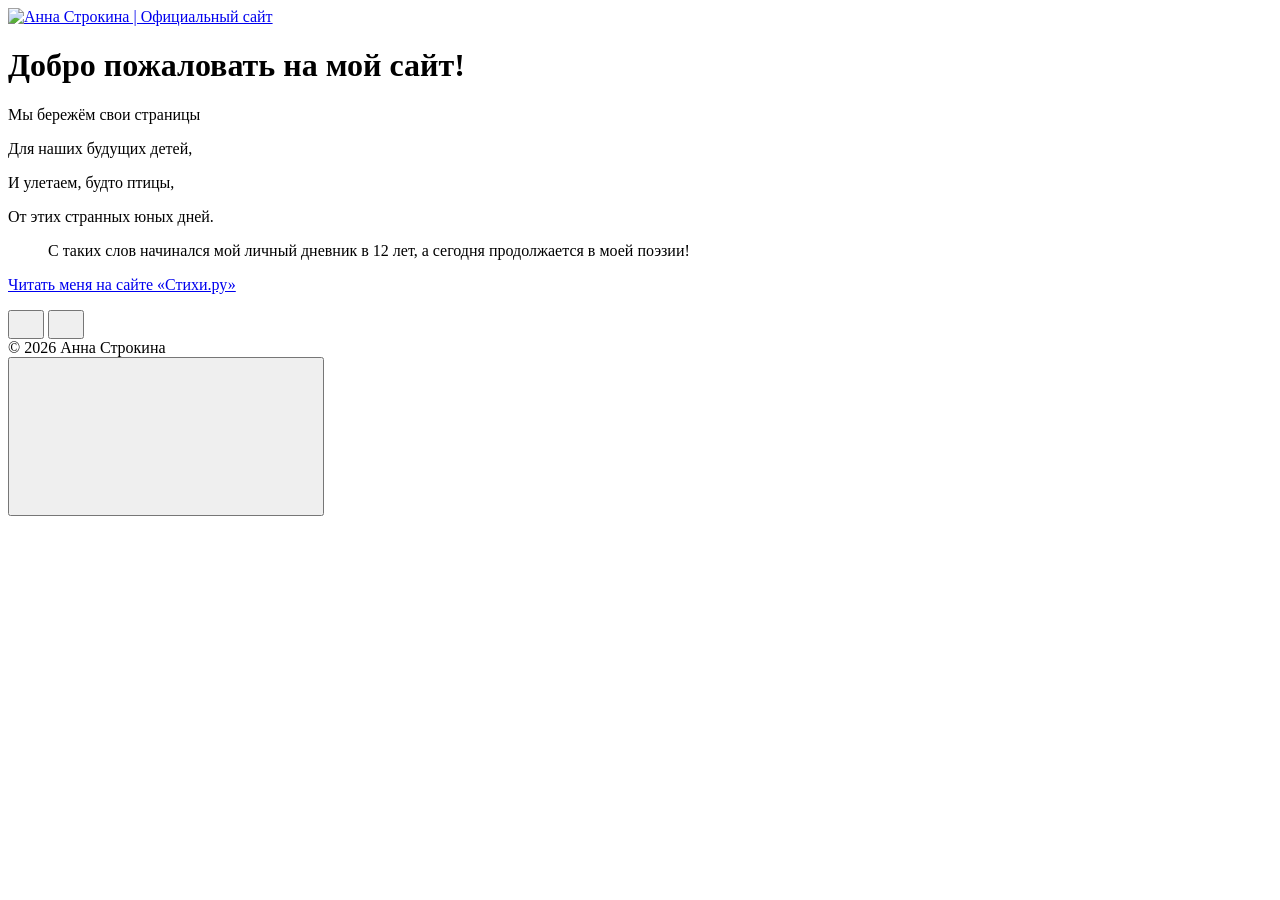
==== commit 9407f18f: "Updated from Publii" ====
--- a/index.html
+++ b/index.html
@@ -1,6 +1,6 @@
-<!DOCTYPE html><html lang="ru"><head><meta charset="utf-8"><meta http-equiv="X-UA-Compatible" content="IE=edge"><meta name="viewport" content="width=device-width,initial-scale=1"><title>Анна Строкина | Официальный сайт</title><meta name="generator" content="Publii Open-Source CMS for Static Site"><link rel="canonical" href="https://StUserSouft.github.io/Site./"><link rel="alternate" type="application/atom+xml" href="https://StUserSouft.github.io/Site./feed.xml" title="Анна Строкина | Официальный сайт - RSS"><link rel="alternate" type="application/json" href="https://StUserSouft.github.io/Site./feed.json" title="Анна Строкина | Официальный сайт - JSON"><meta property="og:title" content="Анна Строкина | Официальный сайт"><meta property="og:image" content="https://StUserSouft.github.io/Site./media/website/photo_2026-07-04_01-47-41.jpg"><meta property="og:image:width" content="640"><meta property="og:image:height" content="640"><meta property="og:site_name" content="Анна Строкина | Официальный сайт"><meta property="og:description" content=""><meta property="og:url" content="https://StUserSouft.github.io/Site./"><meta property="og:type" content="website"><link rel="stylesheet" href="https://StUserSouft.github.io/Site./assets/css/style.css?v&#x3D;9763c2127e3ff107113b48061787f784"><script type="application/ld+json">{"@context":"http://schema.org","@type":"Organization","name":"Анна Строкина | Официальный сайт","logo":"https://StUserSouft.github.io/Site./media/website/photo_2026-07-04_01-47-41-2.jpg","url":"https://StUserSouft.github.io/Site./"}</script><noscript><style>img[loading] {
+<!DOCTYPE html><html lang="ru"><head><meta charset="utf-8"><meta http-equiv="X-UA-Compatible" content="IE=edge"><meta name="viewport" content="width=device-width,initial-scale=1"><title>Анна Строкина | Официальный сайт</title><meta name="generator" content="Publii Open-Source CMS for Static Site"><link rel="canonical" href="https://annastrokina.ru/"><link rel="alternate" type="application/atom+xml" href="https://annastrokina.ru/feed.xml" title="Анна Строкина | Официальный сайт - RSS"><link rel="alternate" type="application/json" href="https://annastrokina.ru/feed.json" title="Анна Строкина | Официальный сайт - JSON"><meta property="og:title" content="Анна Строкина | Официальный сайт"><meta property="og:image" content="https://annastrokina.ru/media/website/photo_2026-07-04_01-47-41.jpg"><meta property="og:image:width" content="640"><meta property="og:image:height" content="640"><meta property="og:site_name" content="Анна Строкина | Официальный сайт"><meta property="og:description" content=""><meta property="og:url" content="https://annastrokina.ru/"><meta property="og:type" content="website"><link rel="stylesheet" href="https://annastrokina.ru/assets/css/style.css?v&#x3D;9763c2127e3ff107113b48061787f784"><script type="application/ld+json">{"@context":"http://schema.org","@type":"Organization","name":"Анна Строкина | Официальный сайт","logo":"https://annastrokina.ru/media/website/photo_2026-07-04_01-47-41-2.jpg","url":"https://annastrokina.ru/"}</script><noscript><style>img[loading] {
                     opacity: 1;
-                }</style></noscript></head><body class="home-template lines"><div class="container lines lines--right"><header class="header"><a href="https://StUserSouft.github.io/Site./" class="logo"><img src="https://StUserSouft.github.io/Site./media/website/photo_2026-07-04_01-47-41-2.jpg" alt="Анна Строкина | Официальный сайт" width="640" height="640"></a></header><main class="main"><div class="hero"><h1 class="align-center">Добро пожаловать на мой сайт!</h1><p class="align-center">Мы бережём свои страницы</p><p class="align-center">Для наших будущих детей,</p><p class="align-center">И улетаем, будто птицы,</p><p class="align-center">От этих странных юных дней.</p><blockquote><p class="align-center">С таких слов начинался мой личный дневник в 12 лет, а сегодня продолжается в моей поэзии!</p></blockquote><p class="align-center"><a href="https://stihi.ru/avtor/annkey" target="_blank" rel="noopener noreferrer" class="button">Читать меня на сайте «Стихи.ру»</a></p></div><div class="main__content"><div class="l-options" role="toolbar" aria-label="View options"><div class="l-options__item switchers" role="group" aria-label="View layout"><button class="switchers__item is-active" aria-pressed="true" aria-label="Grid view"><svg width="20" height="20" fill="currentColor" aria-hidden="true" focusable="false"><use xlink:href="https://StUserSouft.github.io/Site./assets/svg/svg-map.svg#switcher-grid"/></svg></button> <button class="switchers__item" aria-pressed="false" aria-label="List view"><svg width="20" height="20" fill="currentColor" aria-hidden="true" focusable="false"><use xlink:href="https://StUserSouft.github.io/Site./assets/svg/svg-map.svg#switcher-rows"/></svg></button></div></div></div></main><footer class="footer"><div class="footer__left"><div class="footer__copy">© 2026 Анна Строкина</div></div><button onclick="backToTopFunction()" id="backToTop" class="footer__bttop" aria-label="Back to top" title="Back to top"><svg><use xlink:href="https://StUserSouft.github.io/Site./assets/svg/svg-map.svg#toparrow"/></svg></button></footer></div><script>window.publiiThemeMenuConfig = { mobileMenuMode: 'sidebar', animationSpeed: 300, submenuWidth: 'auto', doubleClickTime: 500, mobileMenuExpandableSubmenus: true, relatedContainerForOverlayMenuSelector: '.navbar', };</script><script defer="defer" src="https://StUserSouft.github.io/Site./assets/js/scripts.min.js?v&#x3D;628f9b14187b480516b6c7f8be1e7585"></script><script>function publiiDetectLoadedImages () {
+                }</style></noscript></head><body class="home-template lines"><div class="container lines lines--right"><header class="header"><a href="https://annastrokina.ru/" class="logo"><img src="https://annastrokina.ru/media/website/photo_2026-07-04_01-47-41-2.jpg" alt="Анна Строкина | Официальный сайт" width="640" height="640"></a></header><main class="main"><div class="hero"><h1 class="align-center">Добро пожаловать на мой сайт!</h1><p class="align-center">Мы бережём свои страницы</p><p class="align-center">Для наших будущих детей,</p><p class="align-center">И улетаем, будто птицы,</p><p class="align-center">От этих странных юных дней.</p><blockquote><p class="align-center">С таких слов начинался мой личный дневник в 12 лет, а сегодня продолжается в моей поэзии!</p></blockquote><p class="align-center"><a href="https://stihi.ru/avtor/annkey" target="_blank" rel="noopener noreferrer" class="button">Читать меня на сайте «Стихи.ру»</a></p></div><div class="main__content"><div class="l-options" role="toolbar" aria-label="View options"><div class="l-options__item switchers" role="group" aria-label="View layout"><button class="switchers__item is-active" aria-pressed="true" aria-label="Grid view"><svg width="20" height="20" fill="currentColor" aria-hidden="true" focusable="false"><use xlink:href="https://annastrokina.ru/assets/svg/svg-map.svg#switcher-grid"/></svg></button> <button class="switchers__item" aria-pressed="false" aria-label="List view"><svg width="20" height="20" fill="currentColor" aria-hidden="true" focusable="false"><use xlink:href="https://annastrokina.ru/assets/svg/svg-map.svg#switcher-rows"/></svg></button></div></div></div></main><footer class="footer"><div class="footer__left"><div class="footer__copy">© 2026 Анна Строкина</div></div><button onclick="backToTopFunction()" id="backToTop" class="footer__bttop" aria-label="Back to top" title="Back to top"><svg><use xlink:href="https://annastrokina.ru/assets/svg/svg-map.svg#toparrow"/></svg></button></footer></div><script>window.publiiThemeMenuConfig = { mobileMenuMode: 'sidebar', animationSpeed: 300, submenuWidth: 'auto', doubleClickTime: 500, mobileMenuExpandableSubmenus: true, relatedContainerForOverlayMenuSelector: '.navbar', };</script><script defer="defer" src="https://annastrokina.ru/assets/js/scripts.min.js?v&#x3D;628f9b14187b480516b6c7f8be1e7585"></script><script>function publiiDetectLoadedImages () {
          var images = document.querySelectorAll('img[loading]:not(.is-loaded)');
          for (var i = 0; i < images.length; i++) {
             if (images[i].complete) {
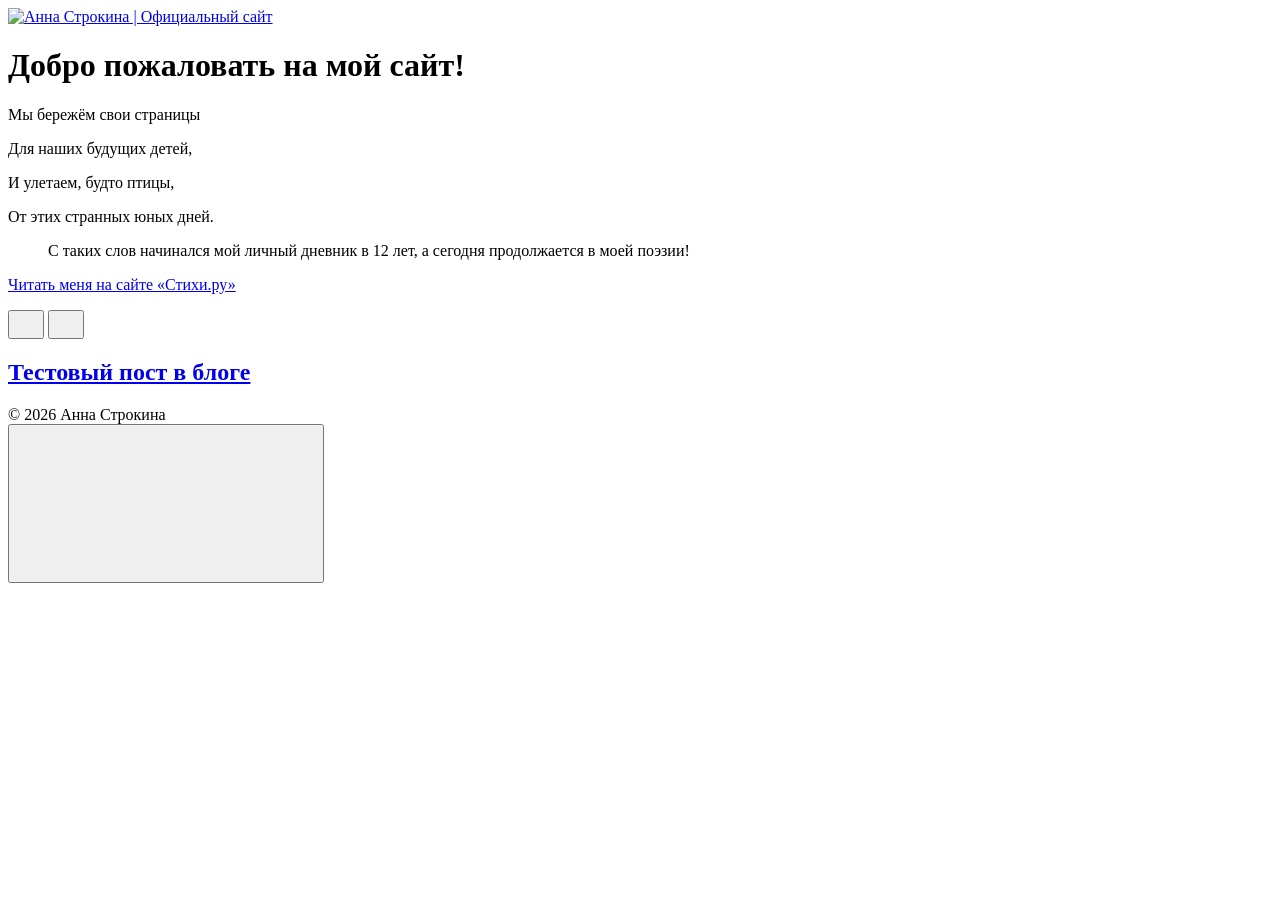
==== commit dece06d0: "Updated from Publii" ====
--- a/index.html
+++ b/index.html
@@ -1,6 +1,6 @@
 <!DOCTYPE html><html lang="ru"><head><meta charset="utf-8"><meta http-equiv="X-UA-Compatible" content="IE=edge"><meta name="viewport" content="width=device-width,initial-scale=1"><title>Анна Строкина | Официальный сайт</title><meta name="generator" content="Publii Open-Source CMS for Static Site"><link rel="canonical" href="https://annastrokina.ru/"><link rel="alternate" type="application/atom+xml" href="https://annastrokina.ru/feed.xml" title="Анна Строкина | Официальный сайт - RSS"><link rel="alternate" type="application/json" href="https://annastrokina.ru/feed.json" title="Анна Строкина | Официальный сайт - JSON"><meta property="og:title" content="Анна Строкина | Официальный сайт"><meta property="og:image" content="https://annastrokina.ru/media/website/photo_2026-07-04_01-47-41.jpg"><meta property="og:image:width" content="640"><meta property="og:image:height" content="640"><meta property="og:site_name" content="Анна Строкина | Официальный сайт"><meta property="og:description" content=""><meta property="og:url" content="https://annastrokina.ru/"><meta property="og:type" content="website"><link rel="stylesheet" href="https://annastrokina.ru/assets/css/style.css?v&#x3D;9763c2127e3ff107113b48061787f784"><script type="application/ld+json">{"@context":"http://schema.org","@type":"Organization","name":"Анна Строкина | Официальный сайт","logo":"https://annastrokina.ru/media/website/photo_2026-07-04_01-47-41-2.jpg","url":"https://annastrokina.ru/"}</script><noscript><style>img[loading] {
                     opacity: 1;
-                }</style></noscript></head><body class="home-template lines"><div class="container lines lines--right"><header class="header"><a href="https://annastrokina.ru/" class="logo"><img src="https://annastrokina.ru/media/website/photo_2026-07-04_01-47-41-2.jpg" alt="Анна Строкина | Официальный сайт" width="640" height="640"></a></header><main class="main"><div class="hero"><h1 class="align-center">Добро пожаловать на мой сайт!</h1><p class="align-center">Мы бережём свои страницы</p><p class="align-center">Для наших будущих детей,</p><p class="align-center">И улетаем, будто птицы,</p><p class="align-center">От этих странных юных дней.</p><blockquote><p class="align-center">С таких слов начинался мой личный дневник в 12 лет, а сегодня продолжается в моей поэзии!</p></blockquote><p class="align-center"><a href="https://stihi.ru/avtor/annkey" target="_blank" rel="noopener noreferrer" class="button">Читать меня на сайте «Стихи.ру»</a></p></div><div class="main__content"><div class="l-options" role="toolbar" aria-label="View options"><div class="l-options__item switchers" role="group" aria-label="View layout"><button class="switchers__item is-active" aria-pressed="true" aria-label="Grid view"><svg width="20" height="20" fill="currentColor" aria-hidden="true" focusable="false"><use xlink:href="https://annastrokina.ru/assets/svg/svg-map.svg#switcher-grid"/></svg></button> <button class="switchers__item" aria-pressed="false" aria-label="List view"><svg width="20" height="20" fill="currentColor" aria-hidden="true" focusable="false"><use xlink:href="https://annastrokina.ru/assets/svg/svg-map.svg#switcher-rows"/></svg></button></div></div></div></main><footer class="footer"><div class="footer__left"><div class="footer__copy">© 2026 Анна Строкина</div></div><button onclick="backToTopFunction()" id="backToTop" class="footer__bttop" aria-label="Back to top" title="Back to top"><svg><use xlink:href="https://annastrokina.ru/assets/svg/svg-map.svg#toparrow"/></svg></button></footer></div><script>window.publiiThemeMenuConfig = { mobileMenuMode: 'sidebar', animationSpeed: 300, submenuWidth: 'auto', doubleClickTime: 500, mobileMenuExpandableSubmenus: true, relatedContainerForOverlayMenuSelector: '.navbar', };</script><script defer="defer" src="https://annastrokina.ru/assets/js/scripts.min.js?v&#x3D;628f9b14187b480516b6c7f8be1e7585"></script><script>function publiiDetectLoadedImages () {
+                }</style></noscript></head><body class="home-template lines"><div class="container lines lines--right"><header class="header"><a href="https://annastrokina.ru/" class="logo"><img src="https://annastrokina.ru/media/website/photo_2026-07-04_01-47-41-2.jpg" alt="Анна Строкина | Официальный сайт" width="640" height="640"></a></header><main class="main"><div class="hero"><h1 class="align-center">Добро пожаловать на мой сайт!</h1><p class="align-center">Мы бережём свои страницы</p><p class="align-center">Для наших будущих детей,</p><p class="align-center">И улетаем, будто птицы,</p><p class="align-center">От этих странных юных дней.</p><blockquote><p class="align-center">С таких слов начинался мой личный дневник в 12 лет, а сегодня продолжается в моей поэзии!</p></blockquote><p class="align-center"><a href="https://stihi.ru/avtor/annkey" target="_blank" rel="noopener noreferrer" class="button">Читать меня на сайте «Стихи.ру»</a></p></div><div class="main__content"><div class="l-options" role="toolbar" aria-label="View options"><div class="l-options__item switchers" role="group" aria-label="View layout"><button class="switchers__item is-active" aria-pressed="true" aria-label="Grid view"><svg width="20" height="20" fill="currentColor" aria-hidden="true" focusable="false"><use xlink:href="https://annastrokina.ru/assets/svg/svg-map.svg#switcher-grid"/></svg></button> <button class="switchers__item" aria-pressed="false" aria-label="List view"><svg width="20" height="20" fill="currentColor" aria-hidden="true" focusable="false"><use xlink:href="https://annastrokina.ru/assets/svg/svg-map.svg#switcher-rows"/></svg></button></div></div><div class="l-grid l-grid--2"><article class="c-card"><div class="c-card__wrapper"><div class="c-card__content"><header><h2 class="c-card__title"><a href="https://annastrokina.ru/testovyy-post-v-bloge.html" class="invert">Тестовый пост в блоге</a></h2></header><footer class="c-card__meta"></footer></div></div></article></div></div></main><footer class="footer"><div class="footer__left"><div class="footer__copy">© 2026 Анна Строкина</div></div><button onclick="backToTopFunction()" id="backToTop" class="footer__bttop" aria-label="Back to top" title="Back to top"><svg><use xlink:href="https://annastrokina.ru/assets/svg/svg-map.svg#toparrow"/></svg></button></footer></div><script>window.publiiThemeMenuConfig = { mobileMenuMode: 'sidebar', animationSpeed: 300, submenuWidth: 'auto', doubleClickTime: 500, mobileMenuExpandableSubmenus: true, relatedContainerForOverlayMenuSelector: '.navbar', };</script><script defer="defer" src="https://annastrokina.ru/assets/js/scripts.min.js?v&#x3D;628f9b14187b480516b6c7f8be1e7585"></script><script>function publiiDetectLoadedImages () {
          var images = document.querySelectorAll('img[loading]:not(.is-loaded)');
          for (var i = 0; i < images.length; i++) {
             if (images[i].complete) {
